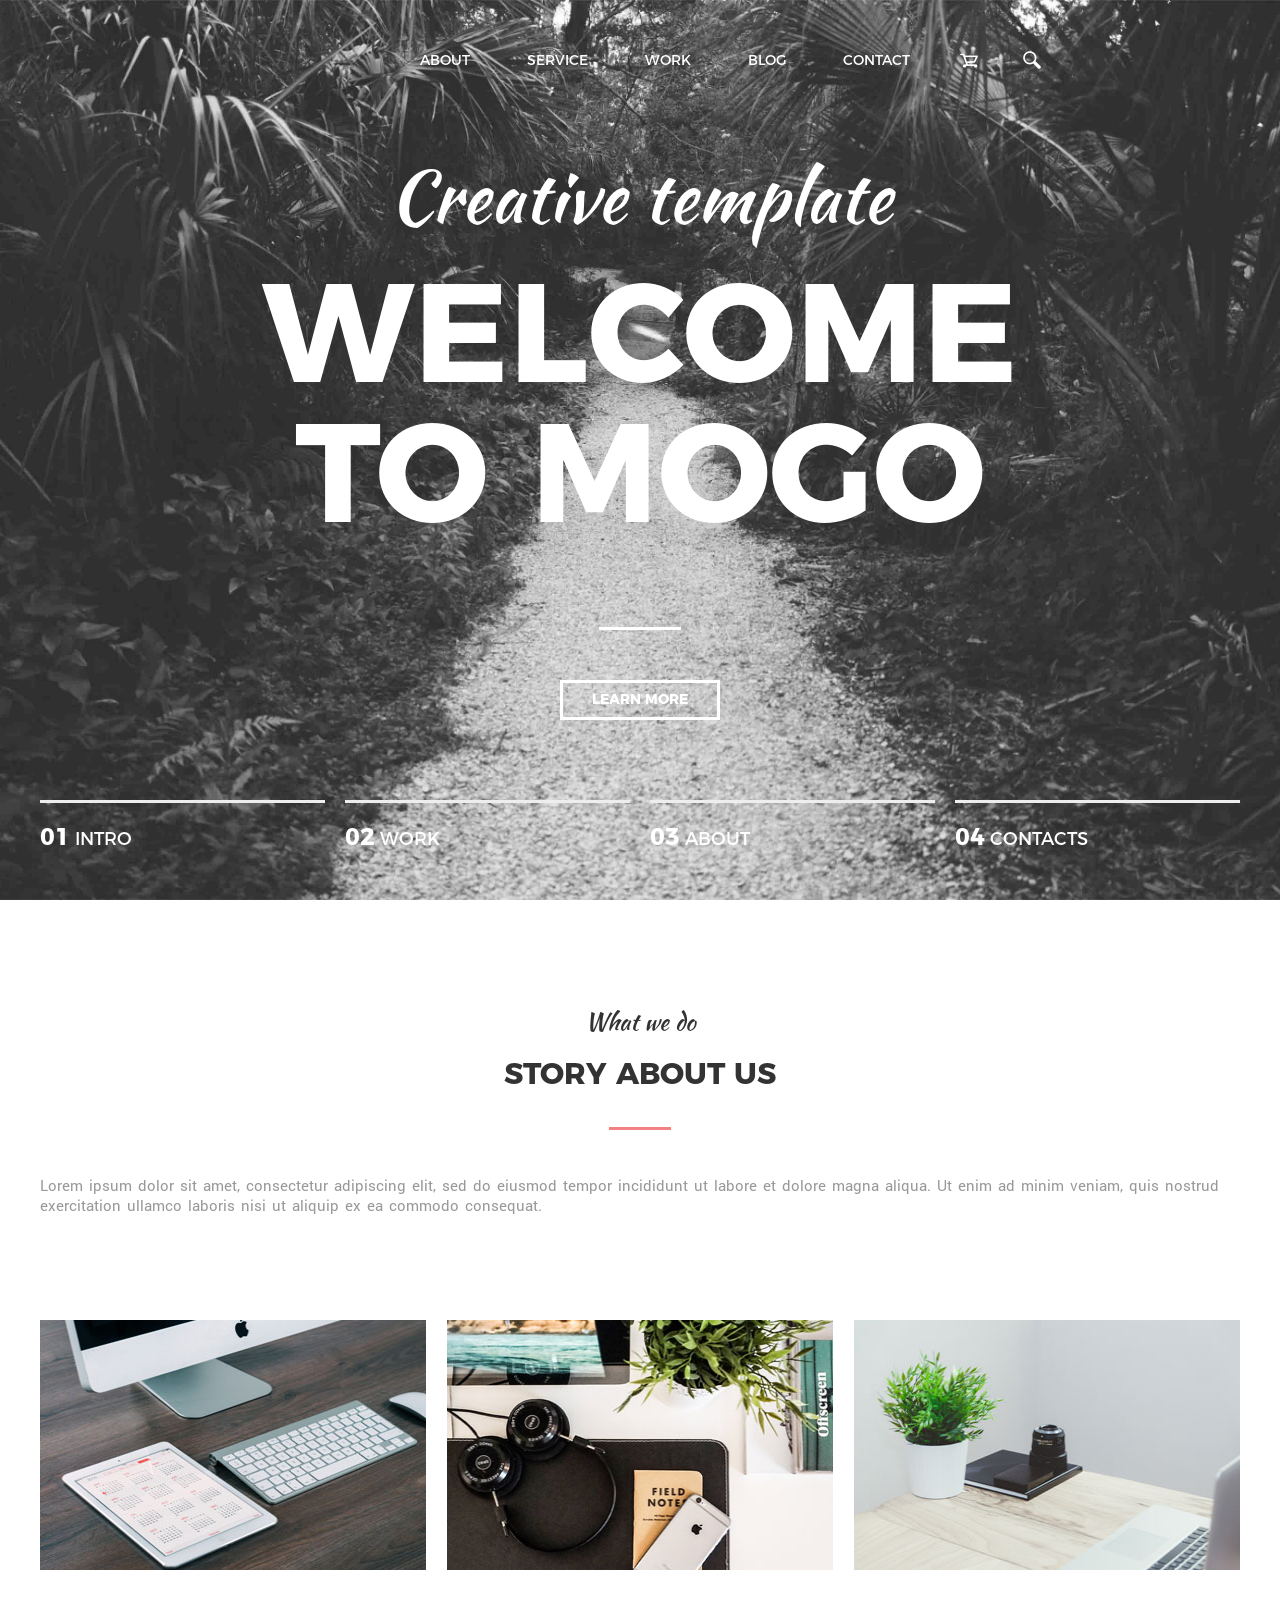
==== index.html @ 101a0281 "nfdsa" ====
<!doctype html>
<html lang="zxx">
 <head>
    <meta charset="utf-8">
    <title>Mogo</title>
    <meta name="description" content="">
    <meta name="viewport" content="width=device-width, initial-scale=1, user-scalable=no"> 
<!--[if lt IE 9]> <script
src="https://cdnjs.cloudflare.com/ajax/libs/html5shiv/3.7.3/html5shiv.min.js"></script> <!
[endif]-->
    <link rel="shortcut icon" href="img/favicon.ico" type="image/x-icon">
<link rel="icon" href="img/favicon/favicon.ico" type="image/x-icon"> 
    <link rel="stylesheet" type="text/css" href="css/jquery-ui.css">
    <link rel="stylesheet" href="css/jquery.mCustomScrollbar.css">    
    <link rel="stylesheet" href="css/main.css">
    
 </head>
 
 
 <body> 
  
    
    <nav id="nav" class="c-nav">
        <ul class="mobile-menu">
            <li class="mobile-menu__item">
                <div class="menu-trigger">menu</div>
            </li>
            <li class="mobile-menu__item">
              <div class="mobile-menu__item--search">
                <img src="https://s11.postimg.org/673qty31v/search.png" width="35" height="35" alt="search link button"> 
              </div>
               
               
                <form class="c-form c-form__search">
                      <input type="text" placeholder="search"  name="/." class="c-form__search-icon">
                      <div class="c-form__cancel">cancel</div>
                </form>  
            </li>
            <li class="mobile-menu__item">            
                <div class="mobile-menu-logo">
                    <a href="" class="o-link">
                        MoGo
                    </a>
                </div>        
            </li>
            <li class="mobile-menu__item">
                <a href=""><img class="mobile-menu__item--map" src="https://s24.postimg.org/7sqw2fk05/icon_map.png" width="25" height="25" alt="map link button"></a>
            </li>
            <li class="mobile-menu__item">
                <a href=""><img class="mobile-menu__item--carriage" src="https://s13.postimg.org/uj3uo2h5z/carriage_2.png" width="40" height="40" alt="carriage link button"></a>
            </li>   
        </ul>
        <div class="c-list c-main-menu">

            <h1 class="t1">
                <a href="" class="o-link">
                    MoGo
                </a>
            </h1>
            <ul>
                <li class="c-main-menu__item"><a class="o-link c-main-menu__link" href="#about">about</a></li>
                <li class="c-main-menu__item"><a class="o-link c-main-menu__link" href="#service">service</a></li>
                <li class="c-main-menu__item"><a class="o-link c-main-menu__link" href="#work">work</a></li>
                <li class="c-main-menu__item"><a class="o-link c-main-menu__link" href="#blog">blog</a></li>
                <li class="c-main-menu__item"><a class="o-link c-main-menu__link" href="#contact">contact</a></li> 
                <li class="c-main-menu__item"><a href="" class="o-card"></a></li>             
                <li class="c-main-menu__item">
                    <a class="o-link c-main-menu__link c-main-menu__search" href="">  
                    </a>
                </li>
            </ul>                                               
        </div>   
    </nav>
    
    
    
    
    
    <main>
        
        <header id="main-header" class="c-main-header">
            <div class="c-main-header__slide"></div>
            <div class="c-main-header__slide"></div>
            <div class="c-main-header__slide"></div>
            <div class="c-main-header__slide"></div>                                                                        
          <div class="c-main-header__header-pusher"></div>
           <span class="t2 t2--intro-text">Creative template</span>
            <h2 class="t3"> 
                welcome<br> to mogo
            </h2>
            <hr class="o-hr--header">   
             <a class="o-link o-link--learn-more" href="">learn more</a>
          
             <ul class="c-list c-header-switch">
                <li class="c-header-switch__item"><div class="c-header-switch__bar"></div><a class="o-link c-header-switch__link" href=""><span class="c-header-switch__link--text">01</span> intro</a></li>
                <li class="c-header-switch__item"><div class="c-header-switch__bar"></div><a class="o-link c-header-switch__link" href=""><span class="c-header-switch__link--text">02</span> work</a></li>
                <li class="c-header-switch__item"><div class="c-header-switch__bar"></div><a class="o-link c-header-switch__link" href=""><span class="c-header-switch__link--text">03</span> about</a></li>
                <li class="c-header-switch__item"><div class="c-header-switch__bar"></div><a class="o-link c-header-switch__link" href=""><span class="c-header-switch__link--text">04</span> contacts</a></li>                    
             </ul>                  
        </header>
        

       
       
       
        <section id="about" class="c-about-us">
            <span class="s2 s2--intro-text">What we do</span>
            <h2>story about us</h2><hr class="o-hr">
            <p class="o-p o-p--intro">Lorem ipsum dolor sit amet, consectetur adipiscing elit, sed do eiusmod tempor incididunt ut labore et dolore magna aliqua. Ut enim ad minim veniam, quis nostrud exercitation ullamco laboris nisi ut aliquip ex ea commodo consequat. </p>
            <div class="c-gallery c-about-us-gallery">
                <figure class="c-about-us-gallery__item">
                    <div class="c-about-us-gallery__mask">
                        <img class="c-about-us-gallery__image" src="img/about_us_img_1.jpg" width="380" height="250" alt="apple computer with tablet">
                    </div>
                    <figcaption class="c-about-us-gallery__figcaption">
                        <div class="c-about-us-gallery__icon">
                            <img src="img/about_us_hover.png" width="40" height="40" alt="">
                        </div>
                        <div class="c-about-us-gallery__heading">
                            <h3>super team</h3>
                        </div>                    
                    
                    </figcaption>
                </figure>
                <figure class="c-about-us-gallery__item">
                    <div class="c-about-us-gallery__mask">
                        <img class="c-about-us-gallery__image" src="img/about_us_img_2.jpg" width="380" height="250" alt="work desk with flowers and headphones">
                    </div>
                    <figcaption class="c-about-us-gallery__figcaption">
                        <div class="c-about-us-gallery__icon">
                            <img src="img/about_us_hover.png" width="40" height="40" alt="">
                        </div>
                        <div class="c-about-us-gallery__heading">
                            <h3>super team</h3>
                        </div>                    
                    
                    </figcaption>
                </figure>
                <figure class="c-about-us-gallery__item">
                    <div class="c-about-us-gallery__mask">
                        <img class="c-about-us-gallery__image" src="img/about_us_img_3.jpg" width="380" height="250" alt="working desk with laptop camera and flowers">
                    </div>
                    <figcaption class="c-about-us-gallery__figcaption">
                        <div class="c-about-us-gallery__icon">
                            <img src="img/about_us_hover.png" width="40" height="40" alt="">
                        </div>
                        <div class="c-about-us-gallery__heading">
                            <h3>super team</h3>
                        </div>                    
                    
                    </figcaption>
                </figure>                             
            </div>
        </section>
        
        
        
        
  

            
                                                                                                    
    </main>
	
	
	
	


	




  <script src="https://code.jquery.com/jquery-1.12.4.js"></script>
  <script src="js/script.js"></script>  
    <script
  src="https://code.jquery.com/ui/1.12.1/jquery-ui.min.js"
  integrity="sha256-VazP97ZCwtekAsvgPBSUwPFKdrwD3unUfSGVYrahUqU="
  crossorigin="anonymous"></script>
  
      
            
              
                  

 </body>
 </html>
---- css/main.css ----
/* CSS Document */
/* http://meyerweb.com/eric/tools/css/reset/ 
   v2.0 | 20110126
   License: none (public domain)
*/
html, body, div, span, applet, object, iframe,
h1, h2, h3, h4, h5, h6, p, blockquote, pre,
a, abbr, acronym, address, big, cite, code,
del, dfn, em, img, ins, kbd, q, s, samp,
small, strike, strong, sub, sup, tt, var,
b, u, i, input, center,
dl, dt, dd, ol, ul, li,
fieldset, form, label, legend,
table, caption, tbody, tfoot, thead, tr, th, td,
article, aside, canvas, details, embed,
figure, figcaption, footer, header, hgroup,
menu, nav, output, ruby, section, summary,
time, mark, audio, video {
  margin: 0;
  padding: 0;
  border: 0;
  font-size: 100%;
  font: inherit;
  vertical-align: baseline;
  outline: none; }

/* HTML5 display-role reset for older browsers */
article, aside, details, figcaption, figure,
footer, header, hgroup, menu, nav, section {
  display: block; }

body {
  line-height: 1; }

ol, ul {
  list-style: none; }

blockquote, q {
  quotes: none; }

blockquote:before, blockquote:after,
q:before, q:after {
  content: '';
  content: none; }

table {
  border-collapse: collapse;
  border-spacing: 0; }

h1 {
  font-size: 30px; }

h2 {
  font-size: 18px;
  font-family: "Montserrat-Bold";
  font-size: 30px;
  text-transform: uppercase;
  padding: 25px 0 30px;
  color: #333333; }

h3 {
  font-size: 18px; }

h4 {
  font-size: 16px; }

h5 {
  font-size: 14px; }

h6 {
  font-size: 12px; }

@-webkit-keyframes team {
  from {
    left: 0;
    bottom: 0; }
  to {
    left: -10px;
    bottom: 10px; } }

@keyframes team {
  from {
    left: 0;
    bottom: 0; }
  to {
    left: -10px;
    bottom: 10px; } }

@-webkit-keyframes mega {
  0% {
    opacity: 0;
    bottom: -53px; }
  5% {
    opacity: .05;
    bottom: -33px; }
  10% {
    opacity: 0.1;
    bottom: -13px; }
  15% {
    opacity: 0.2;
    bottom: 0; }
  20% {
    opacity: 0.3;
    bottom: 20px; }
  25% {
    opacity: 0.4;
    bottom: 30px; }
  30% {
    opacity: 0.5;
    bottom: 40px; }
  35% {
    opacity: 0.6;
    bottom: 50px; }
  40% {
    opacity: 0.7;
    bottom: 60px; }
  45% {
    opacity: 0.8;
    bottom: 70px; }
  70% {
    opacity: 0.8;
    bottom: 80px; }
  90% {
    opacity: 0.9;
    bottom: 80px; }
  100% {
    opacity: 1;
    bottom: 80px; } }

@keyframes mega {
  0% {
    opacity: 0;
    bottom: -53px; }
  5% {
    opacity: .05;
    bottom: -33px; }
  10% {
    opacity: 0.1;
    bottom: -13px; }
  15% {
    opacity: 0.2;
    bottom: 0; }
  20% {
    opacity: 0.3;
    bottom: 20px; }
  25% {
    opacity: 0.4;
    bottom: 30px; }
  30% {
    opacity: 0.5;
    bottom: 40px; }
  35% {
    opacity: 0.6;
    bottom: 50px; }
  40% {
    opacity: 0.7;
    bottom: 60px; }
  45% {
    opacity: 0.8;
    bottom: 70px; }
  70% {
    opacity: 0.8;
    bottom: 80px; }
  90% {
    opacity: 0.9;
    bottom: 80px; }
  100% {
    opacity: 1;
    bottom: 80px; } }

@-webkit-keyframes wolf {
  from {
    bottom: 0;
    left: 0; }
  to {
    bottom: 10px;
    left: -10px; } }

@keyframes wolf {
  from {
    bottom: 0;
    left: 0; }
  to {
    bottom: 10px;
    left: -10px; } }

.s1 {
  font-size: 14px; }

.s2 {
  font-size: 18px; }
  .s2--intro-text {
    display: inline-block;
    font-family: "KaushanScript-Regular";
    font-size: 24px;
    color: #333333; }

.s3 {
  font-family: "Montserrat-Light";
  font-size: 14px;
  font-weight: 600;
  text-transform: uppercase;
  color: #333333; }

.t2 {
  font-size: 35px; }
  .t2--intro-text {
    font-family: "KaushanScript-Regular";
    font-size: 72px;
    color: white; }
  @media (max-width: 480px) {
    .t2 {
      font-size: 20px; }
      .t2--intro-text {
        font-size: 30px; } }
  @media (min-width: 481px) and (max-width: 768px) {
    .t2 {
      font-size: 40px; }
      .t2--intro-text {
        font-size: 60px; } }
  @media (min-width: 769px) and (max-width: 1199px) {
    .t2 {
      font-size: 3vw; }
      .t2--intro-text {
        font-size: 8vw; } }

.t3 {
  font-family: "Montserrat-Bold";
  font-size: 140px;
  text-transform: uppercase;
  color: white; }
  @media (max-width: 480px) {
    .t3 {
      font-size: 40px; } }
  @media (min-width: 481px) and (max-width: 768px) {
    .t3 {
      font-size: 60px; } }
  @media (min-width: 769px) and (max-width: 1199px) {
    .t3 {
      font-size: 8vw; } }

.o-link {
  text-decoration: none; }
  .o-link--font {
    color: silver; }

.o-hidden-label {
  display: none; }

.o-button {
  text-transform: uppercase;
  text-align: center;
  padding: 10px;
  background: #95e1d3; }

.o-card {
  position: absolute;
  right: 50px;
  top: 22px;
  width: 40px;
  height: 40px;
  background-image: url("../img/carriage.png");
  background-size: 100% auto;
  background-position: center;
  background-repeat: no-repeat;
  float: right; }

@media (max-width: 480px) {
  .o-hr {
    width: 21.05263%;
    margin-bottom: 25px;
    border: none;
    height: 3px;
    background-color: #f38181; } }

@media (min-width: 481px) and (max-width: 768px) {
  .o-hr {
    width: 21.05263%;
    margin-bottom: 25px;
    border: none;
    height: 3px;
    background-color: #f38181; } }

@media (min-width: 769px) and (max-width: 1199px) {
  .o-hr {
    margin-bottom: 45px;
    width: 5.08475%;
    border: none;
    height: 3px;
    background-color: #f38181; } }

@media (min-width: 1200px) {
  .o-hr {
    margin-bottom: 45px;
    width: 5.08475%;
    border: none;
    height: 3px;
    background-color: #f38181; } }

.o-hr--footer-one {
  width: 100%;
  margin-top: 10px;
  margin-bottom: 20px;
  border: none;
  height: 1px;
  background-color: #e5e5e5; }

@media (max-width: 480px) {
  .o-hr--footer-two {
    width: 100%;
    margin-top: 40px;
    margin-bottom: 20px;
    border: none;
    height: 1px;
    background-color: #e5e5e5; } }

@media (min-width: 769px) and (max-width: 1199px) {
  .o-hr--footer-two {
    width: 100%;
    margin-top: 20px;
    margin-bottom: 20px;
    border: none;
    height: 1px;
    background-color: #e5e5e5; } }

@media (min-width: 1200px) {
  .o-hr--footer-two {
    width: 100%;
    margin-top: 20px;
    margin-bottom: 20px;
    border: none;
    height: 1px;
    background-color: #e5e5e5; } }

@media (max-width: 480px) {
  .o-hr--header {
    position: absolute;
    left: 0;
    right: 0;
    bottom: 40%;
    margin: auto;
    width: 6.77966%;
    border: none;
    height: 3px;
    background-color: white; } }

@media (min-width: 481px) and (max-width: 768px) {
  .o-hr--header {
    position: absolute;
    left: 0;
    right: 0;
    bottom: 40%;
    margin: auto;
    width: 6.77966%;
    border: none;
    height: 3px;
    background-color: white; } }

@media (min-width: 769px) and (max-width: 1199px) {
  .o-hr--header {
    position: absolute;
    left: 0;
    right: 0;
    bottom: 30%;
    margin: auto;
    width: 6.77966%;
    border: none;
    height: 3px;
    background-color: white; } }

@media (min-width: 1200px) {
  .o-hr--header {
    position: absolute;
    left: 0;
    right: 0;
    bottom: 30%;
    margin: auto;
    width: 6.77966%;
    border: none;
    height: 3px;
    background-color: white; } }

.o-hr--testimonial {
  width: 6.35593%;
  margin-bottom: 0;
  position: absolute;
  left: 200px;
  bottom: 5px; }

.o-hr--testimonial2 {
  width: 6.35593%;
  margin-bottom: 0;
  position: absolute;
  left: 200px;
  bottom: 5px; }

@media (max-width: 480px) {
  .o-hr--people-say {
    display: none; } }

@media (min-width: 481px) and (max-width: 768px) {
  .o-hr--people-say {
    display: none; } }

@media (min-width: 769px) and (max-width: 1199px) {
  .o-hr--people-say {
    width: 15.25424%;
    position: absolute;
    left: 0;
    right: 0;
    margin: auto;
    top: 70px; } }

@media (min-width: 1200px) {
  .o-hr--people-say {
    width: 15.25424%;
    position: absolute;
    left: 0;
    top: 60px; } }

.o-hr--what-people-say-heading {
  margin-bottom: 90px; }

.o-hr--latest-blog {
  margin-bottom: 0;
  width: 100%;
  border: none;
  height: 1px;
  background-color: #e5e5e5; }

.o-hr--map {
  position: relative;
  z-index: 2;
  width: 3.38983%;
  margin-bottom: 0;
  left: 0;
  right: 0;
  margin: auto;
  bottom: 20px; }

.o-p {
  font-family: "Roboto-Regular";
  font-size: 15px;
  word-spacing: 2px;
  line-height: 20px;
  color: #999999; }
  @media (max-width: 480px) {
    .o-p--intro {
      margin-bottom: 20px;
      padding-left: 15px;
      padding-right: 15px; }
    .o-p--testimonial {
      position: absolute;
      left: 0;
      right: 0;
      top: 0;
      width: 100%;
      margin: auto;
      word-spacing: -2px;
      line-height: 40px;
      font-family: "Roboto-LightItalic";
      font-weight: 100;
      font-size: 15px;
      text-align: center; }
    .o-p--testimonial2 {
      position: absolute;
      left: 200px;
      top: 0;
      width: 95.76271%;
      margin-right: 0;
      word-spacing: -2px;
      line-height: 40px;
      font-family: "Roboto-LightItalic";
      font-weight: 100;
      font-size: 25px;
      text-align: left; } }
  @media (min-width: 481px) and (max-width: 768px) {
    .o-p--intro {
      margin-bottom: 20px;
      padding-left: 15px;
      padding-right: 15px; }
    .o-p--testimonial {
      position: absolute;
      left: 0;
      right: 0;
      top: 0;
      width: 100%;
      margin: auto;
      word-spacing: -2px;
      line-height: 40px;
      font-family: "Roboto-LightItalic";
      font-weight: 100;
      font-size: 15px;
      text-align: center; }
    .o-p--testimonial2 {
      position: absolute;
      left: 200px;
      top: 0;
      width: 95.76271%;
      margin-right: 0;
      word-spacing: -2px;
      line-height: 40px;
      font-family: "Roboto-LightItalic";
      font-weight: 100;
      font-size: 25px;
      text-align: left; } }
  @media (min-width: 769px) and (max-width: 1199px) {
    .o-p--intro {
      margin: 20px auto 105px;
      padding-left: 15px;
      padding-right: 15px;
      max-width: 1200px;
      text-align: center; }
    .o-p--testimonial {
      position: absolute;
      left: 200px;
      top: 0;
      width: 83.05085%;
      margin-right: 0;
      word-spacing: -2px;
      line-height: 40px;
      font-family: "Roboto-LightItalic";
      font-weight: 100;
      font-size: 18px;
      text-align: left; }
    .o-p--testimonial2 {
      position: absolute;
      left: 200px;
      top: 0;
      width: 83.05085%;
      margin-right: 0;
      word-spacing: -2px;
      line-height: 40px;
      font-family: "Roboto-LightItalic";
      font-weight: 100;
      font-size: 18px;
      text-align: left; } }
  @media (min-width: 1200px) {
    .o-p--team {
      margin: 20px auto 105px;
      padding-left: 15px;
      padding-right: 15px;
      max-width: 1200px;
      text-align: center; }
    .o-p--intro {
      margin: 20px auto 105px;
      max-width: 1200px;
      text-align: left; }
    .o-p--testimonial {
      position: absolute;
      left: 200px;
      top: 0;
      width: 95.76271%;
      margin-right: 0;
      word-spacing: -2px;
      line-height: 40px;
      font-family: "Roboto-LightItalic";
      font-weight: 100;
      font-size: 25px;
      text-align: left; }
    .o-p--testimonial2 {
      position: absolute;
      left: 200px;
      top: 0;
      width: 95.76271%;
      margin-right: 0;
      word-spacing: -2px;
      line-height: 40px;
      font-family: "Roboto-LightItalic";
      font-weight: 100;
      font-size: 25px;
      text-align: left; } }

@media (max-width: 480px) {
  .c-form__search {
    width: 100%;
    height: 60px;
    position: absolute;
    z-index: 999;
    background: white;
    top: 0;
    left: 0;
    box-shadow: 0 1px 2px rgba(0, 0, 0, 0.04);
    display: none; }
    .c-form__search input {
      position: absolute;
      top: 24%;
      left: 5%;
      padding: 5px 2px;
      border: 1px solid darkgrey;
      line-height: 0;
      font-family: "Montserrat-Light";
      font-size: 15px; }
  .c-form__cancel {
    display: block;
    position: absolute;
    line-height: 25px;
    right: 5%;
    top: 20px;
    width: 60px;
    height: 25px;
    background-color: lightgray;
    font-family: "Montserrat-Light";
    font-size: 15px;
    text-align: center; } }

@media (min-width: 481px) and (max-width: 768px) {
  .c-form__search {
    width: 100%;
    height: 60px;
    position: absolute;
    z-index: 999;
    background: white;
    top: 0;
    left: 0;
    box-shadow: 0 1px 2px rgba(0, 0, 0, 0.04);
    display: none; }
    .c-form__search input {
      position: absolute;
      top: 24%;
      left: 5%;
      padding: 5px 2px;
      border: 1px solid darkgrey;
      line-height: 0;
      font-family: "Montserrat-Light";
      font-size: 15px; }
  .c-form__cancel {
    display: block;
    position: absolute;
    line-height: 25px;
    right: 5%;
    top: 20px;
    width: 60px;
    height: 25px;
    background-color: lightgray;
    font-family: "Montserrat-Light";
    font-size: 15px;
    text-align: center; } }

@media (min-width: 769px) and (max-width: 1199px) {
  .c-form__search {
    width: 100%;
    height: 60px;
    position: absolute;
    z-index: 999;
    background: white;
    top: 0;
    left: 0;
    box-shadow: 0 1px 2px rgba(0, 0, 0, 0.04);
    display: none; }
    .c-form__search input {
      position: absolute;
      top: 24%;
      left: 5%;
      padding: 5px 2px;
      border: 1px solid darkgrey;
      line-height: 0;
      font-family: "Montserrat-Light";
      font-size: 15px; }
  .c-form__cancel {
    display: block;
    position: absolute;
    line-height: 25px;
    right: 5%;
    top: 20px;
    width: 60px;
    height: 25px;
    background-color: lightgray;
    font-family: "Montserrat-Light";
    font-size: 15px;
    text-align: center; } }

@media (min-width: 1200px) {
  .c-form__search {
    position: absolute;
    right: 20px;
    top: 26px;
    width: 40px;
    height: 40px;
    background-image: url("../img/search.png");
    background-size: 100% auto;
    background-position: center;
    background-repeat: no-repeat;
    float: right; } }

*, *:before, *:after {
  box-sizing: border-box; }

@font-face {
  font-family: "Montserrat-SemiBold";
  src: url("../fonts/Montserrat-SemiBold.woff") format("woff"), url("../fonts/Montserrat-SemiBold.woff2") format("woff2");
  font-style: normal;
  font-weight: normal; }

@font-face {
  font-family: "Montserrat-Bold";
  src: url("../fonts/Montserrat-Bold.woff") format("woff"), url("../fonts/Montserrat-Bold.woff2") format("woff2");
  font-style: normal;
  font-weight: normal; }

@font-face {
  font-family: "Montserrat-Regular";
  src: url("../fonts/Montserrat-Regular.woff") format("woff"), url("../fonts/Montserrat-Regular.woff2") format("woff2");
  font-style: normal;
  font-weight: normal; }

@font-face {
  font-family: "Montserrat-Light";
  src: url("../fonts/Montserrat-Light.woff") format("woff"), url("../fonts/Montserrat-Light.woff2") format("woff2");
  font-style: normal;
  font-weight: normal; }

@font-face {
  font-family: "KaushanScript-Regular";
  src: url("../fonts/KaushanScript-Regular.woff") format("woff"), url("../fonts/KaushanScript-Regular.woff2") format("woff2");
  font-style: normal;
  font-weight: normal; }

@font-face {
  font-family: "Roboto-Regular";
  src: url("../fonts/Roboto-Regular.woff") format("woff"), url("../fonts/Roboto-Regular.woff2") format("woff2");
  font-style: normal;
  font-weight: normal; }

@font-face {
  font-family: "Roboto-LightItalic";
  src: url("../fonts/Roboto-LightItalic.woff") format("woff"), url("../fonts/Roboto-LightItalic.woff2") format("woff2");
  font-style: normal;
  font-weight: normal; }

html {
  overflow-x: hidden; }

body {
  position: relative;
  overflow-x: hidden; }

a.o-control--prev, a.o-control--next {
  position: absolute;
  top: 45%;
  z-index: 999;
  display: block;
  width: 24px;
  height: 22px;
  opacity: .8;
  background-image: url("../img/accordion_arrow.png");
  background-size: 100% auto;
  background-position: center;
  background-repeat: no-repeat;
  cursor: pointer; }

a.o-control--prev:hover, a.o-control--next:hover {
  opacity: 1;
  -webkit-transition: all 0.2s ease; }

a.o-control--prev {
  border-radius: 0 20px 20px 0;
  -webkit-transform: rotate(90deg);
          transform: rotate(90deg); }

a.o-control--next {
  -webkit-transform: rotate(270deg);
          transform: rotate(270deg);
  right: 0;
  border-radius: 20px 0 0 20px; }

.color {
  -webkit-filter: brightness(220%);
          filter: brightness(220%); }

a.o-control--prev2, a.o-control--next2 {
  position: absolute;
  top: 45%;
  z-index: 999;
  display: block;
  width: 24px;
  height: 22px;
  opacity: .8;
  background-image: url("../img/accordion_arrow.png");
  background-size: 100% auto;
  background-position: center;
  background-repeat: no-repeat;
  cursor: pointer; }

a.o-control--prev2:hover, a.o-control--next2:hover {
  opacity: 1;
  -webkit-transition: all 0.2s ease; }

a.o-control--prev2 {
  border-radius: 0 20px 20px 0;
  -webkit-transform: rotate(90deg);
          transform: rotate(90deg); }

a.o-control--next2 {
  -webkit-transform: rotate(270deg);
          transform: rotate(270deg);
  right: 0;
  border-radius: 20px 0 0 20px; }

.ui-accordion .ui-accordion-header {
  height: 60px;
  border: 1px solid #e5e5e5;
  background: #fff;
  font-family: "Montserrat-Light";
  font-weight: 100;
  font-size: 14px;
  color: #5a5a5a;
  text-transform: uppercase; }

.ui-accordion-header:active {
  background: #f6f6f6;
  opacity: 1; }

.accordion h3 {
  position: relative;
  top: 0; }

.accordion__heading {
  position: absolute;
  left: 90px;
  top: 25px; }

.c-services-2 .accordion h3:nth-of-type(1) .accord-icon {
  position: absolute;
  left: 210px;
  display: inline-block;
  width: 52px;
  height: 52px;
  background-image: url("../img/icon_photography.png");
  background-size: 100% auto;
  background-position: center;
  background-repeat: no-repeat; }

.c-services-2 .accordion h3:nth-of-type(2) .accord-icon {
  position: absolute;
  left: 210px;
  display: inline-block;
  width: 52px;
  height: 52px;
  background-image: url("../img/icon_creativity.png");
  background-size: 100% auto;
  background-position: center;
  background-repeat: no-repeat; }

.c-services-2 .accordion h3:nth-of-type(3) .accord-icon {
  position: absolute;
  left: 210px;
  display: inline-block;
  width: 52px;
  height: 52px;
  background-image: url("../img/icon_web_design.png");
  background-size: 100% auto;
  background-position: center;
  background-repeat: no-repeat; }

.ui-accordion .ui-accordion-content::-webkit-scrollbar-track {
  background-color: #f5f5f5; }

.ui-accordion .ui-accordion-content::-webkit-scrollbar {
  position: fixed;
  z-index: 99999999999999999;
  width: 5px;
  background-color: #f5f5f5; }

.ui-accordion .ui-accordion-content::-webkit-scrollbar-thumb {
  border-radius: 10px;
  -webkit-box-shadow: inset 0 0 6px rgba(0, 0, 0, 0.3);
  background-color: #95e1d3; }

.ui-accordion .ui-accordion-content {
  max-height: 214px; }

.ui-accordion .ui-accordion-content:active {
  overflow-x: scroll; }

.ui-accordion-content .ui-corner-bottom .ui-helper-reset .ui-widget-content .ui-accordion-content-active {
  overflow-y: scroll; }

.c-services-2__figcaption {
  font-family: "Roboto-LightItalic";
  font-size: 14px;
  text-align: justify; }

.ui-icon, .ui-widget-content .ui-icon {
  width: 22px;
  height: 12px;
  background-image: url("../img/accordion_arrow.png");
  background-size: 100% auto;
  background-position: center;
  background-repeat: no-repeat;
  position: absolute;
  right: 18px;
  top: 24px;
  max-height: 100px; }

.ui-state-active {
  border: none; }

.ui-state-active .ui-icon, .ui-button:active .ui-icon {
  width: 22px;
  height: 12px;
  background-image: url("../img/accordion_arrow.png");
  background-size: 100% auto;
  background-position: center;
  background-repeat: no-repeat; }

.ui-state-hover .ui-icon, .ui-button:hover .ui-icon, .ui-button:focus .ui-icon {
  width: 22px;
  height: 12px;
  background-image: url("../img/accordion_arrow.png");
  background-size: 100% auto;
  background-position: center;
  background-repeat: no-repeat;
  border: none; }

.ui-state-focus .ui-icon {
  width: 22px;
  height: 12px;
  background-image: url("../img/accordion_arrow.png");
  background-size: 100% auto;
  background-position: center;
  background-repeat: no-repeat;
  position: absolute;
  right: 18px;
  top: 24px; }

.back-to-top {
  display: block;
  position: fixed;
  z-index: 999;
  width: 40px;
  height: 40px;
  bottom: 15px;
  right: -50px;
  background-image: url("../img/back-to-top.png");
  background-position: center;
  background-size: 100% auto;
  background-repeat: no-repeat;
  opacity: .2; }
  @media (max-width: 480px) {
    .back-to-top {
      width: 35px;
      height: 35px; } }
  @media (min-width: 481px) and (max-width: 768px) {
    .back-to-top {
      width: 35px;
      height: 35px; } }

#scrollMsg {
  position: fixed;
  color: red;
  font-size: 20px;
  background: white;
  padding: 20px; }

@media (max-width: 480px) {
  .c-nav {
    position: fixed;
    z-index: 999;
    width: 100%;
    height: 60px;
    background: white; }
  .mobile-menu {
    list-style-type: none;
    height: inherit; }
    .mobile-menu__item {
      width: 15.96639%;
      float: left;
      margin-right: 0.84034%;
      line-height: 60px;
      text-align: center;
      float: left; }
      .mobile-menu__item:nth-child(3) {
        width: 32.77311%;
        float: left;
        margin-right: 0.84034%; }
      .mobile-menu__item:nth-child(5) {
        float: right;
        margin-right: 0; }
      .mobile-menu__item--map {
        -webkit-filter: grayscale(1);
                filter: grayscale(1);
        -webkit-filter: brightness(0);
                filter: brightness(0);
        position: relative;
        top: 8px; }
      .mobile-menu__item--search img {
        -webkit-filter: grayscale(1);
                filter: grayscale(1);
        -webkit-filter: brightness(0);
                filter: brightness(0);
        position: relative;
        top: 13px; }
      .mobile-menu__item--carriage {
        position: relative;
        top: 13px; }
      .mobile-menu__item a {
        text-decoration: none;
        font-family: "Montserrat-Bold";
        font-size: 3.5vw;
        color: darkgrey; }
  .search_active {
    display: block; }
  .menu-trigger {
    display: inline;
    position: relative;
    left: 6px;
    text-transform: uppercase;
    padding: 5px;
    border: 1px solid lightgrey;
    font-family: "Montserrat-Bold";
    font-size: 4vw;
    color: darkgrey; }
  .c-main-menu {
    position: fixed;
    z-index: 2;
    margin-top: 0;
    padding-top: 0;
    top: 0;
    left: -200px;
    width: 200px;
    display: inline-block;
    height: 100%;
    border-right: 0.0001em solid rgba(0, 0, 0, 0.05);
    text-align: left; }
    .c-main-menu h1 {
      display: none; }
    .c-main-menu__item {
      padding: 5px 15px; }
    .c-main-menu__item:nth-of-type(1) {
      padding: 30px 15px 5px; }
    .c-main-menu__item:nth-of-type(6) {
      display: none; } }

@media (min-width: 481px) and (max-width: 768px) {
  .c-nav {
    position: fixed;
    z-index: 999;
    width: 100%;
    height: 60px;
    background: white; }
  .mobile-menu {
    list-style-type: none;
    height: inherit; }
    .mobile-menu__item {
      width: 15.96639%;
      float: left;
      margin-right: 0.84034%;
      line-height: 60px;
      text-align: center;
      float: left; }
      .mobile-menu__item:nth-child(3) {
        width: 32.77311%;
        float: left;
        margin-right: 0.84034%; }
      .mobile-menu__item:nth-child(5) {
        float: right;
        margin-right: 0; }
      .mobile-menu__item--map {
        -webkit-filter: grayscale(1);
                filter: grayscale(1);
        -webkit-filter: brightness(0);
                filter: brightness(0);
        position: relative;
        top: 10px; }
      .mobile-menu__item--search img {
        -webkit-filter: grayscale(1);
                filter: grayscale(1);
        -webkit-filter: brightness(0);
                filter: brightness(0);
        position: relative;
        top: 10px; }
      .mobile-menu__item--carriage {
        -webkit-filter: grayscale(1);
                filter: grayscale(1);
        -webkit-filter: brightness(0);
                filter: brightness(0);
        position: relative;
        top: 10px; }
      .mobile-menu__item a {
        text-decoration: none;
        font-family: "Montserrat-Bold";
        font-size: 3.5vw;
        color: darkgrey; }
  .search_active {
    display: block; }
  .menu-trigger {
    display: inline;
    position: relative;
    left: 6px;
    text-transform: uppercase;
    padding: 5px;
    border: 1px solid lightgrey;
    font-family: "Montserrat-Bold";
    font-size: 3vw;
    color: darkgrey; }
  .c-main-menu {
    position: fixed;
    z-index: 2;
    margin-top: 0;
    padding-top: 0;
    top: 0;
    left: -200px;
    width: 200px;
    display: inline-block;
    height: 100%;
    border-right: 0.0001em solid rgba(0, 0, 0, 0.05);
    text-align: left; }
    .c-main-menu h1 {
      display: none; }
    .c-main-menu__item {
      padding: 5px 15px; }
    .c-main-menu__item:nth-of-type(1) {
      padding: 30px 15px 5px; }
    .c-main-menu__item:nth-of-type(6) {
      display: none; } }

@media (min-width: 769px) and (max-width: 1199px) {
  .c-nav {
    position: fixed;
    z-index: 999;
    width: 100%;
    height: 60px;
    background: white; }
  .mobile-menu {
    list-style-type: none;
    height: inherit; }
    .mobile-menu__item {
      width: 15.96639%;
      float: left;
      margin-right: 0.84034%;
      line-height: 60px;
      text-align: center;
      float: left; }
      .mobile-menu__item:nth-child(3) {
        width: 32.77311%;
        float: left;
        margin-right: 0.84034%; }
      .mobile-menu__item:nth-child(5) {
        float: right;
        margin-right: 0; }
      .mobile-menu__item--map {
        -webkit-filter: grayscale(1);
                filter: grayscale(1);
        -webkit-filter: brightness(0);
                filter: brightness(0);
        position: relative;
        top: 2px; }
      .mobile-menu__item--search img {
        -webkit-filter: grayscale(1);
                filter: grayscale(1);
        -webkit-filter: brightness(0);
                filter: brightness(0);
        position: relative;
        top: 10px; }
      .mobile-menu__item--carriage {
        -webkit-filter: grayscale(1);
                filter: grayscale(1);
        -webkit-filter: brightness(0);
                filter: brightness(0);
        position: relative;
        top: 10px; }
      .mobile-menu__item a {
        text-decoration: none;
        font-family: "Montserrat-Bold";
        font-size: 3.5vw;
        color: darkgrey; }
  .search_active {
    display: block; }
  .menu-trigger {
    display: inline;
    position: relative;
    left: 6px;
    text-transform: uppercase;
    padding: 5px;
    border: 1px solid lightgrey;
    font-family: "Montserrat-Bold";
    font-size: 2.2vw;
    color: darkgrey; }
  .c-main-menu {
    position: fixed;
    z-index: 2;
    margin-top: 0;
    padding-top: 0;
    top: 0;
    left: -200px;
    width: 200px;
    display: inline-block;
    height: 100%;
    border-right: 0.0001em solid rgba(0, 0, 0, 0.05);
    text-align: left; }
    .c-main-menu h1 {
      display: none; }
    .c-main-menu__item {
      padding: 5px 15px; }
    .c-main-menu__item:nth-of-type(1) {
      padding: 30px 15px 5px; }
    .c-main-menu__item:nth-of-type(6) {
      display: none; } }

@media (min-width: 1200px) {
  .c-nav {
    position: absolute;
    z-index: 999;
    width: 100%;
    padding: 20px 0 30px;
    transition: all .3s ease-in; }
  .fixed {
    position: fixed;
    padding: 0;
    color: #adadad;
    box-shadow: 0 1px 2px rgba(0, 0, 0, 0.15);
    background: #fff; }
  .mobile-menu {
    display: none; }
  .c-main-menu {
    max-width: 1200px;
    margin-left: auto;
    margin-right: auto;
    position: relative;
    left: 0; }
    .c-main-menu:after {
      content: " ";
      display: block;
      clear: both; }
    .c-main-menu h1 {
      position: absolute;
      z-index: 9999;
      left: 0;
      top: 25px; }
    .c-main-menu__item {
      float: left;
      margin-right: 57px;
      line-height: 80px;
      text-transform: uppercase; }
    .c-main-menu__item:nth-of-type(1) {
      margin-left: 580px; }
    .c-main-menu__item:nth-of-type(5) {
      margin-right: 0; }
    .c-main-menu__search {
      position: absolute;
      right: -12px;
      top: 20px;
      width: 40px;
      height: 40px;
      background-image: url("../img/search.png");
      background-size: 100% auto;
      background-position: center;
      background-repeat: no-repeat;
      float: right; }
  .toggle {
    display: none; }
  .object1 {
    z-index: 88;
    background: #fce38a;
    opacity: 0;
    position: absolute;
    height: 3px;
    top: 65px; } }

@media (max-width: 480px) {
  .c-main-header {
    position: relative;
    height: 100vh;
    text-align: center; }
    .c-main-header__slide {
      content: '';
      position: absolute;
      z-index: -2;
      width: 100vw;
      top: 0;
      bottom: 0;
      left: calc(-50vw + 50%);
      background-image: url("../img/header_slide_1.jpg");
      -webkit-filter: grayscale(100%);
      /* Safari 6.0 - 9.0 */
      filter: grayscale(100%);
      background-size: cover;
      background-position: center top;
      background-repeat: no-repeat; }
      .c-main-header__slide:nth-child(2) {
        background-image: url("../img/header_slide_2.jpg");
        -webkit-filter: grayscale(100%);
        /* Safari 6.0 - 9.0 */
        filter: grayscale(100%); }
      .c-main-header__slide:nth-child(3) {
        background-image: url("../img/header_slide_1.jpg");
        -webkit-filter: grayscale(100%);
        /* Safari 6.0 - 9.0 */
        filter: grayscale(100%); }
      .c-main-header__slide:nth-child(4) {
        background-image: url("../img/header_slide_1.jpg");
        -webkit-filter: grayscale(100%);
        /* Safari 6.0 - 9.0 */
        filter: grayscale(100%); }
    .c-main-header__header-pusher {
      width: 100%;
      height: 0; }
    .c-main-header__hr {
      width: 6.77966%;
      height: 3px;
      border: none;
      margin-top: 30px;
      background-color: white; }
    .c-main-header .t2 {
      display: inline-block;
      padding-top: 48%; }
    .c-main-header .t3 {
      padding: 30px 0 0; }
  .o-link--learn-more {
    position: absolute;
    left: 0;
    right: 0;
    bottom: 25%;
    margin: auto;
    display: inline-block;
    width: 160px;
    height: 40px;
    border: 3px solid white; }
  .c-header-switch {
    position: absolute;
    bottom: 0;
    width: 100%;
    height: 60px; }
    .c-header-switch__item {
      position: relative;
      float: left;
      width: 23.72881%;
      float: left;
      margin-right: 1.69492%;
      height: 3px;
      background: #eee;
      text-align: center;
      text-transform: uppercase; }
      .c-header-switch__item:nth-of-type(4) {
        width: 23.72881%;
        float: right;
        margin-right: 0; }
    .c-header-switch__link {
      position: relative;
      top: 25px;
      font-family: "Montserrat-Regular";
      font-size: 3vw;
      color: #fff;
      text-align: center; }
      .c-header-switch__link--text {
        display: none; }
    .c-header-switch__bar {
      position: absolute;
      left: 0;
      top: 0;
      width: 0;
      height: 3px;
      background: #f38181; } }

@media (min-width: 481px) and (max-width: 768px) {
  .c-main-header {
    position: relative;
    height: 100vh;
    text-align: center; }
    .c-main-header__slide {
      content: '';
      position: absolute;
      z-index: -2;
      width: 100vw;
      top: 0;
      bottom: 0;
      left: calc(-50vw + 50%);
      background-image: url("../img/header_slide_1.jpg");
      -webkit-filter: grayscale(100%);
      /* Safari 6.0 - 9.0 */
      filter: grayscale(100%);
      background-size: cover;
      background-position: center top;
      background-repeat: no-repeat; }
      .c-main-header__slide:nth-child(2) {
        background-image: url("../img/header_slide_2.jpg");
        -webkit-filter: grayscale(100%);
        /* Safari 6.0 - 9.0 */
        filter: grayscale(100%);
        -webkit-filter: grayscale(120%);
                filter: grayscale(120%); }
      .c-main-header__slide:nth-child(3) {
        background-image: url("../img/header_slide_2.jpg");
        -webkit-filter: grayscale(100%);
        /* Safari 6.0 - 9.0 */
        filter: grayscale(100%); }
      .c-main-header__slide:nth-child(4) {
        background-image: url("../img/header_slide_1.jpg");
        -webkit-filter: grayscale(100%);
        /* Safari 6.0 - 9.0 */
        filter: grayscale(100%); }
    .c-main-header__header-pusher {
      width: 100%;
      height: 0; }
    .c-main-header__hr {
      width: 6.77966%;
      height: 3px;
      border: none;
      margin-top: 30px;
      background-color: white; }
    .c-main-header .t2 {
      display: inline-block;
      padding-top: 38%; }
    .c-main-header .t3 {
      padding: 30px 0 0; }
  .o-link--learn-more {
    position: absolute;
    left: 0;
    right: 0;
    bottom: 25%;
    margin: auto;
    display: inline-block;
    width: 160px;
    height: 40px;
    border: 3px solid white; }
  .c-header-switch {
    position: absolute;
    bottom: 0;
    width: 100%;
    height: 60px; }
    .c-header-switch__item {
      position: relative;
      float: left;
      width: 23.72881%;
      float: left;
      margin-right: 1.69492%;
      height: 3px;
      background: #eee;
      text-align: center;
      text-transform: uppercase; }
      .c-header-switch__item:nth-of-type(4) {
        width: 23.72881%;
        float: right;
        margin-right: 0; }
    .c-header-switch__link {
      position: relative;
      top: 25px;
      font-family: "Montserrat-Regular";
      font-size: 3vw;
      color: #fff;
      text-align: center; }
      .c-header-switch__link--text {
        display: none; }
    .c-header-switch__bar {
      position: absolute;
      left: 0;
      top: 0;
      width: 0;
      height: 3px;
      background: #f38181; } }

@media (min-width: 769px) and (max-width: 1199px) {
  .c-main-header {
    position: relative;
    height: 100vh;
    text-align: center; }
    .c-main-header__slide {
      content: '';
      position: absolute;
      z-index: -2;
      width: 100vw;
      top: 0;
      bottom: 0;
      left: calc(-50vw + 50%);
      background-image: url("../img/header_slide_1.jpg");
      -webkit-filter: grayscale(100%);
      /* Safari 6.0 - 9.0 */
      filter: grayscale(100%);
      background-size: cover;
      background-position: center top;
      background-repeat: no-repeat; }
      .c-main-header__slide:nth-child(2) {
        background-image: url("../img/header_slide_2.jpg");
        -webkit-filter: grayscale(100%);
        /* Safari 6.0 - 9.0 */
        filter: grayscale(100%);
        -webkit-filter: grayscale(120%);
                filter: grayscale(120%); }
      .c-main-header__slide:nth-child(3) {
        background-image: url("../img/header_slide_2.jpg");
        -webkit-filter: grayscale(100%);
        /* Safari 6.0 - 9.0 */
        filter: grayscale(100%); }
      .c-main-header__slide:nth-child(4) {
        background-image: url("../img/header_slide_1.jpg");
        -webkit-filter: grayscale(100%);
        /* Safari 6.0 - 9.0 */
        filter: grayscale(100%); }
    .c-main-header__header-pusher {
      width: 100%;
      height: 0; }
    .c-main-header__hr {
      width: 6.77966%;
      height: 3px;
      border: none;
      margin-top: 30px;
      background-color: white; }
    .c-main-header .t2 {
      display: inline-block;
      padding-top: 20%; }
    .c-main-header .t3 {
      padding: 30px 0 0; }
  .o-link--learn-more {
    position: absolute;
    left: 0;
    right: 0;
    bottom: 25%;
    margin: auto;
    display: inline-block;
    width: 160px;
    height: 40px;
    border: 3px solid white; }
  .c-header-switch {
    position: absolute;
    bottom: 0;
    width: 100%;
    height: 60px; }
    .c-header-switch__item {
      position: relative;
      float: left;
      width: 23.72881%;
      float: left;
      margin-right: 1.69492%;
      height: 3px;
      background: #eee;
      text-align: center;
      text-transform: uppercase; }
      .c-header-switch__item:nth-of-type(4) {
        width: 23.72881%;
        float: right;
        margin-right: 0; }
    .c-header-switch__link {
      position: relative;
      top: 25px;
      font-family: "Montserrat-Regular";
      font-size: 1.7vw;
      color: #fff;
      text-align: center; }
      .c-header-switch__link--text {
        display: none; }
    .c-header-switch__bar {
      position: absolute;
      left: 0;
      top: 0;
      width: 0;
      height: 3px;
      background: #f38181; } }

@media (min-width: 1200px) {
  .c-main-header {
    max-width: 1200px;
    margin-left: auto;
    margin-right: auto;
    position: relative;
    height: 100vh;
    text-align: center; }
    .c-main-header:after {
      content: " ";
      display: block;
      clear: both; }
    .c-main-header__slide {
      content: '';
      position: absolute;
      z-index: -2;
      width: 100vw;
      top: 0;
      bottom: 0;
      left: calc(-50vw + 50%);
      background-image: url("../img/header_slide_1.jpg");
      -webkit-filter: grayscale(100%);
      /* Safari 6.0 - 9.0 */
      filter: grayscale(100%);
      background-size: cover;
      background-position: center top;
      background-repeat: no-repeat; }
      .c-main-header__slide:nth-child(2) {
        background-image: url("../img/header_slide_2.jpg");
        -webkit-filter: grayscale(100%);
        /* Safari 6.0 - 9.0 */
        filter: grayscale(100%); }
      .c-main-header__slide:nth-child(3) {
        background-image: url("../img/header_slide_2.jpg");
        -webkit-filter: grayscale(100%);
        /* Safari 6.0 - 9.0 */
        filter: grayscale(100%); }
      .c-main-header__slide:nth-child(4) {
        background-image: url("../img/header_slide_1.jpg");
        -webkit-filter: grayscale(100%);
        /* Safari 6.0 - 9.0 */
        filter: grayscale(100%); }
    .c-main-header__header-pusher {
      width: 100%;
      height: 100px; }
    .c-main-header__hr {
      width: 6.77966%;
      height: 3px;
      border: none;
      margin-top: 30px;
      background-color: white; }
    .c-main-header .t2 {
      display: inline-block;
      padding-top: 5%; }
    .c-main-header .t3 {
      padding: 30px 0 0; }
  .o-link--learn-more {
    position: absolute;
    left: 0;
    right: 0;
    bottom: 20%;
    margin: auto;
    display: inline-block;
    width: 160px;
    height: 40px;
    border: 3px solid white; }
  .c-header-switch {
    position: absolute;
    bottom: 0;
    width: 100%;
    height: 100px; }
    .c-header-switch__item {
      position: relative;
      float: left;
      width: 23.72881%;
      float: left;
      margin-right: 1.69492%;
      height: 3px;
      background: #eee;
      text-align: left;
      text-transform: uppercase; }
      .c-header-switch__item:nth-of-type(4) {
        width: 23.72881%;
        float: right;
        margin-right: 0; }
    .c-header-switch__link {
      position: relative;
      top: 25px;
      font-family: "Montserrat-Regular";
      font-size: 18px;
      color: #fff; }
      .c-header-switch__link--text {
        font-family: "Montserrat-Bold";
        font-size: 24px;
        color: #fff; }
    .c-header-switch__bar {
      position: absolute;
      left: 0;
      top: 0;
      width: 0;
      height: 3px;
      background: #f38181; } }

@media (min-width: 1200px) {
  .c-main-header h1 a {
    font-family: "Montserrat-Bold";
    color: white; }
  .o-link--learn-more {
    font-family: "Montserrat-Bold";
    font-size: 14px;
    text-transform: uppercase;
    color: white; } }

@media (max-width: 480px) {
  .c-about-us {
    max-width: 580px;
    margin-left: auto;
    margin-right: auto;
    text-align: center;
    padding: 80px 15px; }
    .c-about-us:after {
      content: " ";
      display: block;
      clear: both; }
  .c-about-us > h2 {
    padding: 15px 0 20px; }
  .c-about-us-gallery__icon {
    width: 100%;
    height: auto; } }

@media (min-width: 481px) and (max-width: 768px) {
  .c-about-us {
    max-width: 580px;
    margin-left: auto;
    margin-right: auto;
    text-align: center;
    padding: 80px 15px; }
    .c-about-us:after {
      content: " ";
      display: block;
      clear: both; }
  .c-about-us > h2 {
    padding: 15px 0 20px; }
  .c-about-us-gallery__icon {
    width: 100%;
    height: auto; } }

@media (min-width: 769px) and (max-width: 1199px) {
  .c-about-us {
    max-width: 1199px;
    margin-left: auto;
    margin-right: auto;
    text-align: center;
    padding: 110px 150px; }
    .c-about-us:after {
      content: " ";
      display: block;
      clear: both; }
  .c-about-us-gallery:after {
    content: '';
    display: block;
    clear: both; }
  .c-about-us-gallery__item {
    position: relative;
    z-index: 1;
    width: 49.15254%;
    float: left;
    margin-right: 1.69492%;
    height: 50%;
    margin-bottom: 5.08475%; }
    .c-about-us-gallery__item:hover .c-about-us-gallery__icon {
      opacity: .8; }
    .c-about-us-gallery__item:hover .c-about-us-gallery__heading {
      opacity: .8; }
    .c-about-us-gallery__item:hover .c-about-us-gallery__image {
      opacity: .2; }
    .c-about-us-gallery__item:hover .c-about-us-gallery__mask {
      background-image: url("../img/about_us_img_mask.jpg");
      background-size: cover;
      background-position: center;
      -webkit-animation: wolf .25s;
      -moz--animation: wolf .25s;
      -ms-animation: wolf .25s;
      -webkit-animation-direction: normal;
      -moz-animation-direction: normal;
      -ms-animation-direction: normal;
      -webkit-animation-fill-mode: forwards;
      -moz-animation-fill-mode: forwards;
      -ms-animation-fill-mode: forwards; }
    .c-about-us-gallery__item:nth-child(2) {
      float: right;
      margin-right: 0; }
    .c-about-us-gallery__item:nth-of-type(3) {
      margin-left: 25.42373%; }
  .c-about-us-gallery__image {
    position: relative;
    width: 100%;
    height: auto;
    opacity: 1;
    transition: opacity 250ms ease-in-out; }
  .c-about-us-gallery__icon {
    position: absolute;
    left: 0;
    right: 0;
    margin: auto;
    top: 35%;
    width: 40px;
    height: 40px;
    opacity: 0;
    transition: opacity 250ms ease-in-out; }
  .c-about-us-gallery__heading {
    position: absolute;
    left: 0;
    right: 0;
    margin: auto;
    top: 55%;
    width: 150px;
    height: 40px;
    opacity: 0;
    transition: opacity 250ms ease-in-out; } }

@media (min-width: 1200px) {
  .c-about-us {
    max-width: 1200px;
    margin-left: auto;
    margin-right: auto;
    text-align: center;
    padding: 110px 0; }
    .c-about-us:after {
      content: " ";
      display: block;
      clear: both; }
  .c-about-us-gallery:after {
    content: '';
    display: block;
    clear: both; }
  .c-about-us-gallery__item {
    position: relative;
    z-index: 1;
    width: 32.20339%;
    float: left;
    margin-right: 1.69492%;
    height: 250px;
    background: #95e1d3; }
    .c-about-us-gallery__item:hover .c-about-us-gallery__icon {
      opacity: .8; }
    .c-about-us-gallery__item:hover .c-about-us-gallery__heading {
      opacity: .8; }
    .c-about-us-gallery__item:hover .c-about-us-gallery__image {
      opacity: .2; }
    .c-about-us-gallery__item:hover .c-about-us-gallery__mask {
      -webkit-animation: wolf .25s;
      -moz--animation: wolf .25s;
      -ms-animation: wolf .25s;
      -webkit-animation-direction: normal;
      -moz-animation-direction: normal;
      -ms-animation-direction: normal;
      -webkit-animation-fill-mode: forwards;
      -moz-animation-fill-mode: forwards;
      -ms-animation-fill-mode: forwards; }
    .c-about-us-gallery__item:nth-child(3) {
      width: 32.20339%;
      float: right;
      margin-right: 0; }
  .c-about-us-gallery__figcaption {
    overflow: hidden;
    background-image: url("https://s7.postimg.org/itjttur1n/image1.jpg");
    background-size: cover; }
  .c-about-us-gallery__image {
    width: 100%;
    height: 100%;
    opacity: 1;
    transition: opacity 250ms ease-in-out; }
  .c-about-us-gallery__mask {
    position: absolute;
    left: 0;
    bottom: 0;
    width: 100%;
    height: 250px;
    background-image: url("../img/about_us_img_mask.jpg");
    background-size: cover;
    background-position: center; }
  .c-about-us-gallery__icon {
    position: absolute;
    left: 160px;
    top: 80px;
    width: 40px;
    height: 40px;
    opacity: 0;
    transition: opacity 250ms ease-in-out; }
  .c-about-us-gallery__heading {
    position: absolute;
    left: 110px;
    top: 120px;
    width: 150px;
    height: 40px;
    opacity: 0;
    transition: opacity 250ms ease-in-out; } }

@media (max-width: 480px) {
  .c-counter {
    background: #95e1d3;
    text-align: center; }
  .c-counter h2 {
    padding: 40px 0; }
  .c-countup {
    width: 47.36842%;
    margin-left: 26.31579%;
    text-align: center; }
    .c-countup__item {
      margin-bottom: 70px;
      color: white;
      font-weight: bold;
      white-space: initial; }
    .c-countup___description {
      display: block;
      padding-top: 0; } }

@media (min-width: 481px) and (max-width: 768px) {
  .c-counter {
    background: #95e1d3;
    text-align: center; }
  .c-counter h2 {
    padding: 40px 0; }
  .c-countup {
    width: 47.36842%;
    margin-left: 26.31579%;
    text-align: center; }
    .c-countup__item {
      margin-bottom: 70px;
      color: white;
      font-weight: bold;
      white-space: initial; }
    .c-countup___description {
      display: block;
      padding-top: 0; } }

@media (min-width: 769px) and (max-width: 1199px) {
  .c-counter {
    background: #95e1d3;
    text-align: center; }
  .c-counter h2 {
    padding: 40px 0; }
  .c-countup {
    width: 47.36842%;
    margin-left: 26.31579%;
    text-align: center; }
    .c-countup__item {
      margin-bottom: 70px;
      color: white;
      font-weight: bold;
      white-space: initial; }
    .c-countup___description {
      display: block;
      padding-top: 0; } }

@media (min-width: 1200px) {
  .c-counter {
    max-width: 1200px;
    margin-left: auto;
    margin-right: auto;
    text-align: center;
    position: relative; }
    .c-counter:after {
      content: " ";
      display: block;
      clear: both; }
  .c-counter:before {
    content: '';
    position: absolute;
    z-index: -2222;
    width: 100vw;
    top: 0;
    bottom: 0;
    right: 0;
    left: calc(-50vw + 50%);
    background-color: #95e1d3; }
  .c-counter h2 {
    padding: 40px 0; }
  .c-countup__item {
    width: 16.66667%;
    float: left;
    margin-right: 4.16667%;
    color: white;
    font-weight: bold; }
    .c-countup__item:nth-of-type(5) {
      width: 16.66667%;
      float: right;
      margin-right: 0; }
  .c-countup__description {
    display: block;
    padding-top: 20px; } }

@media (max-width: 480px) {
  .c-services {
    position: relative;
    max-width: 580px;
    margin-left: auto;
    margin-right: auto;
    padding: 80px 15px;
    text-align: center; }
    .c-services:after {
      content: " ";
      display: block;
      clear: both; }
  .c-services:before {
    content: '';
    position: absolute;
    top: 0;
    bottom: 0;
    z-index: -1;
    width: 100vw;
    left: calc(-50vw + 50%);
    background-color: #fff; }
  .c-services h2 {
    padding-bottom: 20px; }
  .c-services hr {
    width: 21.05263%;
    border-color: orangered; }
  .c-services-gallery__item {
    padding: 20px 0;
    margin: 70px 0;
    width: 100%;
    height: 140px; }
  .c-services-gallery__icon {
    margin: 10px 0 0;
    width: 10.52632%;
    height: auto; }
  .c-services-gallery__figcaption h3 {
    padding: 10px 0; } }

@media (min-width: 481px) and (max-width: 768px) {
  .c-services {
    position: relative;
    max-width: 580px;
    margin-left: auto;
    margin-right: auto;
    padding: 80px 15px;
    text-align: center; }
    .c-services:after {
      content: " ";
      display: block;
      clear: both; }
  .c-services:before {
    content: '';
    position: absolute;
    top: 0;
    bottom: 0;
    z-index: -1;
    width: 100vw;
    left: calc(-50vw + 50%);
    background-color: #fff; }
  .c-services h2 {
    padding-bottom: 20px; }
  .c-services hr {
    width: 21.05263%;
    border-color: orangered; }
  .c-services-gallery__item {
    padding: 20px 0;
    margin: 70px 0;
    width: 100%; }
  .c-services-gallery__icon {
    margin: 20px auto 0;
    width: 10.52632%;
    height: auto; }
  .c-services-gallery__figcaption {
    margin: 10px auto 0;
    width: 73.68421%; }
    .c-services-gallery__figcaption h3 {
      padding: 10px 0; } }

@media (min-width: 769px) and (max-width: 1199px) {
  .c-services {
    position: relative;
    max-width: 1199px;
    margin-left: auto;
    margin-right: auto;
    text-align: center;
    padding: 110px 140px; }
    .c-services:after {
      content: " ";
      display: block;
      clear: both; }
  .c-services:before {
    content: '';
    position: absolute;
    top: 0;
    bottom: 0;
    z-index: -1;
    width: 100vw;
    left: calc(-50vw + 50%); }
  .c-services-gallery {
    margin-top: 100px; }
    .c-services-gallery__item {
      position: relative;
      width: 49.15254%;
      float: left;
      margin-right: 1.69492%;
      height: 170px; }
      .c-services-gallery__item:nth-of-type(2n) {
        float: right;
        margin-right: 0; }
      .c-services-gallery__item h3 {
        width: 100%;
        float: left;
        margin-left: 0;
        margin-right: 0;
        position: absolute;
        right: 0; }
    .c-services-gallery__icon {
      display: block;
      margin: 20px auto 0;
      width: 10.52632%;
      height: auto; }
    .c-services-gallery__figcaption {
      margin: 10px auto 0;
      width: 73.68421%; }
      .c-services-gallery__figcaption h3 {
        padding: 10px 0; } }

@media (min-width: 1200px) {
  .c-services {
    position: relative;
    max-width: 1200px;
    margin-left: auto;
    margin-right: auto;
    text-align: center;
    padding: 110px 0; }
    .c-services:after {
      content: " ";
      display: block;
      clear: both; }
  .c-services:before {
    content: '';
    position: absolute;
    top: 0;
    bottom: 0;
    z-index: -1;
    width: 100vw;
    left: calc(-50vw + 50%); }
  .c-services-gallery__item {
    position: relative;
    width: 32.20339%;
    float: left;
    margin-right: 1.69492%;
    height: 170px; }
    .c-services-gallery__item:nth-of-type(3n) {
      float: right;
      margin-right: 0; }
    .c-services-gallery__item h3 {
      width: 73.68421%;
      float: right;
      margin-right: 0;
      position: absolute;
      right: 0;
      text-align: left; }
  .c-services-gallery__icon {
    position: absolute;
    left: 30px;
    top: -7px;
    text-align: center; }
  .c-services-gallery__figcaption {
    position: absolute;
    top: 30px;
    right: 0;
    text-align: left;
    width: 73.68421%;
    float: right;
    margin-right: 0; } }

@media (max-width: 480px) {
  .c-design {
    max-width: 580px;
    margin-left: auto;
    margin-right: auto;
    position: relative;
    text-align: center;
    padding: 80px 0; }
    .c-design:after {
      content: " ";
      display: block;
      clear: both; }
    .c-design:before {
      content: '';
      position: absolute;
      z-index: -2;
      width: 100vw;
      top: 0;
      bottom: 0;
      right: 0;
      left: calc(-50vw + 50%);
      background-image: url("../img/unique_design_background.jpg");
      background-size: cover;
      background-position: center bottom;
      background-repeat: no-repeat; }
    .c-design__image-1 {
      position: relative;
      width: 100%;
      height: auto;
      top: 85px;
      left: 0; }
    .c-design__image-2 {
      display: none; }
  .c-design h2 {
    padding: 10px 0 30px; } }

@media (min-width: 481px) and (max-width: 768px) {
  .c-design {
    max-width: 580px;
    margin-left: auto;
    margin-right: auto;
    position: relative;
    text-align: center;
    padding: 80px 0; }
    .c-design:after {
      content: " ";
      display: block;
      clear: both; }
    .c-design:before {
      content: '';
      position: absolute;
      z-index: -2;
      width: 100vw;
      top: 0;
      bottom: 0;
      right: 0;
      left: calc(-50vw + 50%);
      background-image: url("../img/unique_design_background.jpg");
      background-size: cover;
      background-position: center bottom;
      background-repeat: no-repeat; }
    .c-design__image-1 {
      position: relative;
      top: 85px;
      left: 0; }
    .c-design__image-2 {
      display: none; }
  .c-design h2 {
    padding: 10px 0 30px; } }

@media (min-width: 769px) and (max-width: 1199px) {
  .c-design {
    max-width: 580px;
    margin-left: auto;
    margin-right: auto;
    position: relative;
    text-align: center;
    padding: 80px 0; }
    .c-design:after {
      content: " ";
      display: block;
      clear: both; }
    .c-design:before {
      content: '';
      position: absolute;
      z-index: -2;
      width: 100vw;
      top: 0;
      bottom: 0;
      right: 0;
      left: calc(-50vw + 50%);
      background-image: url("../img/unique_design_background.jpg");
      background-size: cover;
      background-position: center bottom;
      background-repeat: no-repeat; }
    .c-design__image-1 {
      position: relative;
      top: 85px;
      left: 0; }
    .c-design__image-2 {
      display: none; }
  .c-design h2 {
    padding: 10px 0 30px; } }

@media (min-width: 1200px) {
  .c-design {
    max-width: 1200px;
    margin-left: auto;
    margin-right: auto;
    position: relative;
    height: 860px;
    padding-top: 110px;
    text-align: center; }
    .c-design:after {
      content: " ";
      display: block;
      clear: both; }
    .c-design:before {
      content: '';
      position: absolute;
      z-index: -2;
      width: 100vw;
      top: 0;
      bottom: 0;
      right: 0;
      left: calc(-50vw + 50%);
      background-image: url("../img/unique_design_background.jpg");
      background-size: cover;
      background-position: center bottom;
      background-repeat: no-repeat; }
    .c-design__image-1 {
      position: absolute;
      bottom: 0;
      left: 335px; }
    .c-design__image-2 {
      position: absolute;
      z-index: 4;
      bottom: -92px;
      right: 220px; } }

@media (max-width: 480px) {
  .c-what-we-do {
    max-width: 580px;
    margin-left: auto;
    margin-right: auto;
    position: relative;
    text-align: center;
    padding: 80px 0 90px; }
    .c-what-we-do:after {
      content: " ";
      display: block;
      clear: both; }
    .c-what-we-do h2 {
      padding: 15px 0 20px; }
  .c-services-2__image {
    display: none; } }

@media (min-width: 481px) and (max-width: 768px) {
  .c-what-we-do {
    max-width: 580px;
    margin-left: auto;
    margin-right: auto;
    position: relative;
    text-align: center;
    padding: 80px 0 90px; }
    .c-what-we-do:after {
      content: " ";
      display: block;
      clear: both; }
    .c-what-we-do h2 {
      padding: 15px 0 20px; }
  .c-services-2__images {
    margin: 0 auto 20px; }
  .c-services-2__image {
    display: block;
    width: 100%;
    height: auto; } }

@media (min-width: 769px) and (max-width: 1199px) {
  .c-what-we-do {
    max-width: 580px;
    margin-left: auto;
    margin-right: auto;
    position: relative;
    text-align: center;
    padding: 80px 0 90px; }
    .c-what-we-do:after {
      content: " ";
      display: block;
      clear: both; }
    .c-what-we-do h2 {
      padding: 15px 0 20px; }
  .c-services-2__images {
    margin: 0 auto 20px; }
  .c-services-2__image {
    display: block;
    width: 100%;
    height: auto; } }

@media (min-width: 1200px) {
  .c-what-we-do {
    max-width: 1200px;
    margin-left: auto;
    margin-right: auto;
    position: relative;
    text-align: center;
    padding: 110px 0 120px; }
    .c-what-we-do:after {
      content: " ";
      display: block;
      clear: both; }
    .c-what-we-do h2 {
      padding: 15px 0 20px; }
  .c-services-2:after {
    content: '';
    display: block;
    clear: both; }
  .c-services-2__images {
    float: left; }
  .c-services-2__image {
    display: block; }
  .c-services-2 .accordion {
    float: right;
    width: 49.15254%;
    max-height: 400px;
    text-align: justify; } }

@media (max-width: 480px) {
  .c-testimonials {
    position: relative;
    max-width: 580px;
    margin-left: auto;
    margin-right: auto;
    text-align: center;
    padding: 70px 0; }
    .c-testimonials:after {
      content: '';
      display: block;
      clear: both; }
    .c-testimonials:after {
      content: " ";
      display: block;
      clear: both; }
    .c-testimonials:before {
      content: '';
      position: absolute;
      top: 0;
      bottom: 0;
      z-index: -1;
      width: 100vw;
      left: calc(-50vw + 50%);
      background-color: #f8f8f8; }
    .c-testimonials h2 {
      position: absolute;
      left: -9999px; }
    .c-testimonials__mask {
      margin: 0 auto;
      position: relative;
      overflow: hidden; }
  .c-testimonials-list {
    position: relative;
    margin: 0;
    padding: 0;
    list-style: none; }
  .c-testimonial {
    position: relative;
    width: 300px;
    height: 300px;
    margin: 0 auto;
    padding: 0;
    float: left; }
    .c-testimonial__author-photo {
      position: absolute;
      left: 0;
      right: 0;
      margin: auto;
      display: inline-block;
      width: 150px;
      height: 150px; }
    .c-testimonial__text {
      width: 80.50847%;
      top: 200px; }
    .c-testimonial__author-name {
      position: absolute;
      left: 270px;
      bottom: 0; } }

@media (min-width: 481px) and (max-width: 768px) {
  .c-testimonials {
    position: relative;
    max-width: 580px;
    margin-left: auto;
    margin-right: auto;
    text-align: center;
    padding: 70px 0; }
    .c-testimonials:after {
      content: '';
      display: block;
      clear: both; }
    .c-testimonials:after {
      content: " ";
      display: block;
      clear: both; }
    .c-testimonials:before {
      content: '';
      position: absolute;
      top: 0;
      bottom: 0;
      z-index: -1;
      width: 100vw;
      left: calc(-50vw + 50%);
      background-color: #f8f8f8; }
    .c-testimonials h2 {
      position: absolute;
      left: -9999px; }
    .c-testimonials__mask {
      margin: 0 auto;
      position: relative;
      overflow: hidden; }
  .c-testimonials-list {
    position: relative;
    margin: 0;
    padding: 0;
    list-style: none; }
  .c-testimonial {
    position: relative;
    width: 300px;
    height: 300px;
    margin: 0 auto;
    padding: 0;
    float: left; }
    .c-testimonial__author-photo {
      position: absolute;
      left: 0;
      right: 0;
      margin: auto;
      display: inline-block;
      width: 150px;
      height: 150px; }
    .c-testimonial__text {
      width: 80.50847%;
      top: 200px; }
    .c-testimonial__author-name {
      position: absolute;
      left: 270px;
      bottom: 0; } }

@media (min-width: 769px) and (max-width: 1199px) {
  .c-testimonials {
    position: relative;
    max-width: 1200px;
    margin-left: auto;
    margin-right: auto;
    text-align: center;
    padding: 70px 0; }
    .c-testimonials:after {
      content: '';
      display: block;
      clear: both; }
    .c-testimonials:after {
      content: " ";
      display: block;
      clear: both; }
    .c-testimonials:before {
      content: '';
      position: absolute;
      top: 0;
      bottom: 0;
      z-index: -1;
      width: 100vw;
      left: calc(-50vw + 50%);
      background-color: #f8f8f8; }
    .c-testimonials h2 {
      position: absolute;
      left: -9999px; }
    .c-testimonials__mask {
      margin: 0 auto;
      position: relative;
      overflow: hidden; }
  .c-testimonials-list {
    position: relative;
    margin: 0;
    padding: 0;
    list-style: none; }
  .c-testimonial {
    position: relative;
    width: 800px;
    height: 150px;
    margin: 0 auto;
    padding: 0;
    float: left; }
    .c-testimonial__author-photo {
      position: absolute;
      left: 0;
      display: inline-block;
      width: 150px;
      height: 150px; }
    .c-testimonial__text {
      width: 80.50847%; }
    .c-testimonial__author-name {
      position: absolute;
      left: 270px;
      bottom: 0; } }

@media (min-width: 1200px) {
  .c-testimonials {
    position: relative;
    max-width: 1200px;
    margin-left: auto;
    margin-right: auto;
    text-align: center;
    padding: 70px 0; }
    .c-testimonials:after {
      content: '';
      display: block;
      clear: both; }
    .c-testimonials:after {
      content: " ";
      display: block;
      clear: both; }
    .c-testimonials:before {
      content: '';
      position: absolute;
      top: 0;
      bottom: 0;
      z-index: -1;
      width: 100vw;
      left: calc(-50vw + 50%);
      background-color: #f8f8f8; }
    .c-testimonials h2 {
      position: absolute;
      left: -9999px; }
    .c-testimonials__mask {
      margin: 0 auto;
      position: relative;
      overflow: hidden; }
  .c-testimonials-list {
    position: relative;
    margin: 0;
    padding: 0;
    list-style: none; }
  .c-testimonial {
    position: relative;
    width: 1000px;
    height: 150px;
    margin: 0 auto;
    padding: 0;
    float: left; }
    .c-testimonial__author-photo {
      position: absolute;
      left: 0;
      display: inline-block;
      width: 150px;
      height: 150px; }
    .c-testimonial__text {
      width: 80.50847%; }
    .c-testimonial__author-name {
      position: absolute;
      left: 270px;
      bottom: 0; } }

@media (max-width: 480px) {
  .c-testimonials2 {
    position: relative;
    overflow: hidden;
    max-width: 580px;
    margin-left: auto;
    margin-right: auto;
    text-align: center;
    padding: 70px 0; }
    .c-testimonials2:after {
      content: " ";
      display: block;
      clear: both; }
  .c-testimonials2:before {
    content: '';
    position: absolute;
    top: 0;
    bottom: 0;
    z-index: -1;
    width: 100vw;
    left: calc(-50vw + 50%);
    background-color: silver; }
  .c-testimonials2 h2 {
    text-indent: -9999px; }
  .c-testimonials-list2 {
    position: relative;
    margin: 0;
    padding: 0;
    list-style: none; }
  .c-testimonials-list2 li {
    position: relative;
    display: block;
    float: left;
    margin: 0;
    text-align: center; }
  .c-testimonial2 {
    width: 300px;
    height: 100px; }
  .c-testimonial2__author-photo {
    width: 21.05263%;
    height: auto; }
  a.control_prev2, a.control_next2 {
    position: relative;
    top: 40%;
    z-index: 999;
    display: block;
    padding: 4% 3%;
    width: auto;
    height: auto;
    background: #4AC8E9;
    color: #fff;
    text-decoration: none;
    font-weight: 600;
    font-size: 18px;
    opacity: 0.5;
    cursor: pointer; } }

@media (min-width: 481px) and (max-width: 768px) {
  .c-testimonials2 {
    position: relative;
    overflow: hidden;
    max-width: 580px;
    margin-left: auto;
    margin-right: auto;
    text-align: center;
    padding: 70px 0; }
    .c-testimonials2:after {
      content: " ";
      display: block;
      clear: both; }
  .c-testimonials2:before {
    content: '';
    position: absolute;
    top: 0;
    bottom: 0;
    z-index: -1;
    width: 100vw;
    left: calc(-50vw + 50%);
    background-color: silver; }
  .c-testimonials2 h2 {
    text-indent: -9999px; }
  .c-testimonials-list2 {
    position: relative;
    margin: 0;
    padding: 0;
    list-style: none; }
  .c-testimonials-list2 li {
    position: relative;
    display: block;
    float: left;
    margin: 0;
    text-align: center; }
  .c-testimonial2 {
    width: 300px;
    height: 100px; }
  .c-testimonial2__author-photo {
    width: 21.05263%;
    height: auto; }
  a.control_prev2, a.control_next2 {
    position: relative;
    top: 40%;
    z-index: 999;
    display: block;
    padding: 4% 3%;
    width: auto;
    height: auto;
    background: #4AC8E9;
    color: #fff;
    text-decoration: none;
    font-weight: 600;
    font-size: 18px;
    opacity: 0.5;
    cursor: pointer; } }

@media (min-width: 769px) and (max-width: 1199px) {
  .c-testimonials2 {
    position: relative;
    max-width: 1200px;
    margin-left: auto;
    margin-right: auto;
    text-align: center;
    padding: 70px 0; }
    .c-testimonials2:after {
      content: '';
      display: block;
      clear: both; }
    .c-testimonials2:after {
      content: " ";
      display: block;
      clear: both; }
    .c-testimonials2:before {
      content: '';
      position: absolute;
      top: 0;
      bottom: 0;
      z-index: -1;
      width: 100vw;
      left: calc(-50vw + 50%);
      background-color: #f8f8f8; }
    .c-testimonials2 h2 {
      position: absolute;
      left: -9999px; }
    .c-testimonials2__mask {
      margin: 0 auto;
      position: relative;
      overflow: hidden; }
  .c-testimonials-list2 {
    position: relative;
    margin: 0;
    padding: 0;
    list-style: none; }
  .c-testimonial2 {
    position: relative;
    width: 800px;
    height: 150px;
    margin: 0 auto;
    padding: 0;
    float: left; }
    .c-testimonial2__author-photo {
      position: absolute;
      left: 0;
      display: inline-block;
      width: 150px;
      height: 150px; }
    .c-testimonial2__text {
      width: 80.50847%; }
    .c-testimonial2__author-name {
      position: absolute;
      left: 270px;
      bottom: 0; } }

@media (min-width: 1200px) {
  .c-testimonials2 {
    position: relative;
    max-width: 1200px;
    margin-left: auto;
    margin-right: auto;
    text-align: center;
    padding: 70px 0; }
    .c-testimonials2:after {
      content: '';
      display: block;
      clear: both; }
    .c-testimonials2:after {
      content: " ";
      display: block;
      clear: both; }
    .c-testimonials2:before {
      content: '';
      position: absolute;
      top: 0;
      bottom: 0;
      z-index: -1;
      width: 100vw;
      left: calc(-50vw + 50%);
      background-color: #f8f8f8; }
    .c-testimonials2 h2 {
      position: absolute;
      left: -9999px; }
    .c-testimonials2__mask {
      margin: 0 auto;
      position: relative;
      overflow: hidden; }
  .c-testimonials-list2 {
    position: relative;
    margin: 0;
    padding: 0;
    list-style: none; }
  .c-testimonial2 {
    position: relative;
    width: 1000px;
    height: 150px;
    margin: 0 auto;
    padding: 0;
    float: left; }
    .c-testimonial2__author-photo {
      position: absolute;
      left: 0;
      display: inline-block; }
    .c-testimonial2__text {
      width: 80.50847%; }
    .c-testimonial2__author-name {
      position: absolute;
      left: 270px;
      bottom: 0; } }

@media (max-width: 480px) {
  .c-team {
    max-width: 580px;
    margin-left: auto;
    margin-right: auto;
    position: relative;
    text-align: center;
    padding: 80px 15px 0; }
    .c-team:after {
      content: " ";
      display: block;
      clear: both; }
  .c-team > h2 {
    padding: 15px 0 20px; }
  .c-team hr {
    width: 21.05263%;
    border-color: orangered; }
  .c-team-members__item {
    margin: 100px 0; }
  .c-team-members__image {
    width: 100%;
    height: auto; }
  .c-team-members__figcaption h3 {
    font-family: "Montserrat-Regular";
    font-weight: 100;
    font-size: 14px; }
  .c-team-members__figcaption--spec {
    display: inline-block;
    margin-top: 10px;
    font-family: "Roboto-LightItalic"; }
  .c-social-media-list {
    position: relative;
    height: 60px;
    width: 70%;
    margin: 0 auto; }
    .c-social-media-list__item {
      width: 21.05263%;
      float: left;
      margin-right: 5.26316%;
      float: left;
      background-color: #fff; }
      .c-social-media-list__item:nth-of-type(4) {
        float: right;
        margin-right: 0; }
    .c-social-media-list__image:hover {
      -webkit-filter: brightness(80%);
              filter: brightness(80%); } }

@media (min-width: 481px) and (max-width: 768px) {
  .c-team {
    max-width: 580px;
    margin-left: auto;
    margin-right: auto;
    position: relative;
    text-align: center;
    padding: 80px 15px 0; }
    .c-team:after {
      content: " ";
      display: block;
      clear: both; }
  .c-team > h2 {
    padding: 15px 0 20px; }
  .c-team hr {
    width: 21.05263%;
    border-color: orangered; }
  .c-team-members__item {
    margin: 100px auto;
    width: 73.68421%; }
  .c-team-members__image {
    width: 100%;
    height: auto; }
  .c-team-members__figcaption h3 {
    font-family: "Montserrat-Regular";
    font-weight: 100;
    font-size: 14px; }
  .c-team-members__figcaption--spec {
    display: inline-block;
    margin-top: 10px;
    font-family: "Roboto-LightItalic"; }
  .c-social-media-list {
    position: relative;
    height: 60px;
    width: 70%;
    margin: 0 auto; }
    .c-social-media-list__item {
      width: 21.05263%;
      float: left;
      margin-right: 5.26316%;
      float: left;
      background-color: #fff; }
      .c-social-media-list__item:nth-of-type(4) {
        float: right;
        margin-right: 0; }
    .c-social-media-list__image:hover {
      -webkit-filter: brightness(80%);
              filter: brightness(80%); } }

@media (min-width: 769px) and (max-width: 1199px) {
  .c-team {
    max-width: 1200px;
    margin-left: auto;
    margin-right: auto;
    position: relative;
    text-align: center;
    padding: 80px 150px 0; }
    .c-team:after {
      content: " ";
      display: block;
      clear: both; }
  .c-team-members:after {
    content: '';
    display: block;
    clear: both; }
  .c-team-members__item {
    position: relative;
    z-index: 1;
    width: 44.91525%;
    float: left;
    margin-right: 1.69492%;
    margin-bottom: 10.16949%; }
    .c-team-members__item:nth-of-type(2) {
      margin-left: 8.47458%;
      float: right;
      margin-right: 0; }
    .c-team-members__item:nth-of-type(3) {
      margin-left: 27.54237%; }
  .c-team-members__image {
    width: 100%;
    height: auto;
    opacity: 1;
    transition: opacity 250ms ease-in-out; }
  .c-team-members__figcaption h3 {
    font-family: "Montserrat-Regular";
    font-weight: 100;
    font-size: 14px; }
  .c-team-members__figcaption--spec {
    display: inline-block;
    margin-top: 10px;
    font-family: "Roboto-LightItalic"; }
  .c-social-media-list {
    position: relative;
    height: 60px;
    width: 50%;
    margin: 0 auto; }
    .c-social-media-list__item {
      width: 21.05263%;
      float: left;
      margin-right: 5.26316%;
      float: left;
      background-color: #fff; }
      .c-social-media-list__item:nth-of-type(4) {
        float: right;
        margin-right: 0; }
    .c-social-media-list__image:hover {
      -webkit-filter: brightness(80%);
              filter: brightness(80%); } }

@media (min-width: 1200px) {
  .c-team {
    max-width: 1200px;
    margin-left: auto;
    margin-right: auto;
    position: relative;
    text-align: center;
    padding: 100px 0 100px; }
    .c-team:after {
      content: " ";
      display: block;
      clear: both; }
  .c-team-members__item {
    position: relative;
    z-index: 1;
    width: 32.20339%;
    float: left;
    margin-right: 1.69492%;
    height: 470px;
    background: #95e1d3; }
    .c-team-members__item:nth-of-type(3) {
      float: right;
      margin-right: 0; }
    .c-team-members__item:hover .c-team-members__icon {
      opacity: .8; }
    .c-team-members__item:hover .c-team-members__heading {
      opacity: .8; }
    .c-team-members__item:hover .c-team-members__image {
      opacity: .2; }
    .c-team-members__item:hover .c-team-members__mask {
      -webkit-animation: team .25s;
      -moz-animation: team .25s;
      -ms-animation: team .25s;
      -webkit-animation-direction: normal;
      -moz-animation-direction: normal;
      -ms-animation-direction: normal;
      -webkit-animation-fill-mode: forwards;
      -moz-animation-fill-mode: forwards;
      -ms-animation-fill-mode: forwards; }
    .c-team-members__item:hover .c-social-media-list {
      -webkit-animation: mega 1s .25s;
      -moz-animation: mega 1s .25s;
      -ms-animation: mega 1s .25s;
      -webkit-animation-direction: normal;
      -moz-animation-direction: normal;
      -ms-animation-direction: normal;
      -webkit-animation-fill-mode: forwards;
      -moz-animation-fill-mode: forwards;
      -ms-animation-fill-mode: forwards; }
  .c-team-members__mask {
    position: absolute;
    left: 0;
    bottom: 0;
    width: 100%;
    height: 470px;
    background-image: url("../img/our_team_mask.jpg");
    background-size: cover;
    background-position: center; }
  .c-team-members__image {
    position: relative;
    width: 100%;
    height: 100%;
    opacity: 1;
    transition: opacity 250ms ease-in-out; }
  .c-social-media-list {
    position: absolute;
    bottom: -53px;
    left: 100px;
    opacity: 0; }
    .c-social-media-list__item {
      float: left;
      background-color: #fce38a;
      border-right: 1px solid #f38181; }
      .c-social-media-list__item:nth-of-type(4) {
        border: none; }
      .c-social-media-list__item:hover {
        background: #f38181; }
    .c-social-media-list__image:hover {
      -webkit-filter: brightness(0) invert(1);
              filter: brightness(0) invert(1); } }

@media (max-width: 480px) {
  .c-clients {
    position: relative;
    max-width: 580px;
    margin-left: auto;
    margin-right: auto;
    text-align: center;
    padding: 40px 0; }
    .c-clients:after {
      content: " ";
      display: block;
      clear: both; }
    .c-clients:before {
      content: '';
      position: absolute;
      top: 0;
      bottom: 0;
      z-index: -1;
      width: 100vw;
      left: calc(-50vw + 50%);
      background-color: #f5f5f5; }
    .c-clients h2 {
      text-indent: -9999px; }
  .c-clients-examples__image {
    width: 34.21053%;
    height: auto;
    margin: 50px auto; }
    .c-clients-examples__image:nth-child(1) {
      margin: 0 0 50px; } }

@media (min-width: 481px) and (max-width: 768px) {
  .c-clients {
    position: relative;
    max-width: 580px;
    margin-left: auto;
    margin-right: auto;
    text-align: center;
    padding: 40px 0; }
    .c-clients:after {
      content: " ";
      display: block;
      clear: both; }
    .c-clients:before {
      content: '';
      position: absolute;
      top: 0;
      bottom: 0;
      z-index: -1;
      width: 100vw;
      left: calc(-50vw + 50%);
      background-color: #f5f5f5; }
    .c-clients h2 {
      text-indent: -9999px; }
  .c-clients-examples__image {
    width: 130px;
    height: auto;
    margin: 50px auto; }
    .c-clients-examples__image:nth-child(1) {
      margin: 0 0 50px; } }

@media (min-width: 769px) and (max-width: 1199px) {
  .c-clients {
    position: relative;
    max-width: 1199px;
    margin-left: auto;
    margin-right: auto;
    padding: 50px 0;
    text-align: center; }
    .c-clients:after {
      content: " ";
      display: block;
      clear: both; }
    .c-clients:before {
      content: '';
      position: absolute;
      top: 0;
      bottom: 0;
      z-index: -1;
      width: 100vw;
      left: calc(-50vw + 50%);
      background-color: #f5f5f5; }
    .c-clients h2 {
      text-indent: -9999px;
      position: absolute; }
  .c-clients-examples__item {
    width: 32.20339%;
    float: left;
    margin-right: 1.69492%;
    height: auto;
    margin-bottom: 6.77966%; }
    .c-clients-examples__item:nth-child(2) {
      position: relative;
      top: 15px; }
    .c-clients-examples__item:nth-child(4) {
      width: 32.20339%;
      float: left;
      margin-right: 1.69492%;
      margin-left: 0; }
    .c-clients-examples__item:nth-of-type(3n) {
      width: 32.20339%;
      float: right;
      margin-right: 0;
      float: left; } }

@media (min-width: 1200px) {
  .c-clients {
    position: relative;
    max-width: 1200px;
    margin-left: auto;
    margin-right: auto;
    padding: 50px 0;
    text-align: center; }
    .c-clients:after {
      content: " ";
      display: block;
      clear: both; }
    .c-clients:before {
      content: '';
      position: absolute;
      top: 0;
      bottom: 0;
      z-index: -1;
      width: 100vw;
      left: calc(-50vw + 50%);
      background-color: #f5f5f5; }
    .c-clients h2 {
      text-indent: -9999px;
      position: absolute; }
  .c-clients-examples__item {
    width: 15.25424%;
    float: left;
    margin-right: 1.69492%;
    height: auto; }
    .c-clients-examples__item:nth-child(2) {
      position: relative;
      top: 15px; }
    .c-clients-examples__item:nth-child(6) {
      float: right;
      margin-right: 0; } }

@media (max-width: 480px) {
  .c-our-work {
    position: relative;
    max-width: 580px;
    margin-left: auto;
    margin-right: auto;
    text-align: center;
    padding: 80px 0; }
    .c-our-work:after {
      content: " ";
      display: block;
      clear: both; }
    .c-our-work h2 {
      padding: 15px 0 20px; }
  .c-our-work-gallery__image {
    width: 100%;
    height: auto; } }

@media (min-width: 481px) and (max-width: 768px) {
  .c-our-work {
    position: relative;
    max-width: 580px;
    margin-left: auto;
    margin-right: auto;
    text-align: center;
    padding: 80px 0; }
    .c-our-work:after {
      content: " ";
      display: block;
      clear: both; }
    .c-our-work h2 {
      padding: 15px 0 20px; }
  .c-our-work-gallery__image {
    width: 100%;
    height: auto; } }

@media (min-width: 769px) and (max-width: 1199px) {
  .c-our-work {
    position: relative;
    max-width: 100%;
    margin-left: auto;
    margin-right: auto;
    text-align: center;
    padding-top: 110px; }
    .c-our-work:after {
      content: " ";
      display: block;
      clear: both; }
    .c-our-work h2 {
      padding: 15px 0 20px; }
  .c-our-work-gallery {
    width: 50%;
    margin: 0 auto;
    overflow: hidden;
    -webkit-column-count: 1;
            column-count: 1;
    -ms-column-count: 2;
    -webkit-column-fill: balance;
    -webkit-column-gap: 0;
            column-gap: 0; }
    .c-our-work-gallery:after {
      content: '';
      display: block;
      clear: both; }
    .c-our-work-gallery__image {
      float: left;
      transition: all .6s ease; }
    .c-our-work-gallery__item {
      overflow: hidden; }
      .c-our-work-gallery__item:hover {
        -webkit-transform: scale(1); }
        .c-our-work-gallery__item:hover .c-our-work-gallery__image {
          -webkit-transform: scale(2) translate3d(0px, 0px, 0px);
          transform: scale(2) translate3d(0px, 0px, 0px); }
      .c-our-work-gallery__item .c-our-work-gallery__image {
        width: 100%;
        height: 100%; } }

@media (min-width: 1200px) {
  .c-our-work {
    position: relative;
    max-width: 100%;
    margin-left: auto;
    margin-right: auto;
    text-align: center;
    padding-top: 110px; }
    .c-our-work:after {
      content: " ";
      display: block;
      clear: both; }
    .c-our-work h2 {
      padding: 15px 0 20px; }
  .c-our-work-gallery {
    overflow: hidden;
    -webkit-column-count: 4;
            column-count: 4;
    -ms-column-count: 4;
    -webkit-column-fill: balance;
    -webkit-column-gap: 0;
            column-gap: 0; }
    .c-our-work-gallery:after {
      content: '';
      display: block;
      clear: both; }
    .c-our-work-gallery__image {
      float: left;
      transition: all .6s ease; }
    .c-our-work-gallery__item {
      overflow: hidden; }
      .c-our-work-gallery__item:hover {
        -webkit-transform: scale(1); }
        .c-our-work-gallery__item:hover .c-our-work-gallery__image {
          -webkit-transform: scale(2) translate3d(0px, 0px, 0px);
          transform: scale(2) translate3d(0px, 0px, 0px); }
      .c-our-work-gallery__item .c-our-work-gallery__image {
        width: 100%;
        height: 100%; } }

@media (max-width: 480px) {
  .c-what-people-say {
    position: relative;
    max-width: 580px;
    margin-left: auto;
    margin-right: auto;
    text-align: center;
    padding: 80px 15px 100px; }
    .c-what-people-say:after {
      content: " ";
      display: block;
      clear: both; }
    .c-what-people-say:before {
      content: '';
      position: absolute;
      z-index: -2;
      width: 100vw;
      top: 0;
      bottom: 0;
      right: 0;
      left: calc(-50vw + 50%);
      background-image: url("../img/testimonials_three_background.jpg");
      background-size: cover;
      background-position: center bottom;
      background-repeat: no-repeat; }
    .c-what-people-say h2 {
      padding: 15px 0 20px; }
  .c-testimonial-three__author-photo {
    display: block;
    margin: 0 auto; }
  .c-testimonial-three__author-name {
    display: block;
    padding: 10px 0 0; }
  .c-testimonial-three__author-job-title {
    display: block;
    padding: 10px 0 0; }
  .c-testimonial-three__text {
    padding: 5px 0 60px; } }

@media (min-width: 481px) and (max-width: 768px) {
  .c-what-people-say {
    position: relative;
    max-width: 580px;
    margin-left: auto;
    margin-right: auto;
    text-align: center;
    padding: 80px 15px 100px; }
    .c-what-people-say:after {
      content: " ";
      display: block;
      clear: both; }
    .c-what-people-say:before {
      content: '';
      position: absolute;
      z-index: -2;
      width: 100vw;
      top: 0;
      bottom: 0;
      right: 0;
      left: calc(-50vw + 50%);
      background-image: url("../img/testimonials_three_background.jpg");
      background-size: cover;
      background-position: center bottom;
      background-repeat: no-repeat; }
    .c-what-people-say h2 {
      padding: 15px 0 20px; }
  .c-testimonial-three__author-photo {
    display: block;
    margin: 0 auto; }
  .c-testimonial-three__author-name {
    display: block;
    padding: 10px 0 0; }
  .c-testimonial-three__author-job-title {
    display: block;
    padding: 10px 0 0; }
  .c-testimonial-three__text {
    margin: 0 auto;
    width: 73.68421%;
    padding: 5px 0 60px; } }

@media (min-width: 769px) and (max-width: 1199px) {
  .c-what-people-say {
    position: relative;
    max-width: 1199px;
    margin-left: auto;
    margin-right: auto;
    text-align: center;
    padding: 80px 15px 100px; }
    .c-what-people-say:after {
      content: " ";
      display: block;
      clear: both; }
    .c-what-people-say:before {
      content: '';
      position: absolute;
      z-index: -2;
      width: 100vw;
      top: 0;
      bottom: 0;
      right: 0;
      left: calc(-50vw + 50%);
      background-image: url("../img/testimonials_three_background.jpg");
      background-size: cover;
      background-position: center bottom;
      background-repeat: no-repeat; }
    .c-what-people-say h2 {
      padding: 15px 0 20px; }
  .c-testimonial-three {
    width: 49.15254%;
    float: left;
    margin-right: 1.69492%;
    padding-bottom: 85px; }
    .c-testimonial-three:nth-of-type(2n) {
      float: right;
      margin-right: 0; }
    .c-testimonial-three__author-photo {
      display: block;
      margin: 0 auto; }
    .c-testimonial-three__info-box {
      position: relative;
      padding: 0 40px;
      margin: 0 auto;
      text-align: center; }
    .c-testimonial-three__author-name {
      margin: 0 auto;
      display: block;
      padding-top: 10px; }
    .c-testimonial-three__author-job-title {
      display: block; } }

@media (min-width: 1200px) {
  .c-what-people-say {
    position: relative;
    max-width: 1200px;
    margin-left: auto;
    margin-right: auto;
    text-align: center;
    padding: 110px 0 130px; }
    .c-what-people-say:after {
      content: " ";
      display: block;
      clear: both; }
    .c-what-people-say:before {
      content: '';
      position: absolute;
      z-index: -2;
      width: 100vw;
      top: 0;
      bottom: 0;
      right: 0;
      left: calc(-50vw + 50%);
      background-image: url("../img/testimonials_three_background.jpg");
      background-size: cover;
      background-position: center bottom;
      background-repeat: no-repeat; }
    .c-what-people-say h2 {
      padding: 15px 0 30px; }
  .c-testimonial-three {
    width: 49.15254%;
    float: left;
    margin-right: 1.69492%;
    padding-bottom: 85px; }
    .c-testimonial-three:nth-of-type(2n) {
      float: right;
      margin-right: 0; }
    .c-testimonial-three__author-photo {
      margin-left: 30px;
      margin-right: 30px;
      float: left; }
    .c-testimonial-three__info-box {
      position: relative;
      width: 66.10169%;
      float: left;
      margin-right: 1.69492%;
      text-align: left; }
    .c-testimonial-three__author-name {
      display: block;
      padding-top: 10px; }
    .c-testimonial-three__author-job-title {
      display: block; } }

@media (max-width: 480px) {
  .c-blog {
    max-width: 580px;
    margin-left: auto;
    margin-right: auto;
    position: relative;
    text-align: center;
    padding: 60px 15px; }
    .c-blog:after {
      content: " ";
      display: block;
      clear: both; }
    .c-blog h2 {
      padding: 15px 0 20px; }
  .c-blog-teasers__item {
    margin: 60px 0 0; }
    .c-blog-teasers__item:nth-of-type(2) div {
      background-image: url("../img/blog_2.jpg"); }
    .c-blog-teasers__item:nth-of-type(3) div {
      background-image: url("../img/blog_3.jpg"); }
  .c-blog-teasers__header {
    padding: 0; }
    .c-blog-teasers__header p {
      text-align: center; }
  .c-blog-teasers__image {
    position: relative;
    display: block;
    height: calc(63.16vw - 30px);
    background-image: url("../img/blog_1.jpg");
    background-size: 100% auto;
    background-position: center;
    background-repeat: no-repeat; }
  .c-blog-teasers__date {
    width: 86.84211%;
    height: 40px;
    padding-top: 10px;
    position: absolute;
    left: 0;
    right: 0;
    margin: auto;
    bottom: 0;
    background: #95e1d3; }
    .c-blog-teasers__date--month {
      position: relative;
      bottom: 0; }
  .c-blog-article-info {
    width: 130px;
    margin: 0 auto;
    padding: 5px 0 20px; }
    .c-blog-article-info:after {
      content: '';
      display: block;
      clear: both; }
    .c-blog-article-info__item:nth-child(1) {
      float: left; }
    .c-blog-article-info__item:nth-child(2) {
      float: right; }
    .c-blog-article-info__icon {
      position: relative;
      top: 5px; } }

@media (min-width: 481px) and (max-width: 768px) {
  .c-blog {
    max-width: 580px;
    margin-left: auto;
    margin-right: auto;
    position: relative;
    text-align: center;
    padding: 60px 15px; }
    .c-blog:after {
      content: " ";
      display: block;
      clear: both; }
    .c-blog h2 {
      padding: 15px 0 20px; }
  .c-blog-teasers__item {
    margin: 60px 0 0; }
    .c-blog-teasers__item:nth-of-type(2) div {
      background-image: url("../img/blog_2.jpg"); }
    .c-blog-teasers__item:nth-of-type(3) div {
      background-image: url("../img/blog_3.jpg"); }
  .c-blog-teasers__header {
    padding: 0; }
    .c-blog-teasers__header p {
      text-align: center; }
  .c-blog-teasers__image {
    position: relative;
    display: block;
    height: calc(63.16vw - 30px);
    background-image: url("../img/blog_1.jpg");
    background-size: 100% auto;
    background-position: center;
    background-repeat: no-repeat; }
  .c-blog-teasers__date {
    width: 86.84211%;
    height: 40px;
    padding-top: 10px;
    position: absolute;
    left: 0;
    right: 0;
    margin: auto;
    bottom: 0;
    background: #95e1d3; }
    .c-blog-teasers__date--month {
      position: relative;
      bottom: 0; }
  .c-blog-article-info {
    width: 160px;
    margin: 0 auto;
    padding: 5px 0 20px; }
    .c-blog-article-info:after {
      content: '';
      display: block;
      clear: both; }
    .c-blog-article-info__item:nth-child(1) {
      float: left; }
    .c-blog-article-info__item:nth-child(2) {
      float: right; }
    .c-blog-article-info__icon {
      position: relative;
      top: 5px; } }

@media (min-width: 769px) and (max-width: 1199px) {
  .c-blog {
    max-width: 580px;
    margin-left: auto;
    margin-right: auto;
    position: relative;
    text-align: center;
    padding: 60px 15px; }
    .c-blog:after {
      content: " ";
      display: block;
      clear: both; }
    .c-blog h2 {
      padding: 15px 0 20px; }
  .c-blog-teasers__item {
    margin: 60px 0 0; }
    .c-blog-teasers__item:nth-of-type(2) div {
      background-image: url("../img/blog_2.jpg"); }
    .c-blog-teasers__item:nth-of-type(3) div {
      background-image: url("../img/blog_3.jpg"); }
  .c-blog-teasers__header {
    padding: 0; }
    .c-blog-teasers__header p {
      text-align: center; }
  .c-blog-teasers__image {
    position: relative;
    display: block;
    height: calc(43.16vw - 30px);
    background-image: url("../img/blog_1.jpg");
    background-size: 100% auto;
    background-position: center;
    background-repeat: no-repeat; }
  .c-blog-teasers__date {
    width: 86.84211%;
    height: 40px;
    padding-top: 10px;
    position: absolute;
    left: 0;
    right: 0;
    margin: auto;
    bottom: 0;
    background: #95e1d3; }
    .c-blog-teasers__date--month {
      position: relative;
      bottom: 0; }
  .c-blog-article-info {
    width: 160px;
    margin: 0 auto;
    padding: 5px 0 20px; }
    .c-blog-article-info:after {
      content: '';
      display: block;
      clear: both; }
    .c-blog-article-info__item:nth-child(1) {
      float: left; }
    .c-blog-article-info__item:nth-child(2) {
      float: right; }
    .c-blog-article-info__icon {
      position: relative;
      top: 5px; } }

@media (min-width: 1200px) {
  .c-blog {
    position: relative;
    max-width: 1200px;
    margin-left: auto;
    margin-right: auto;
    text-align: center;
    padding-top: 110px; }
    .c-blog:after {
      content: " ";
      display: block;
      clear: both; }
    .c-blog h2 {
      padding: 15px 0 20px; }
  .c-blog-teasers__item {
    width: 32.20339%;
    float: left;
    margin-right: 1.69492%; }
    .c-blog-teasers__item:nth-of-type(2) div {
      background-image: url("../img/blog_2.jpg"); }
    .c-blog-teasers__item:nth-of-type(3) {
      float: right;
      margin-right: 0; }
      .c-blog-teasers__item:nth-of-type(3) div {
        background-image: url("../img/blog_3.jpg"); }
  .c-blog-teasers__image {
    position: relative;
    display: block;
    width: 100%;
    height: 240px;
    background-image: url("../img/blog_1.jpg");
    background-size: 100% auto;
    background-position: center;
    background-repeat: no-repeat; }
  .c-blog-teasers__date {
    display: block;
    position: absolute;
    bottom: 10px;
    left: -10px;
    width: 60px;
    height: 70px;
    padding: 10px 0;
    background: #95e1d3; }
    .c-blog-teasers__date--month {
      display: block; }
  .c-blog-article-info {
    margin: 0 auto;
    padding: 10px 0 20px; }
    .c-blog-article-info:after {
      content: '';
      display: block;
      clear: both; }
    .c-blog-article-info__item:nth-child(1) {
      float: left;
      line-height: 38px; }
    .c-blog-article-info__item:nth-child(2) {
      float: left; }
    .c-blog-article-info__icon {
      position: relative;
      top: 5px; } }

@media (max-width: 480px) {
  .map-section {
    position: relative;
    width: 100vw;
    height: 200px;
    padding: 60px 0;
    text-align: center; }
    .map-section .open-map {
      position: relative;
      z-index: 2;
      padding: 10px 0 40px;
      font-size: 4vw;
      color: #f38181;
      cursor: pointer; }
    .map-section__mask {
      position: absolute;
      top: 0;
      z-index: 1;
      width: 100%;
      height: 100%;
      background-image: url("../img/mapa.jpg");
      background-size: 100% auto;
      background-position: center top;
      background-repeat: no-repeat;
      text-align: center; }
  .map-icon {
    display: block;
    position: relative;
    z-index: 2;
    margin: 0 auto;
    width: 32px;
    height: 35px;
    background-image: url("../img/icon_map.png");
    background-size: cover;
    background-position: center top;
    background-repeat: no-repeat; }
  .map {
    position: absolute;
    z-index: 1;
    width: inherit;
    height: 800px;
    opacity: 0; } }

@media (min-width: 481px) and (max-width: 768px) {
  .map-section {
    position: relative;
    width: 100vw;
    height: 200px;
    padding: 60px 0;
    text-align: center; }
    .map-section .open-map {
      position: relative;
      z-index: 2;
      padding: 10px 0 40px;
      font-size: 1.6vw;
      color: #f38181;
      cursor: pointer; }
    .map-section__mask {
      position: absolute;
      top: 0;
      z-index: 1;
      width: 100%;
      height: 100%;
      background-image: url("../img/mapa.jpg");
      background-size: 100% auto;
      background-position: center top;
      background-repeat: no-repeat;
      text-align: center; }
  .map-icon {
    display: block;
    position: relative;
    z-index: 2;
    margin: 0 auto;
    width: 32px;
    height: 35px;
    background-image: url("../img/icon_map.png");
    background-size: cover;
    background-position: center top;
    background-repeat: no-repeat; }
  .map {
    position: absolute;
    z-index: 1;
    width: inherit;
    height: 800px;
    opacity: 0; } }

@media (min-width: 769px) and (max-width: 1199px) {
  .map-section {
    position: relative;
    width: 100vw;
    height: 200px;
    padding: 60px 0;
    text-align: center; }
    .map-section .open-map {
      position: relative;
      z-index: 2;
      padding: 10px 0 40px;
      font-size: 1.6vw;
      color: #f38181;
      cursor: pointer; }
    .map-section__mask {
      position: absolute;
      top: 0;
      z-index: 1;
      width: 100%;
      height: 100%;
      background-image: url("../img/mapa.jpg");
      background-size: 100% auto;
      background-position: center top;
      background-repeat: no-repeat;
      text-align: center; }
  .map-icon {
    display: block;
    position: relative;
    z-index: 2;
    margin: 0 auto;
    width: 32px;
    height: 35px;
    background-image: url("../img/icon_map.png");
    background-size: cover;
    background-position: center top;
    background-repeat: no-repeat; }
  .map {
    position: absolute;
    z-index: 1;
    width: inherit;
    height: 800px;
    opacity: 0; } }

@media (min-width: 1200px) {
  .map-section {
    position: relative;
    width: 100vw;
    height: 200px;
    padding: 60px 0;
    text-align: center; }
    .map-section .open-map {
      position: relative;
      z-index: 2;
      padding: 10px 0 40px;
      font-size: 1.6vw;
      color: #f38181;
      cursor: pointer; }
    .map-section__mask {
      position: absolute;
      top: 0;
      z-index: 1;
      width: 100%;
      height: 100%;
      background-image: url("../img/mapa.jpg");
      background-size: 100% auto;
      background-position: center top;
      background-repeat: no-repeat;
      text-align: center; }
  .map-icon {
    display: block;
    position: relative;
    z-index: 2;
    margin: 0 auto;
    width: 32px;
    height: 35px;
    background-image: url("../img/icon_map.png");
    background-size: cover;
    background-position: center top;
    background-repeat: no-repeat; }
  .map {
    position: absolute;
    z-index: 0;
    width: inherit;
    height: 800px;
    opacity: 0; } }

@media (max-width: 480px) {
  .c-footer {
    position: relative;
    max-width: 580px;
    margin-left: auto;
    margin-right: auto;
    padding-right: 15px;
    padding-left: 15px;
    text-align: center; }
    .c-footer:after {
      content: " ";
      display: block;
      clear: both; }
    .c-footer:before {
      content: '';
      position: absolute;
      top: 0;
      bottom: 0;
      z-index: -1;
      width: 100vw;
      left: calc(-50vw + 50%);
      background-color: #f8f8f8; }
  .c-footer-info > p {
    padding: 0 0 20px; }
  .c-social-media__followers {
    padding: 20px 0 10px;
    font-family: "Montserrat-Light";
    font-size: 14px; }
    .c-social-media__followers--15k {
      font-weight: bold;
      font-family: "Montserrat-Bold";
      font-size: 17px; }
  .c-social-media__follow-us {
    display: inline-block;
    padding: 0 0 10px;
    font-family: "Roboto-LightItalic";
    font-size: 16px;
    opacity: .6; }
  .c-social-media__icons {
    width: 40%;
    margin: auto;
    padding-top: 20px; }
    .c-social-media__icons:after {
      content: '';
      display: block;
      clear: both; }
    .c-social-media__icons .c-social-media__item {
      width: 21.05263%;
      float: left;
      margin-right: 5.26316%; }
      .c-social-media__icons .c-social-media__item:nth-of-type(4n) {
        float: right;
        margin-right: 0; }
  .c-social-media__item {
    float: left;
    margin-right: 10px;
    padding: 0 0 20px; }
  .c-footer-blog:after {
    content: '';
    display: block;
    clear: both; }
  .c-footer-blog h3 {
    padding: 60px 0 0; }
  .c-footer-blog__item {
    width: 100%;
    float: left;
    padding: 40px 0; }
    .c-footer-blog__item:nth-of-type(2) {
      padding: 0; }
  .c-footer-blog__image {
    width: 47.36842%;
    height: auto; }
  .c-footer-blog__header {
    margin: 20px 0 5px;
    font-family: "Montserrat-Regular";
    text-transform: uppercase;
    font-size: 12px;
    color: #333333; }
  .c-footer-blog__date {
    width: 86.84211%;
    font-family: "Roboto-LightItalic";
    color: #cccccc; }
  .c-blog-teasers__header {
    padding: 0; }
  .c-blog-article-info {
    margin: 0 auto;
    padding: 5px 0 20px; }
    .c-blog-article-info:after {
      content: '';
      display: block;
      clear: both; }
    .c-blog-article-info__item:nth-child(1) {
      float: left; }
    .c-blog-article-info__item:nth-child(2) {
      float: right; }
  .c-footer-blog h3 {
    font-family: "Montserrat-Regular";
    font-size: 5vw;
    text-transform: uppercase;
    color: #333333; }
  .c-footer-instagram h3 {
    padding: 20px 0 30px;
    font-family: "Montserrat-Regular";
    font-size: 5vw;
    text-transform: uppercase;
    color: #333333; }
  .c-instagram-gallery {
    padding-bottom: 380px; }
    .c-instagram-gallery__item {
      width: 31.81818%;
      height: auto;
      float: left; }
      .c-instagram-gallery__item:nth-child(1n) {
        margin-right: 2.27273%; }
      .c-instagram-gallery__item:nth-child(3n) {
        float: right;
        margin-right: 0; }
    .c-instagram-gallery__image {
      width: 100%;
      height: auto; }
  .c-subscribe {
    margin: 50px 0; }
    .c-subscribe__email {
      margin: 0 auto;
      display: block;
      width: 60.52632%;
      padding: 5px;
      font-family: "Roboto-LightItalic";
      font-size: 14px;
      opacity: .6;
      text-align: center; }
    .c-subscribe__button {
      margin: 0 auto;
      display: block;
      width: 60.52632%;
      font-family: "Montserrat-Bold";
      font-size: 14px;
      color: white; }
  .page-author {
    display: inline-block;
    padding: 10px 0 20px;
    font-family: "Montserrat-Regular";
    font-size: 14px;
    color: #777777; } }

@media (min-width: 481px) and (max-width: 768px) {
  .c-footer {
    position: relative;
    max-width: 580px;
    margin-left: auto;
    margin-right: auto;
    padding-right: 15px;
    padding-left: 15px;
    text-align: center; }
    .c-footer:after {
      content: " ";
      display: block;
      clear: both; }
    .c-footer:before {
      content: '';
      position: absolute;
      top: 0;
      bottom: 0;
      z-index: -1;
      width: 100vw;
      left: calc(-50vw + 50%);
      background-color: #f8f8f8; }
  .c-footer-info > p {
    padding: 0 0 20px; }
  .c-social-media__followers {
    padding: 20px 0 10px;
    font-family: "Montserrat-Light";
    font-size: 14px; }
    .c-social-media__followers--15k {
      font-weight: bold;
      font-family: "Montserrat-Bold";
      font-size: 17px; }
  .c-social-media__follow-us {
    display: inline-block;
    padding: 0 0 10px;
    font-family: "Roboto-LightItalic";
    font-size: 16px;
    opacity: .6; }
  .c-social-media__icons {
    width: 40%;
    margin: auto;
    padding-top: 20px; }
    .c-social-media__icons:after {
      content: '';
      display: block;
      clear: both; }
    .c-social-media__icons .c-social-media__item {
      width: 21.05263%;
      float: left;
      margin-right: 5.26316%; }
      .c-social-media__icons .c-social-media__item:nth-of-type(4n) {
        float: right;
        margin-right: 0; }
  .c-social-media__item {
    float: left;
    margin-right: 10px;
    padding: 0 0 20px; }
  .c-footer-blog:after {
    content: '';
    display: block;
    clear: both; }
  .c-footer-blog h3 {
    padding: 60px 0 0; }
  .c-footer-blog__item {
    width: 100%;
    float: left;
    padding: 40px 0; }
    .c-footer-blog__item:nth-of-type(2) {
      padding: 0; }
  .c-footer-blog__image {
    width: 47.36842%;
    height: auto; }
  .c-footer-blog__header {
    margin: 20px 0 5px;
    font-family: "Montserrat-Regular";
    text-transform: uppercase;
    font-size: 12px;
    color: #333333; }
  .c-footer-blog__date {
    width: 86.84211%;
    font-family: "Roboto-LightItalic";
    color: #cccccc; }
  .c-blog-teasers__header {
    padding: 0; }
  .c-blog-article-info {
    margin: 0 auto;
    padding: 5px 0 20px; }
    .c-blog-article-info:after {
      content: '';
      display: block;
      clear: both; }
    .c-blog-article-info__item:nth-child(1) {
      float: left; }
    .c-blog-article-info__item:nth-child(2) {
      float: right; }
  .c-footer-blog h3 {
    font-family: "Montserrat-Regular";
    font-size: 5vw;
    text-transform: uppercase;
    color: #333333; }
  .c-footer-instagram h3 {
    padding: 20px 0 30px;
    font-family: "Montserrat-Regular";
    font-size: 5vw;
    text-transform: uppercase;
    color: #333333; }
  .c-instagram-gallery {
    padding-bottom: 380px; }
    .c-instagram-gallery__item {
      width: 31.81818%;
      height: auto;
      float: left; }
      .c-instagram-gallery__item:nth-child(1n) {
        margin-right: 2.27273%; }
      .c-instagram-gallery__item:nth-child(3n) {
        float: right;
        margin-right: 0; }
    .c-instagram-gallery__image {
      width: 100%;
      height: auto; }
  .c-subscribe {
    margin: 50px 0; }
    .c-subscribe__email {
      margin: 0 auto;
      display: block;
      width: 60.52632%;
      padding: 5px;
      font-family: "Roboto-LightItalic";
      font-size: 14px;
      opacity: .6;
      text-align: center; }
    .c-subscribe__button {
      margin: 0 auto;
      display: block;
      width: 60.52632%;
      font-family: "Montserrat-Bold";
      font-size: 14px;
      color: white; }
  .page-author {
    display: inline-block;
    padding: 10px 0 20px;
    font-family: "Montserrat-Regular";
    font-size: 14px;
    color: #777777; } }

@media (min-width: 769px) and (max-width: 1199px) {
  .c-footer {
    position: relative;
    max-width: 580px;
    margin-left: auto;
    margin-right: auto;
    padding-right: 15px;
    padding-left: 15px;
    text-align: center; }
    .c-footer:after {
      content: " ";
      display: block;
      clear: both; }
    .c-footer:before {
      content: '';
      position: absolute;
      top: 0;
      bottom: 0;
      z-index: -1;
      width: 100vw;
      left: calc(-50vw + 50%);
      background-color: #f8f8f8; }
  .c-footer-info > p {
    padding: 0 0 20px; }
  .c-social-media__followers {
    padding: 20px 0 10px;
    font-family: "Montserrat-Light";
    font-size: 14px; }
    .c-social-media__followers--15k {
      font-weight: bold;
      font-family: "Montserrat-Bold";
      font-size: 17px; }
  .c-social-media__follow-us {
    display: inline-block;
    padding: 0 0 10px;
    font-family: "Roboto-LightItalic";
    font-size: 16px;
    opacity: .6; }
  .c-social-media__icons {
    width: 40%;
    margin: auto;
    padding-top: 20px; }
    .c-social-media__icons:after {
      content: '';
      display: block;
      clear: both; }
    .c-social-media__icons .c-social-media__item {
      width: 21.05263%;
      float: left;
      margin-right: 5.26316%; }
      .c-social-media__icons .c-social-media__item:nth-of-type(4n) {
        float: right;
        margin-right: 0; }
  .c-social-media__item {
    float: left;
    margin-right: 10px;
    padding: 0 0 20px; }
  .c-footer-blog:after {
    content: '';
    display: block;
    clear: both; }
  .c-footer-blog h3 {
    padding: 60px 0 0; }
  .c-footer-blog__item {
    width: 100%;
    float: left;
    padding: 40px 0; }
    .c-footer-blog__item:nth-of-type(2) {
      padding: 0; }
  .c-footer-blog__image {
    width: 47.36842%;
    height: auto; }
  .c-footer-blog__header {
    margin: 20px 0 5px;
    font-family: "Montserrat-Regular";
    text-transform: uppercase;
    font-size: 12px;
    color: #333333; }
  .c-footer-blog__date {
    width: 86.84211%;
    font-family: "Roboto-LightItalic";
    color: #cccccc; }
  .c-blog-teasers__header {
    padding: 0; }
  .c-blog-article-info {
    margin: 0 auto;
    padding: 5px 0 20px; }
    .c-blog-article-info:after {
      content: '';
      display: block;
      clear: both; }
    .c-blog-article-info__item:nth-child(1) {
      float: left; }
    .c-blog-article-info__item:nth-child(2) {
      float: right; }
  .c-footer-blog h3 {
    font-family: "Montserrat-Regular";
    font-size: 5vw;
    text-transform: uppercase;
    color: #333333; }
  .c-footer-instagram h3 {
    padding: 20px 0 30px;
    font-family: "Montserrat-Regular";
    font-size: 3vw;
    text-transform: uppercase;
    color: #333333; }
  .c-instagram-gallery {
    padding-bottom: 380px; }
    .c-instagram-gallery__item {
      width: 31.81818%;
      height: auto;
      float: left; }
      .c-instagram-gallery__item:nth-child(1n) {
        margin-right: 2.27273%; }
      .c-instagram-gallery__item:nth-child(3n) {
        float: right;
        margin-right: 0; }
    .c-instagram-gallery__image {
      width: 100%;
      height: auto; }
  .c-subscribe {
    margin: 50px 0; }
    .c-subscribe__email {
      margin: 0 auto;
      display: block;
      width: 60.52632%;
      padding: 5px;
      font-family: "Roboto-LightItalic";
      font-size: 14px;
      opacity: .6;
      text-align: center; }
    .c-subscribe__button {
      margin: 0 auto;
      display: block;
      width: 60.52632%;
      font-family: "Montserrat-Bold";
      font-size: 14px;
      color: white; }
  .page-author {
    display: inline-block;
    padding: 10px 0 20px;
    font-family: "Montserrat-Regular";
    font-size: 14px;
    color: #777777; } }

@media (min-width: 1200px) {
  .c-footer {
    position: relative;
    max-width: 1200px;
    margin-left: auto;
    margin-right: auto;
    text-align: center; }
    .c-footer:after {
      content: " ";
      display: block;
      clear: both; }
    .c-footer:before {
      content: '';
      position: absolute;
      top: 0;
      bottom: 0;
      z-index: -1;
      width: 100vw;
      left: calc(-50vw + 50%);
      background-color: #f8f8f8; }
  .c-footer-info {
    width: 40.67797%;
    float: left;
    margin-right: 1.69492%;
    text-align: left; }
    .c-footer-info h2 {
      padding: 80px 0 34px;
      text-transform: none;
      font-size: 46px;
      color: #cccccc; }
  .c-social-media:after {
    content: '';
    display: block;
    clear: both; }
  .c-social-media__followers {
    padding: 20px 0 5px;
    font-family: "Montserrat-Light";
    font-size: 14px; }
    .c-social-media__followers--15k {
      font-weight: bold;
      font-family: "Montserrat-Bold";
      font-size: 17px; }
  .c-social-media__follow-us {
    display: inline-block;
    padding: 6px 0 10px;
    font-family: "Roboto-LightItalic";
    font-size: 16px;
    opacity: .6; }
  .c-social-media__icons {
    width: 400px;
    float: right; }
    .c-social-media__icons:after {
      content: '';
      display: block;
      clear: both; }
  .c-social-media__item {
    float: left;
    margin-right: 10px;
    padding: 0 0 20px; }
  .c-subscribe {
    height: 40px;
    margin: 10px 0 70px; }
    .c-subscribe__email {
      width: 61.86441%;
      padding: 10px 10px 10px 20px;
      display: inline-block;
      font-family: "Roboto-LightItalic";
      font-size: 15px;
      opacity: .6;
      color: #a7a7a7;
      text-align: left; }
    .c-subscribe__button {
      position: relative;
      padding: 13px;
      margin-left: -6.77966%;
      width: 32.20339%;
      font-family: "Montserrat-Bold";
      font-size: 14px;
      color: white; }
  .c-footer-blog {
    width: 32.20339%;
    float: left;
    margin-right: 1.69492%;
    text-align: left; }
    .c-footer-blog h3 {
      padding: 80px 0 40px; }
    .c-footer-blog__item {
      padding: 0 0 20px; }
      .c-footer-blog__item:after {
        content: '';
        display: block;
        clear: both; }
    .c-footer-blog__image {
      float: left;
      padding: 0 20px 0 0; }
    .c-footer-blog__header {
      padding: 10px 0 10px;
      font-family: "Montserrat-Regular";
      text-transform: uppercase;
      font-size: 12px;
      line-height: 18px;
      color: #333333; }
    .c-footer-blog__date {
      font-family: "Roboto-LightItalic";
      font-size: 13px;
      color: #cccccc; }
  .c-footer-blog h3 {
    font-family: "Montserrat-Regular";
    font-size: 16px;
    text-transform: uppercase;
    color: #333333; }
  .c-footer-instagram h3 {
    font-family: "Montserrat-Regular";
    font-size: 16px;
    text-transform: uppercase;
    color: #333333; }
  .c-footer-instagram {
    width: 23.72881%;
    float: right;
    margin-right: 0;
    max-width: 270px; }
    .c-footer-instagram h3 {
      padding: 80px 0 40px; }
  .c-instagram-gallery__item {
    width: 32.60357%;
    float: left;
    margin-right: 7.14286%;
    height: auto;
    margin-right: 1.1%; }
    .c-instagram-gallery__item:nth-of-type(3n) {
      float: right;
      margin-right: 0; }
  .c-instagram-gallery__image {
    width: 100%; }
  .page-author {
    display: inline-block;
    padding: 10px 0 20px;
    font-family: "Montserrat-Regular";
    font-size: 14px;
    color: #777777; } }

/* This comment is
 * more than one line long
 * since it uses the CSS comment syntax,
 * it will appear in the CSS output. */
@media (max-width: 480px) {
  .c-main-menu__item {
    font-size: 14px;
    text-transform: uppercase; }
  .c-main-menu__link {
    font-family: "Montserrat-Regular";
    color: black; }
  .mobile-menu-logo a {
    font-family: "Montserrat-Bold";
    font-size: 9vw;
    color: #000;
    -webkit-filter: brightness(0);
            filter: brightness(0); }
    .mobile-menu-logo a--font {
      color: #999999; } }

@media (min-width: 481px) and (max-width: 768px) {
  .c-main-menu__item {
    font-size: 14px;
    text-transform: uppercase; }
  .c-main-menu__link {
    font-family: "Montserrat-Regular";
    color: black; }
  .mobile-menu-logo a {
    font-family: "Montserrat-Bold";
    font-size: 7vw;
    color: #000;
    -webkit-filter: brightness(0);
            filter: brightness(0); }
    .mobile-menu-logo a--font {
      color: #999999; } }

@media (min-width: 769px) and (max-width: 1199px) {
  .c-main-menu__item {
    font-size: 14px;
    text-transform: uppercase; }
  .c-main-menu__link {
    font-family: "Montserrat-Regular";
    color: black; }
  .mobile-menu-logo a {
    font-family: "Montserrat-Bold";
    font-size: 5vw;
    color: #000;
    -webkit-filter: brightness(0);
            filter: brightness(0); }
    .mobile-menu-logo a--font {
      color: #999999; } }

@media (min-width: 1200px) {
  .c-main-menu h1 a {
    font-family: "Montserrat-Bold";
    color: white; }
    .c-main-menu h1 a--font {
      color: #999999; }
  .c-main-menu__link {
    font-family: "Montserrat-Regular";
    font-size: 14px;
    color: white; }
    .c-main-menu__link--font {
      color: #999999; }
  .c-main-menu .trala {
    font-family: "Montserrat-Regular";
    font-size: 14px;
    color: #fce38a;
    text-decoration: none;
    line-height: 50px; } }

@media (max-width: 480px) {
  .c-main-header h1 a {
    font-family: "Montserrat-Bold";
    color: white; }
  .o-link--learn-more {
    font-family: "Montserrat-Bold";
    font-size: 14px;
    text-transform: uppercase;
    color: white;
    line-height: 33px;
    text-align: center; } }

@media (min-width: 481px) and (max-width: 768px) {
  .c-main-header h1 a {
    font-family: "Montserrat-Bold";
    color: white; }
  .o-link--learn-more {
    font-family: "Montserrat-Bold";
    font-size: 14px;
    text-transform: uppercase;
    color: white;
    line-height: 33px;
    text-align: center; } }

@media (min-width: 769px) and (max-width: 1199px) {
  .c-main-header h1 a {
    font-family: "Montserrat-Bold";
    color: white; }
  .o-link--learn-more {
    font-family: "Montserrat-Bold";
    font-size: 14px;
    text-transform: uppercase;
    color: white;
    line-height: 33px;
    text-align: center; } }

@media (min-width: 1200px) {
  .c-main-header h1 a {
    font-family: "Montserrat-Bold";
    color: white; }
  .o-link--learn-more {
    font-family: "Montserrat-Bold";
    font-size: 14px;
    text-transform: uppercase;
    color: white;
    line-height: 33px;
    text-align: center; } }

@media (max-width: 480px) {
  .c-about-us-gallery__heading {
    font-family: "Montserrat-Bold";
    font-size: 14px;
    text-transform: uppercase;
    color: white; } }

@media (min-width: 481px) and (max-width: 768px) {
  .c-about-us-gallery__heading {
    font-family: "Montserrat-Bold";
    font-size: 14px;
    text-transform: uppercase;
    color: white; } }

@media (min-width: 769px) and (max-width: 1199px) {
  .c-about-us-gallery__heading {
    font-family: "Montserrat-Bold";
    font-size: 14px;
    text-transform: uppercase;
    color: white; } }

@media (min-width: 1200px) {
  .c-about-us-gallery__heading {
    font-family: "Montserrat-Bold";
    font-size: 14px;
    text-transform: uppercase;
    color: white; } }

@media (max-width: 480px) {
  .c-counter {
    padding: 90px 0; }
    .c-counter h2 {
      position: absolute;
      text-indent: -9999px; }
  .c-countup__item {
    font-family: "Montserrat-Bold";
    font-size: 50px; }
  .c-countup__description {
    font-family: "Montserrat-Light";
    font-size: 14px;
    font-weight: 100;
    text-transform: uppercase; } }

@media (min-width: 481px) and (max-width: 768px) {
  .c-counter {
    padding: 90px 0; }
    .c-counter h2 {
      position: absolute;
      text-indent: -9999px; }
  .c-countup__item {
    font-family: "Montserrat-Bold";
    font-size: 50px; }
  .c-countup__description {
    font-family: "Montserrat-Light";
    font-size: 14px;
    font-weight: 100;
    text-transform: uppercase; } }

@media (min-width: 769px) and (max-width: 1199px) {
  .c-counter {
    padding: 90px 0; }
    .c-counter h2 {
      position: absolute;
      text-indent: -9999px; }
  .c-countup__item {
    font-family: "Montserrat-Bold";
    font-size: 50px; }
  .c-countup__description {
    font-family: "Montserrat-Light";
    font-size: 14px;
    font-weight: 100;
    text-transform: uppercase; } }

@media (min-width: 1200px) {
  .c-counter {
    padding: 90px 0; }
    .c-counter h2 {
      position: absolute;
      text-indent: -9999px; }
  .c-countup__item {
    font-family: "Montserrat-Bold";
    font-size: 72px; }
  .c-countup__description {
    font-family: "Montserrat-Light";
    font-size: 14px;
    font-weight: 100;
    text-transform: uppercase; } }

@media (min-width: 1200px) {
  .c-services h2 {
    font-family: "Montserrat-Bold";
    font-size: 30px;
    text-transform: uppercase; } }

@media (max-width: 480px) {
  .c-testimonial__author-name {
    font-family: "KaushanScript-Regular"; } }

@media (min-width: 481px) and (max-width: 768px) {
  .c-testimonial__author-name {
    font-family: "KaushanScript-Regular"; } }

@media (min-width: 769px) and (max-width: 1199px) {
  .c-testimonial__author-name {
    font-family: "KaushanScript-Regular"; } }

@media (min-width: 1200px) {
  .c-testimonial__author-name {
    font-family: "KaushanScript-Regular";
    font-size: 22px; } }

@media (max-width: 480px) {
  .c-testimonial__author-name {
    font-family: "KaushanScript-Regular"; } }

@media (min-width: 481px) and (max-width: 768px) {
  .c-testimonial__author-name {
    font-family: "KaushanScript-Regular"; } }

@media (min-width: 769px) and (max-width: 1199px) {
  .c-testimonial__author-name {
    font-family: "KaushanScript-Regular"; } }

@media (min-width: 1200px) {
  .c-testimonial2__author-name {
    font-family: "KaushanScript-Regular";
    font-size: 22px; }
  .c-testimonial2__author-photo {
    width: 150px;
    height: 150px; } }

@media (max-width: 480px) {
  .c-testimonial-three__author-name {
    padding: 10px 0;
    font-family: "Montserrat-Regular";
    font-size: 12px;
    text-transform: uppercase; }
  .c-testimonial-three__author-job-title {
    font-family: "Roboto-LightItalic"; }
  .c-testimonial-three__text {
    padding-top: 40px;
    font-family: "Roboto-Regular";
    font-size: 15px;
    letter-spacing: 0px;
    word-spacing: 0;
    line-height: 25px;
    color: #999999; } }

@media (min-width: 481px) and (max-width: 768px) {
  .c-testimonial-three__author-name {
    padding: 10px 0;
    font-family: "Montserrat-Regular";
    font-size: 12px;
    text-transform: uppercase; }
  .c-testimonial-three__author-job-title {
    font-family: "Roboto-LightItalic"; }
  .c-testimonial-three__text {
    padding-top: 40px;
    font-family: "Roboto-Regular";
    font-size: 15px;
    letter-spacing: 0px;
    word-spacing: 0;
    line-height: 25px;
    color: #999999; } }

@media (min-width: 769px) and (max-width: 1199px) {
  .c-testimonial-three__author-name {
    padding: 10px 0;
    font-family: "Montserrat-Regular";
    font-size: 12px;
    text-transform: uppercase; }
  .c-testimonial-three__author-job-title {
    font-family: "Roboto-LightItalic"; }
  .c-testimonial-three__text {
    padding-top: 40px;
    font-family: "Roboto-Regular";
    font-size: 15px;
    letter-spacing: 0px;
    word-spacing: 0;
    line-height: 25px;
    color: #999999; } }

@media (min-width: 1200px) {
  .c-testimonial-three__author-name {
    padding: 10px 0;
    font-family: "Montserrat-Regular";
    font-size: 12px;
    text-transform: uppercase; }
  .c-testimonial-three__author-job-title {
    font-family: "Roboto-LightItalic"; }
  .c-testimonial-three__text {
    padding-top: 40px;
    font-family: "Roboto-Regular";
    font-size: 15px;
    letter-spacing: 0px;
    word-spacing: 0;
    line-height: 25px;
    color: #999999; } }

@media (max-width: 480px) {
  .c-blog-teasers__date {
    font-family: "Montserrat-Bold";
    font-size: 20px;
    color: #fff; }
    .c-blog-teasers__date--month {
      font-family: "Roboto-LightItalic";
      font-size: 20px; }
  .c-blog-teasers__header {
    text-align: center; }
    .c-blog-teasers__header h3 {
      padding: 20px 0;
      font-family: "Montserrat-Regular";
      font-size: 14px;
      text-transform: uppercase;
      color: #333333; }
    .c-blog-teasers__header p {
      width: 100%;
      padding-bottom: 10px;
      font-family: "Roboto-Regular";
      font-size: 14px;
      font-weight: 100;
      color: #999999;
      line-height: 25px; }
  .c-blog-article-info {
    font-family: "Roboto-LightItalic";
    font-size: 4vw;
    color: #a0a0a0; } }

@media (min-width: 481px) and (max-width: 768px) {
  .c-blog-teasers__date {
    font-family: "Montserrat-Bold";
    font-size: 20px;
    color: #fff; }
    .c-blog-teasers__date--month {
      font-family: "Roboto-LightItalic";
      font-size: 20px; }
  .c-blog-teasers__header {
    text-align: center; }
    .c-blog-teasers__header h3 {
      padding: 20px 0;
      font-family: "Montserrat-Regular";
      font-size: 14px;
      text-transform: uppercase;
      color: #333333; }
    .c-blog-teasers__header p {
      width: 100%;
      padding-bottom: 10px;
      font-family: "Roboto-Regular";
      font-size: 14px;
      font-weight: 100;
      color: #999999;
      line-height: 25px; }
  .c-blog-article-info {
    font-family: "Roboto-LightItalic";
    font-size: 3vw;
    color: #a0a0a0; } }

@media (min-width: 769px) and (max-width: 1199px) {
  .c-blog-teasers__date {
    font-family: "Montserrat-Bold";
    font-size: 20px;
    color: #fff; }
    .c-blog-teasers__date--month {
      font-family: "Roboto-LightItalic";
      font-size: 20px; }
  .c-blog-teasers__header {
    text-align: center; }
    .c-blog-teasers__header h3 {
      padding: 20px 0;
      font-family: "Montserrat-Regular";
      font-size: 14px;
      text-transform: uppercase;
      color: #333333; }
    .c-blog-teasers__header p {
      width: 100%;
      padding-bottom: 10px;
      font-family: "Roboto-Regular";
      font-size: 14px;
      font-weight: 100;
      color: #999999;
      line-height: 25px; }
  .c-blog-article-info {
    font-family: "Roboto-LightItalic";
    font-size: 2vw;
    color: #a0a0a0; } }

@media (min-width: 1200px) {
  .c-blog-teasers__header {
    text-align: left; }
    .c-blog-teasers__header h3 {
      padding: 20px 0;
      font-family: "Montserrat-Regular";
      font-size: 14px;
      text-transform: uppercase;
      color: #333333; }
    .c-blog-teasers__header p {
      width: 91.52542%;
      padding-bottom: 10px;
      font-family: "Roboto-Regular";
      font-size: 14px;
      font-weight: 100;
      color: #999999;
      line-height: 25px; }
  .c-blog-teasers__date {
    font-family: "Montserrat-Bold";
    font-size: 30px;
    color: #fff; }
    .c-blog-teasers__date--month {
      font-family: "Roboto-LightItalic";
      font-size: 20px; }
  .c-blog-article-info__item {
    font-family: "Roboto-LightItalic";
    font-size: 14px;
    color: #a0a0a0; } }
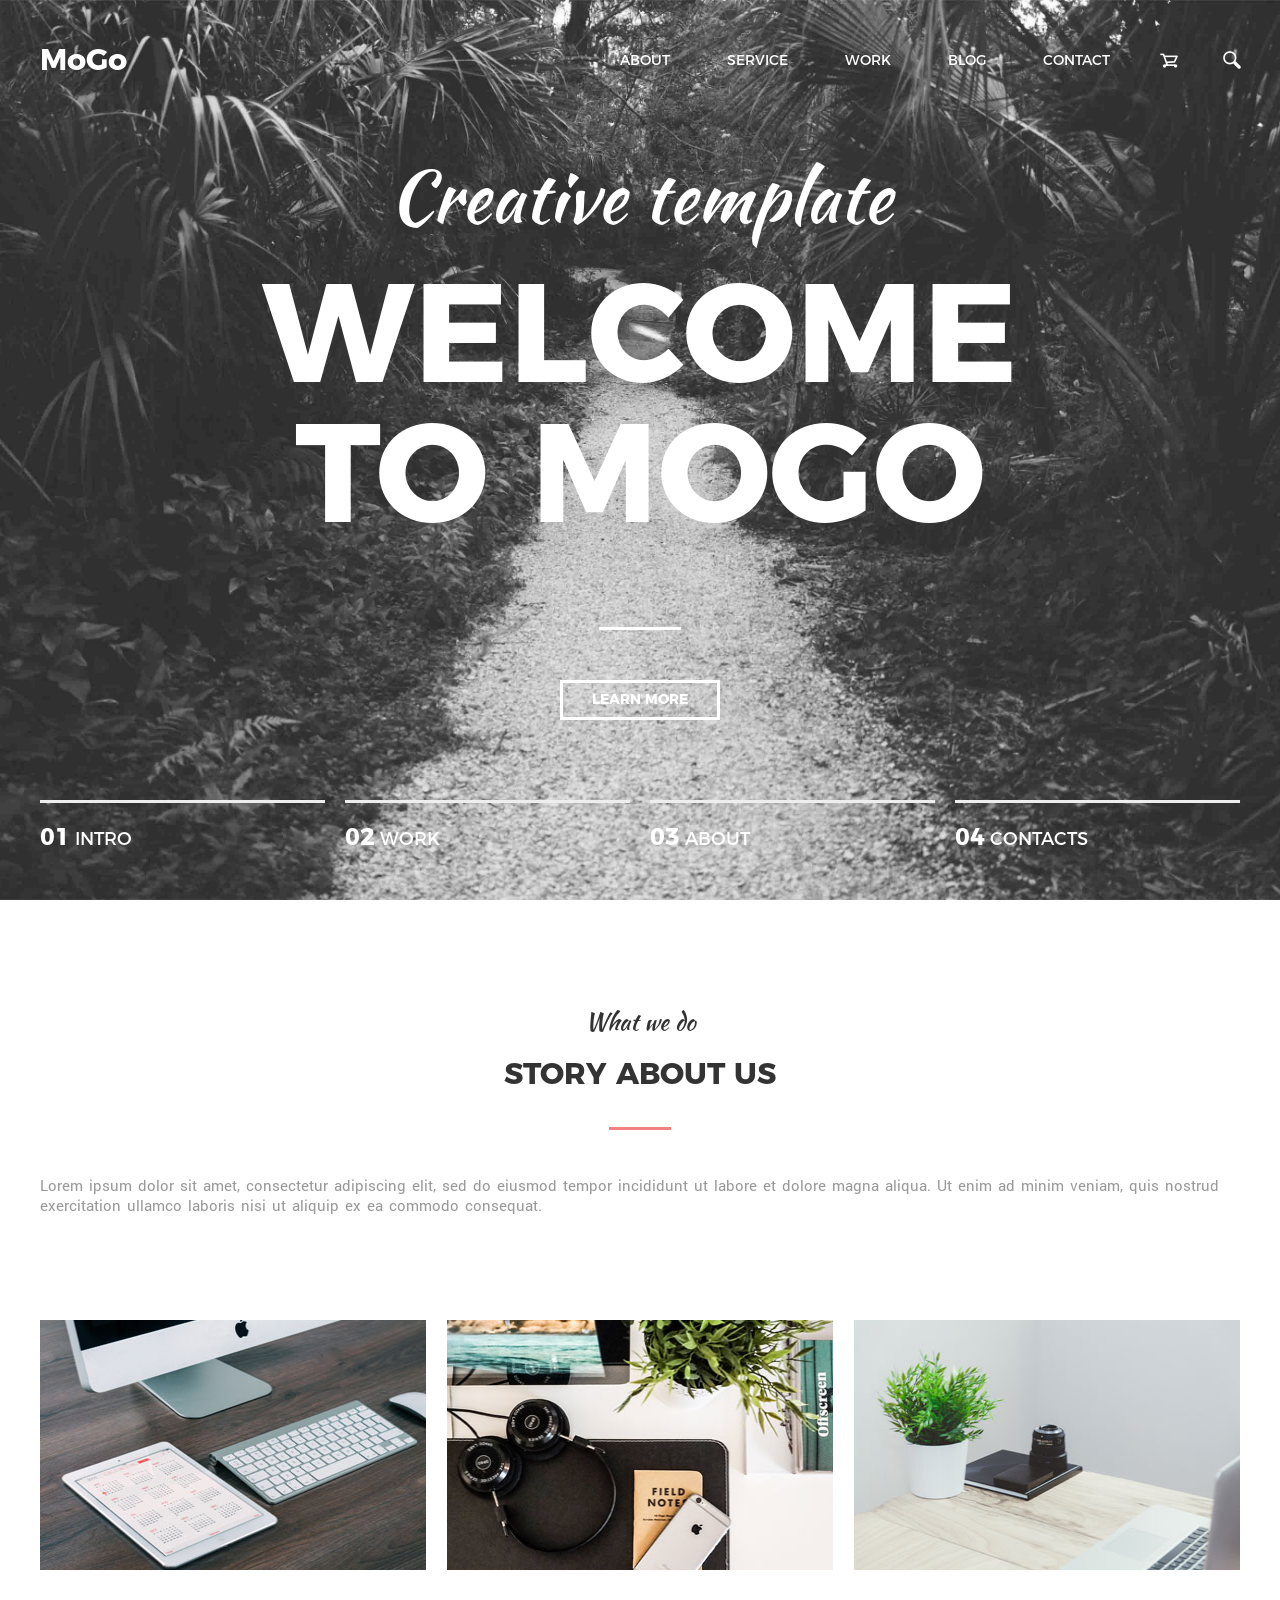
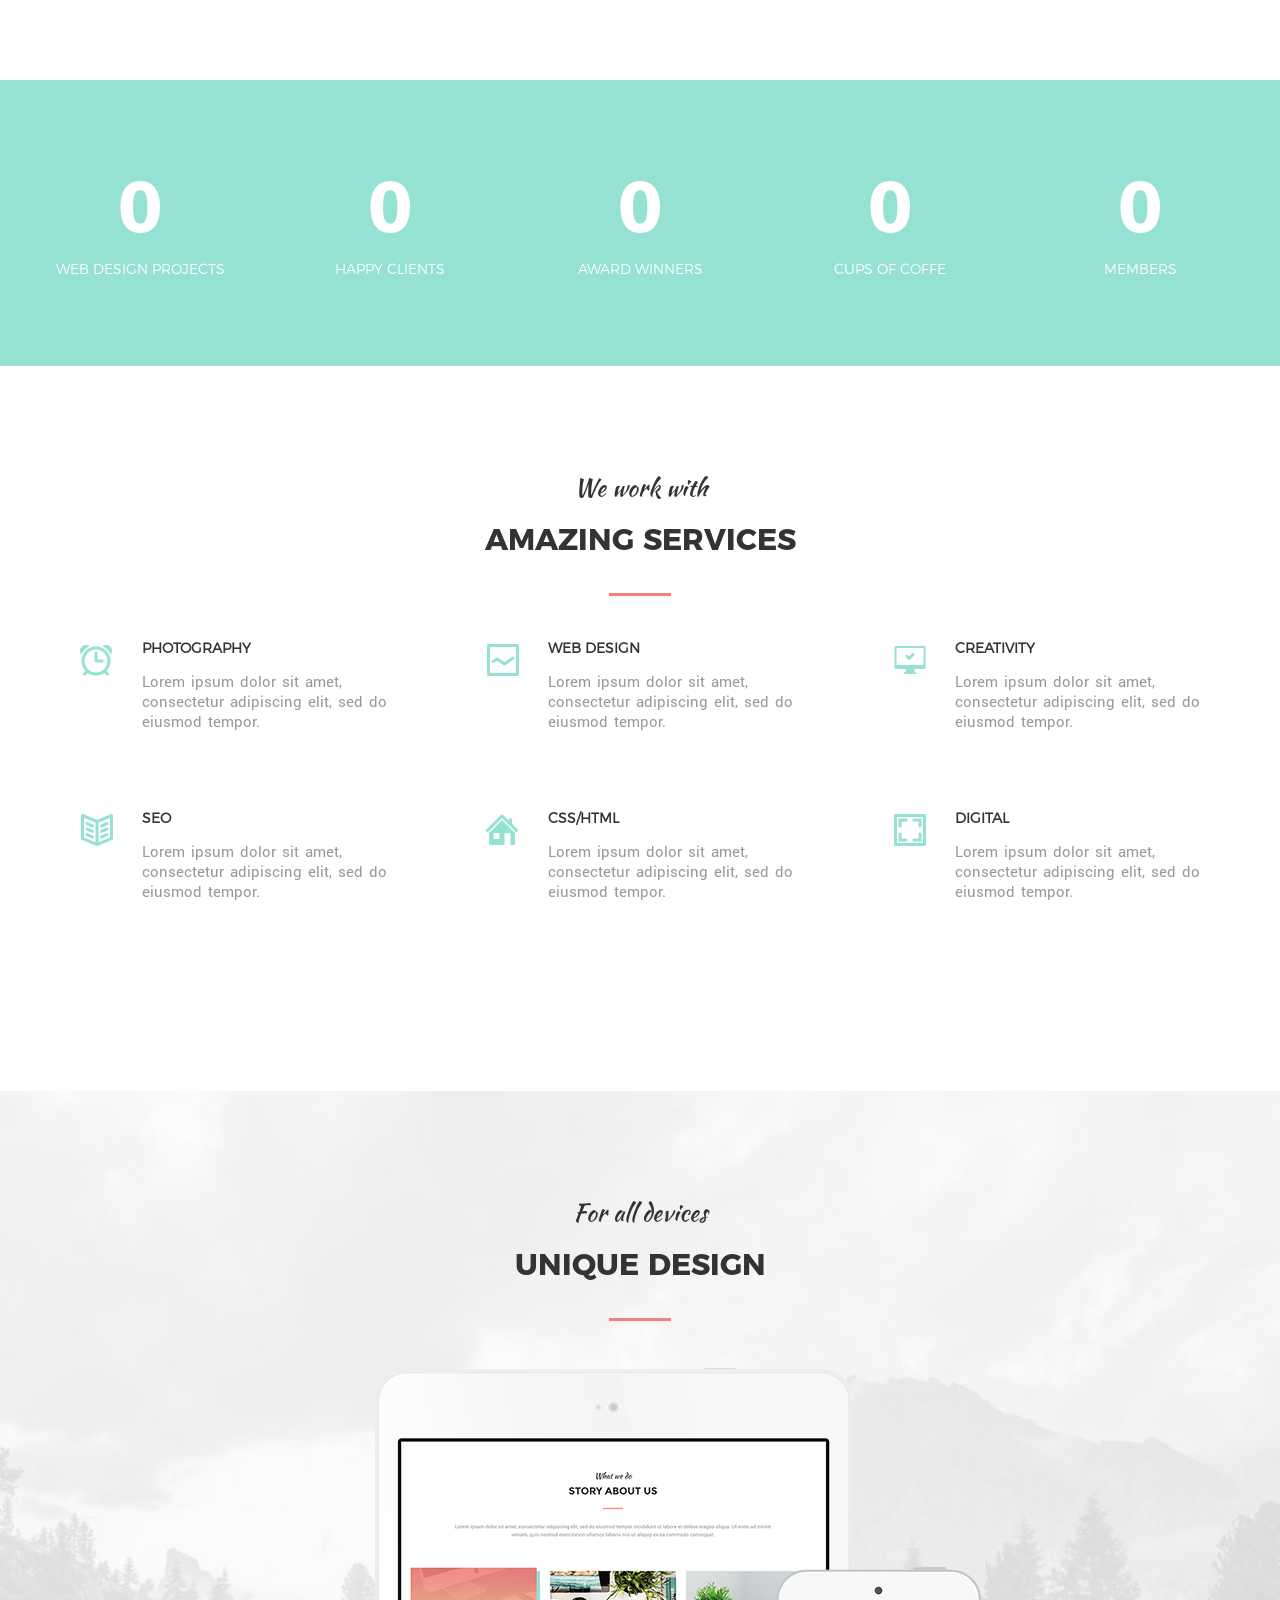
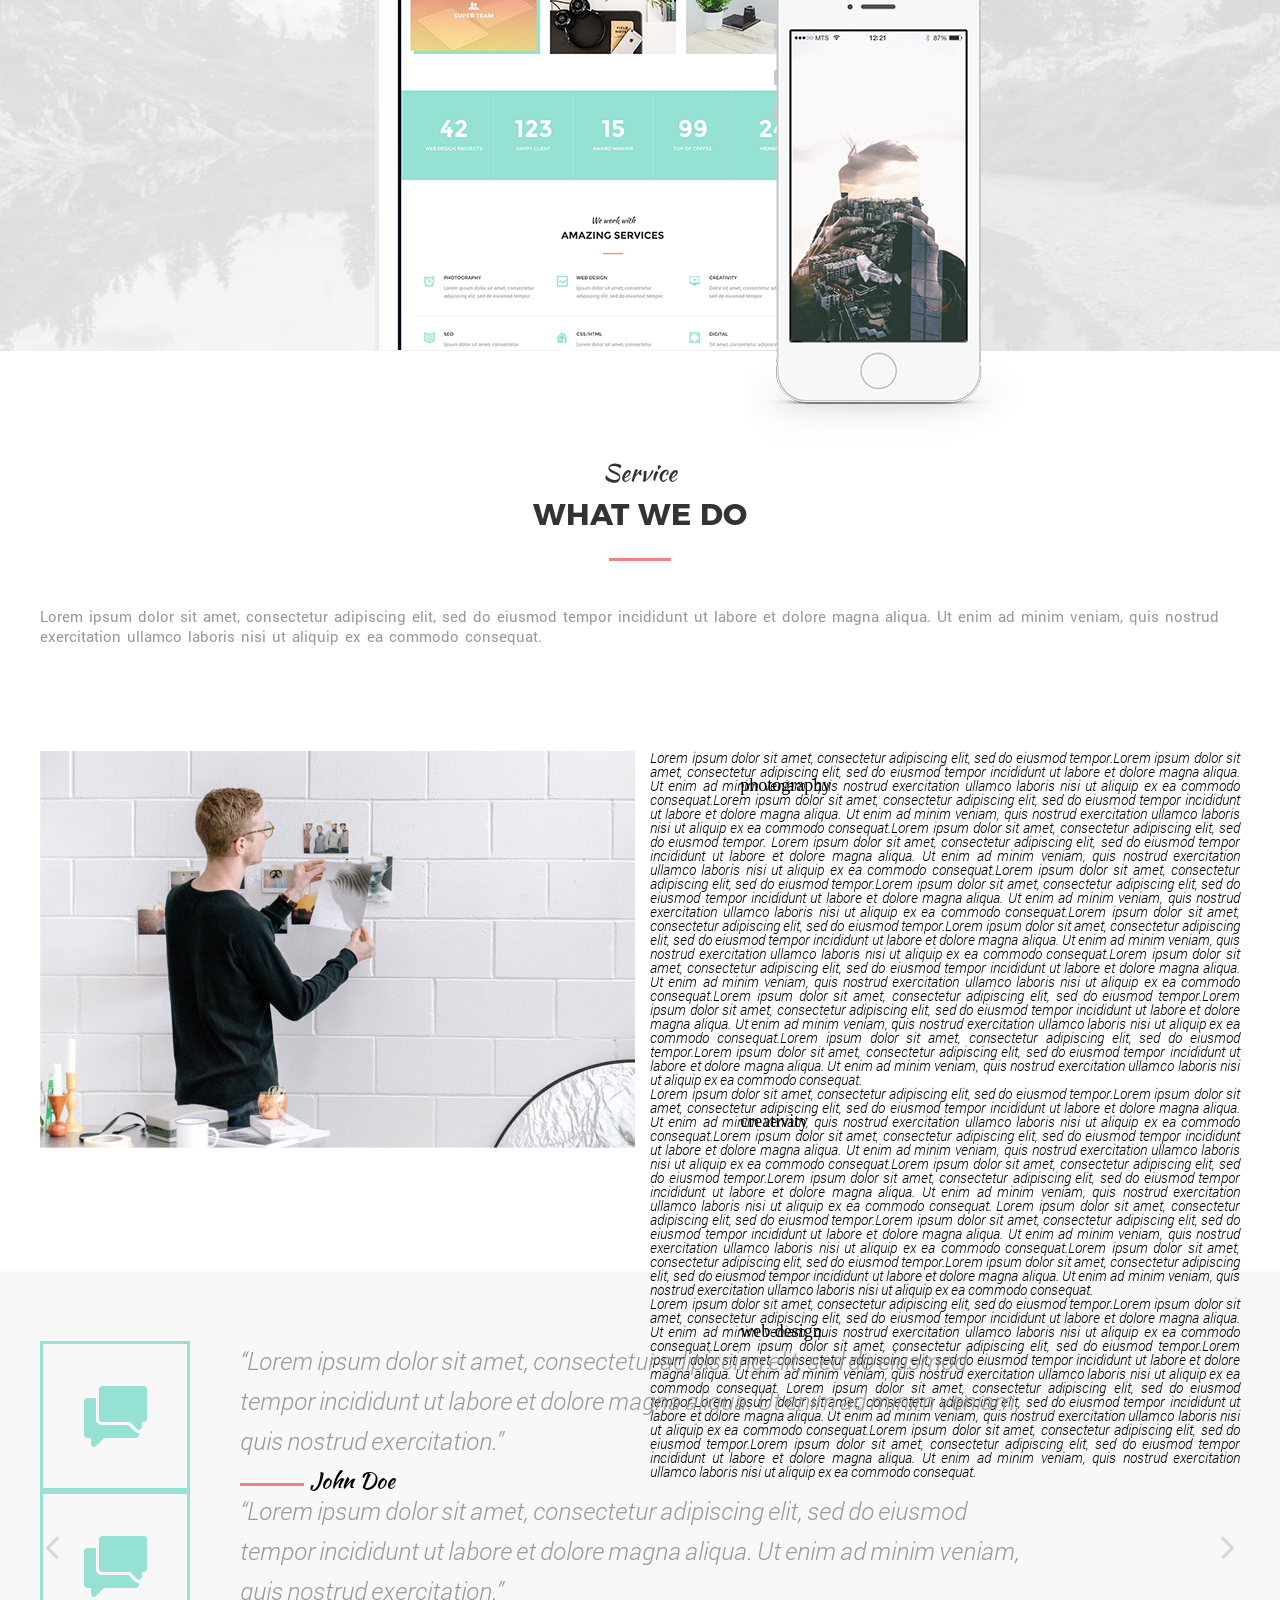
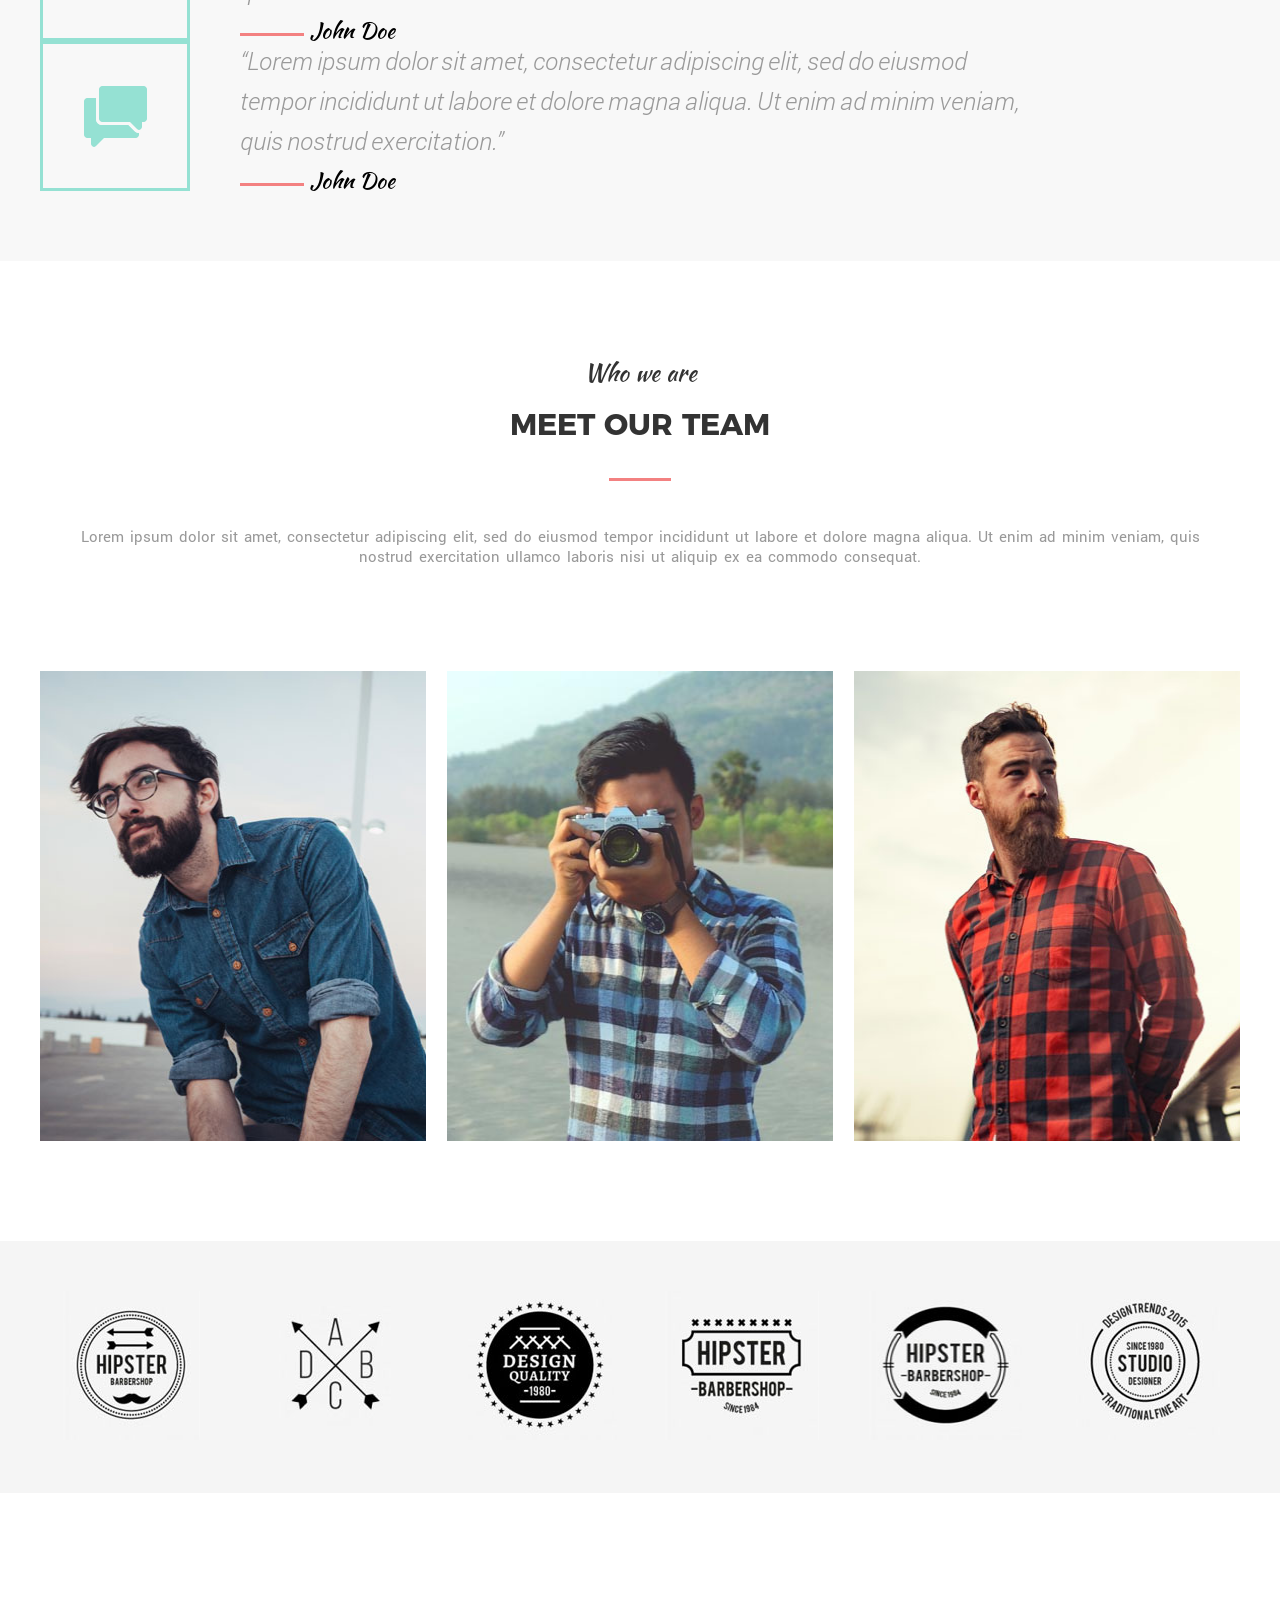
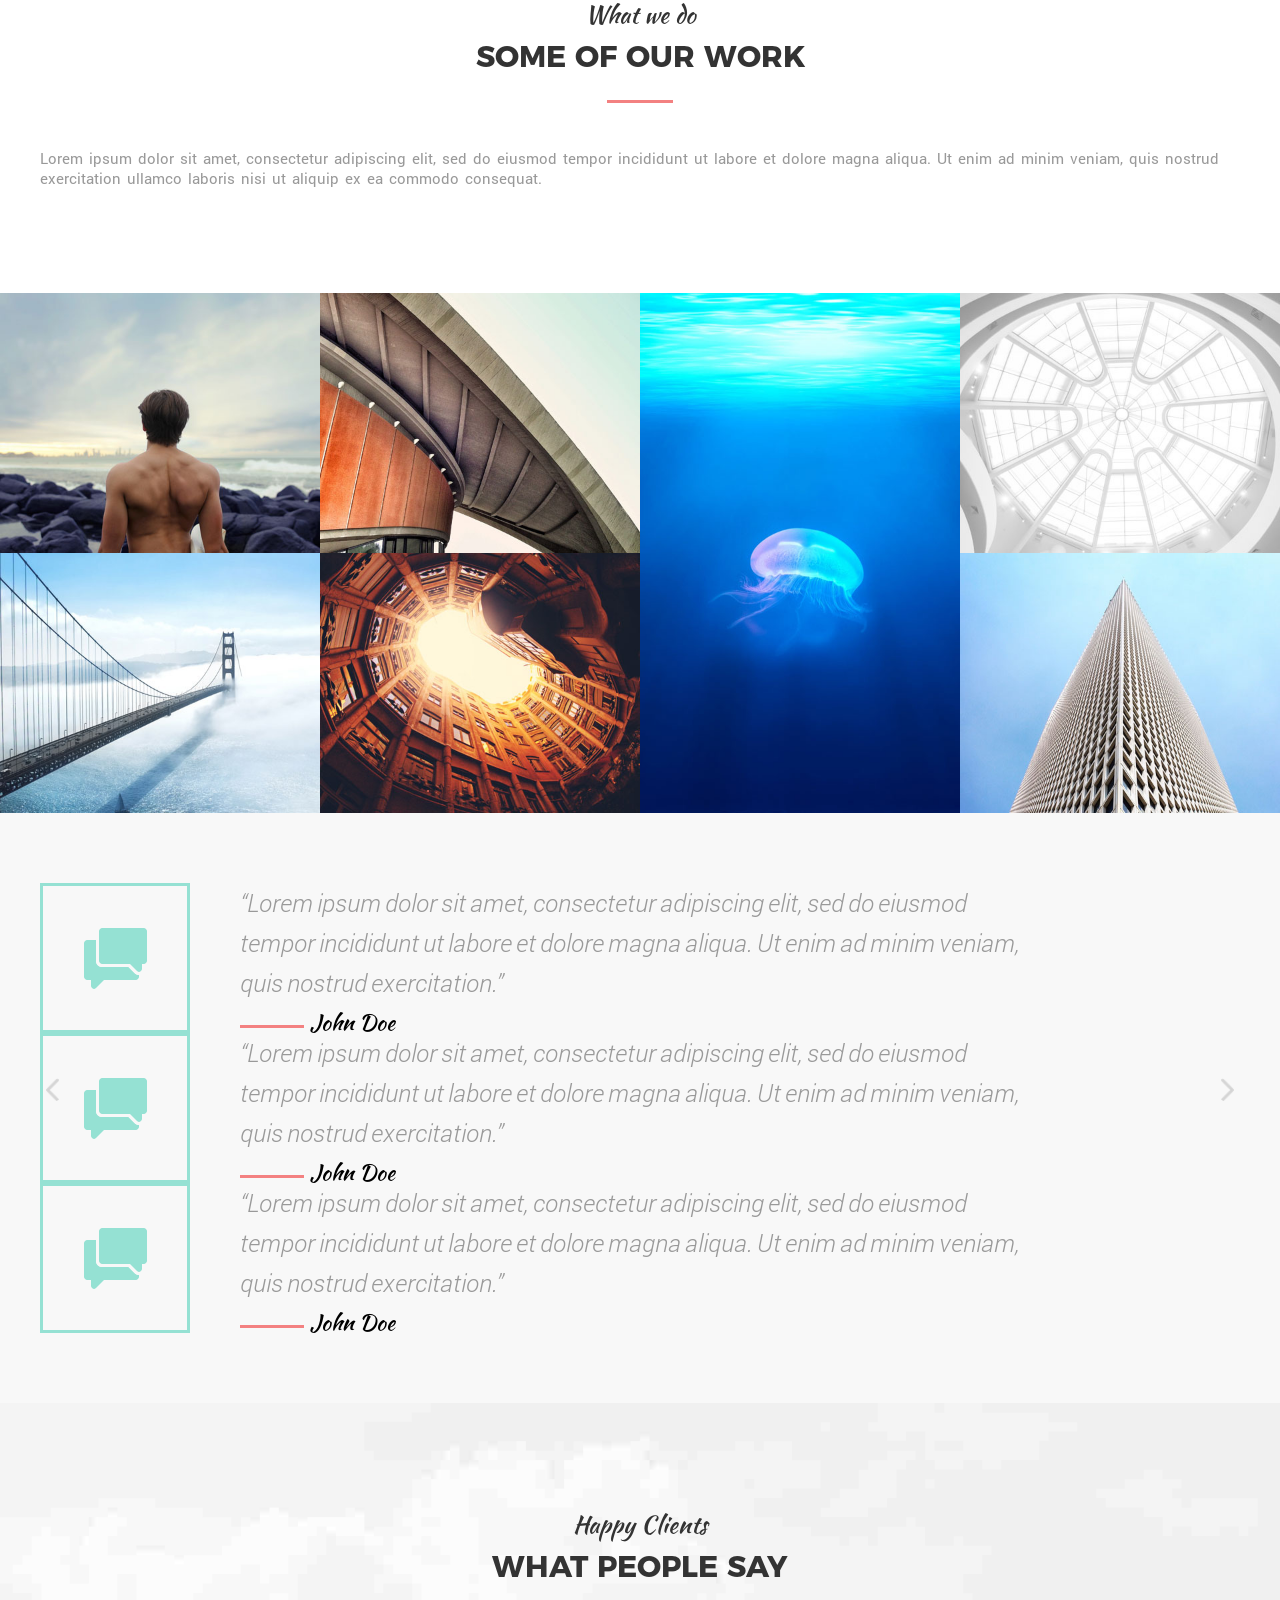
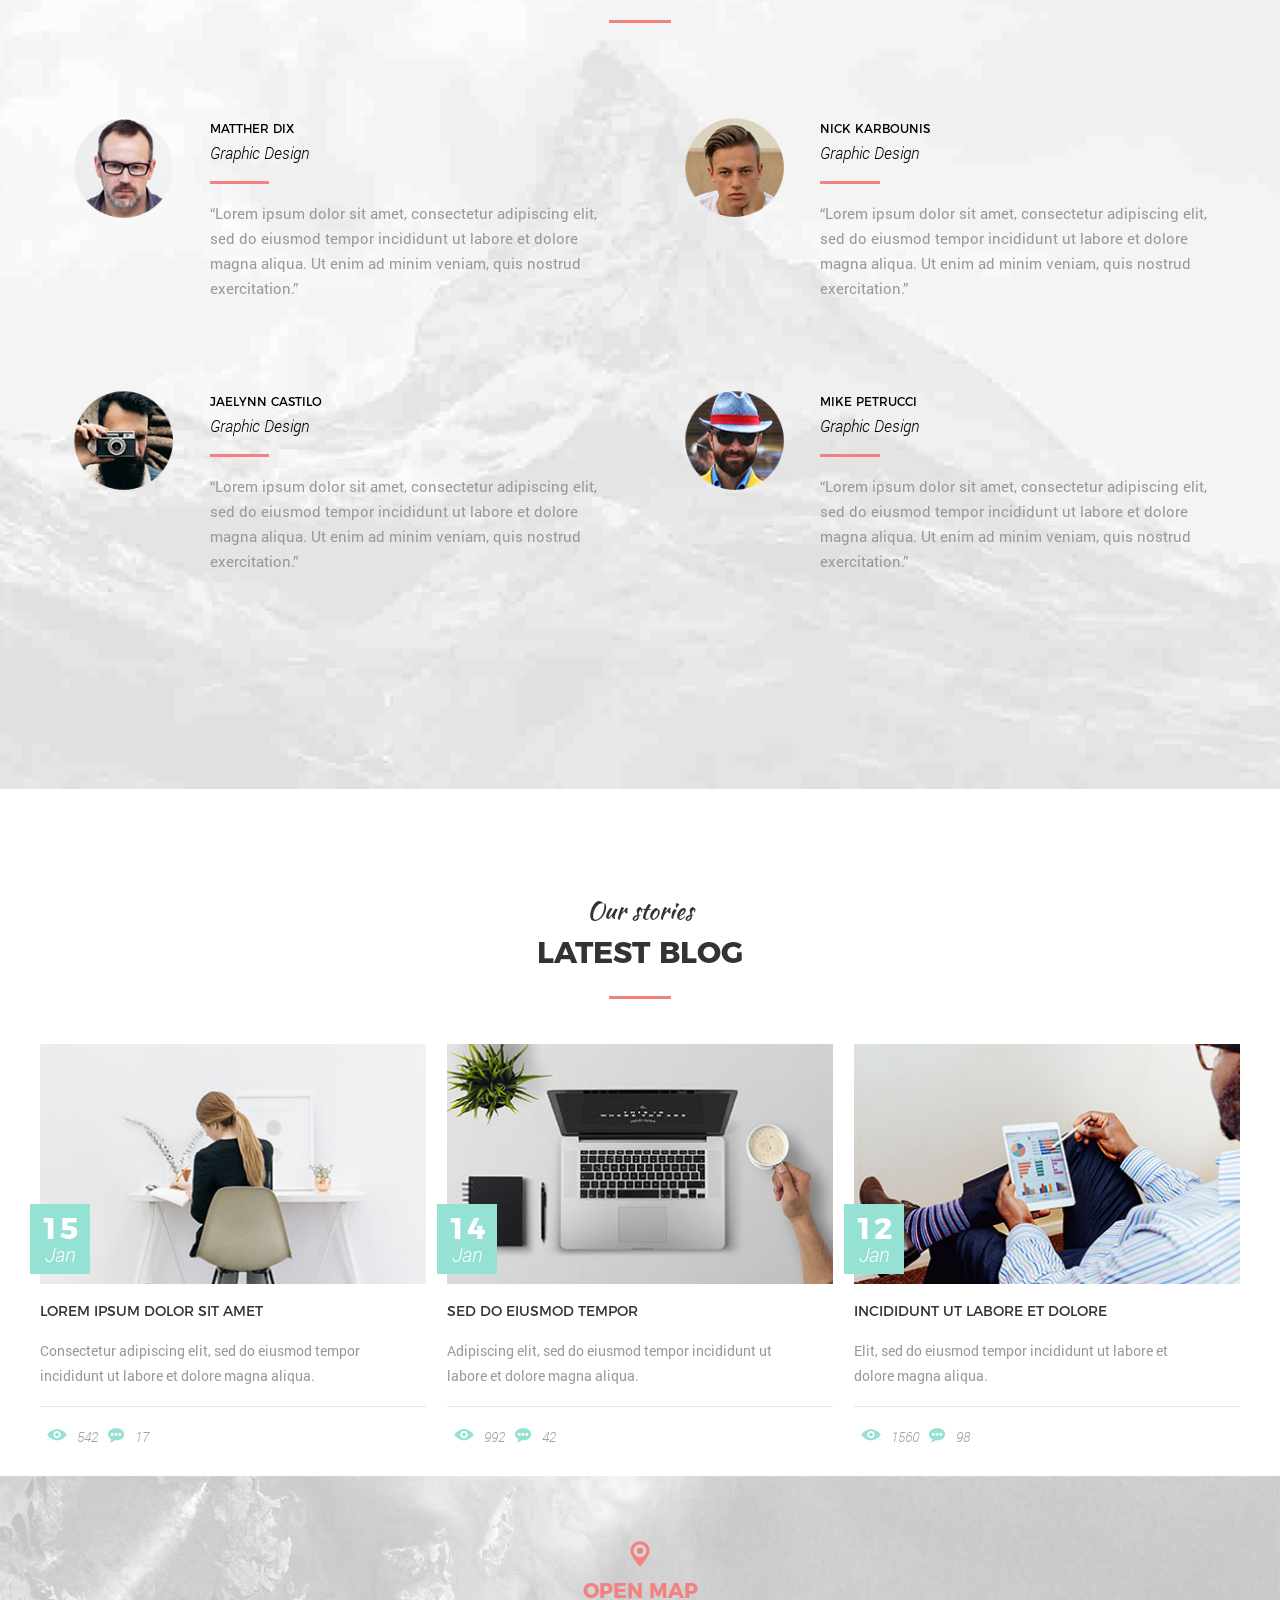
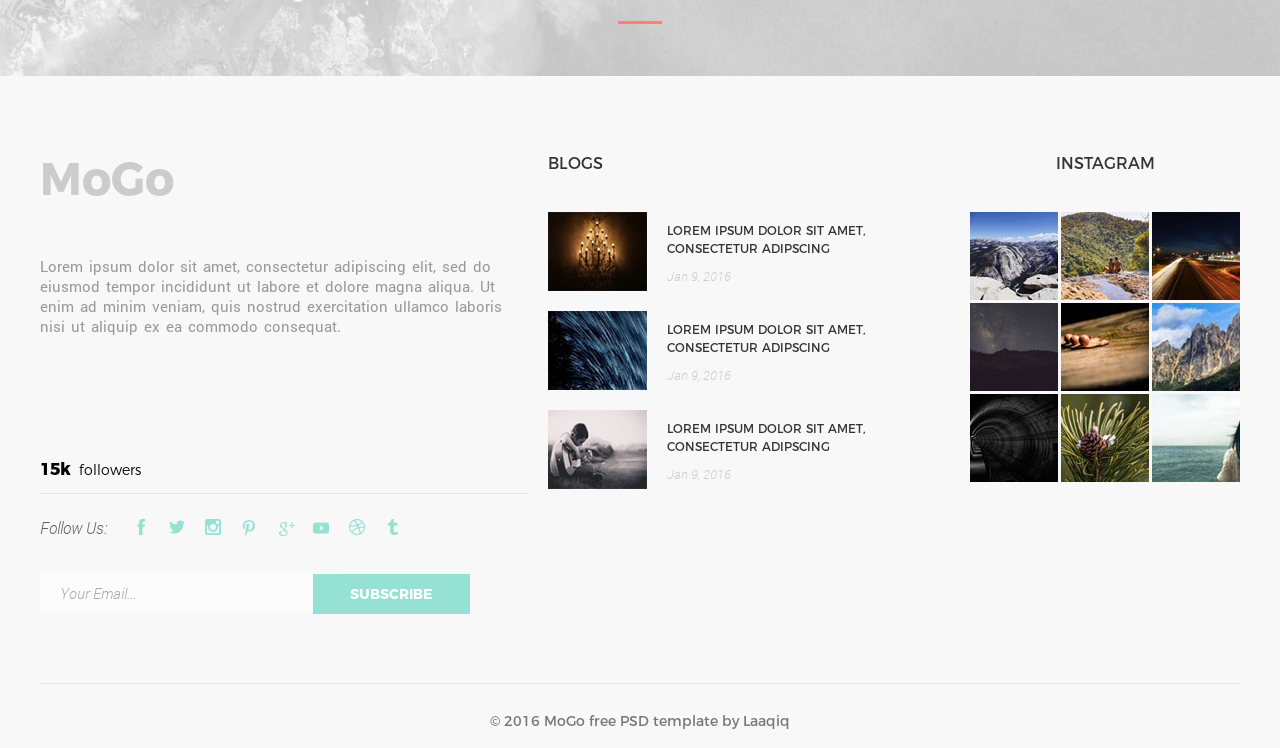
==== commit 056b2cdd: "df" ====
--- a/index.html
+++ b/index.html
@@ -156,7 +156,460 @@
         
         
         
-  
+        
+        <section id="counter" class="c-counter">
+            <h2>statistics</h2>
+            <div class="c-countup">
+                <div class="c-countup__item t2" data-count="42"><div>0</div>
+                <span class="c-countup__description s1">web design projects</span>
+                </div>
+                <div class="c-countup__item t2" data-count="123"><div>0</div>
+                    <span class="c-countup__description s1">happy clients</span>
+                </div>
+                <div class="c-countup__item t2" data-count="15"><div>0</div>
+                    <span class="c-countup__description s1">award winners</span>
+                </div> 
+                <div class="c-countup__item t2" data-count="99"><div>0</div>
+                    <span class="c-countup__description s1">cups of coffe</span>
+                </div>   
+                <div class="c-countup__item t2" data-count="24"><div>0</div>
+                    <span class="c-countup__description s1">members</span>
+                </div>
+            </div>
+        </section>
+        
+        
+        
+        
+        
+        <section id="service" class="c-services">
+            <span class="s2 s2--intro-text">We work with</span><h2>amazing services</h2><hr class="o-hr">
+            <div class="c-gallery c-services-gallery">
+                <figure class="c-services-gallery__item">
+                   <h3 class="s3">photography</h3>
+                    <img class="c-services-gallery__icon" src="img/services_photography.png" width="52" height="52" alt="clock icon">
+                    <figcaption class="o-p c-services-gallery__figcaption s1">
+                        Lorem ipsum dolor sit amet, consectetur adipiscing elit, sed do eiusmod tempor.
+                    </figcaption>
+                </figure>
+                <figure class="c-services-gallery__item">
+                   <h3 class="s3">web design</h3>
+                    <img class="c-services-gallery__icon" src="img/services_web_design.png" width="52" height="52" alt="progress bar icon">
+                    <figcaption class="o-p c-services-gallery__figcaption">
+                        Lorem ipsum dolor sit amet, consectetur adipiscing elit, sed do eiusmod tempor.
+                    </figcaption>
+                </figure>
+                <figure class="c-services-gallery__item">
+                   <h3 class="s3">creativity</h3>
+                    <img class="c-services-gallery__icon" src="img/services_creativity.png" width="52" height="52" alt="computer screen icon">
+                    <figcaption class="o-p c-services-gallery__figcaption">
+                        Lorem ipsum dolor sit amet, consectetur adipiscing elit, sed do eiusmod tempor.
+                    </figcaption>
+                </figure>
+                <figure class="c-services-gallery__item">
+                   <h3 class="s3">seo</h3>
+                    <img class="c-services-gallery__icon" src="img/services_seo.png" width="52" height="52" alt="book icon">
+                    <figcaption class="o-p c-services-gallery__figcaption">
+                        Lorem ipsum dolor sit amet, consectetur adipiscing elit, sed do eiusmod tempor.
+                    </figcaption>
+                </figure>
+                <figure class="c-services-gallery__item">
+                   <h3 class="s3">css/html</h3>
+                    <img class="c-services-gallery__icon" src="img/services_css_html.png" width="52" height="52" alt="house icon">
+                    <figcaption class="o-p c-services-gallery__figcaption">
+                        Lorem ipsum dolor sit amet, consectetur adipiscing elit, sed do eiusmod tempor.
+                    </figcaption>
+                </figure>
+                <figure class="c-services-gallery__item">
+                   <h3 class="s3">digital</h3>
+                    <img class="c-services-gallery__icon" src="img/services_digital.png" width="52" height="52" alt="zoom icon">
+                    <figcaption class="o-p c-services-gallery__figcaption">
+                        Lorem ipsum dolor sit amet, consectetur adipiscing elit, sed do eiusmod tempor.
+                    </figcaption>
+                </figure>                                                          
+            </div>
+        </section>
+        
+        
+        
+        
+        
+        <section id="design" class="c-design">
+            <span class="s2 s2--intro-text">For all devices</span><h2>
+                unique design  
+            </h2><hr class="o-hr">
+            <img class="c-design__image-1" src="img/unique_design_img_1.png" width="480" height="583" alt="tablet">
+            <img class="c-design__image-2"  src="img/unique_design_img_2.png" width="274" height="476" alt="mobile phone">                    
+        </section>
+        
+        
+        
+        
+        
+        <section id="what-we-do" class="c-what-we-do">
+            <span class="s2 s2--intro-text">Service</span>
+               <h2> what we do</h2> <hr class="o-hr">  
+            <p class="o-p o-p--intro">Lorem ipsum dolor sit amet, consectetur adipiscing elit, sed do eiusmod tempor incididunt ut labore et dolore magna aliqua. Ut enim ad minim veniam, quis nostrud exercitation ullamco laboris nisi ut aliquip ex ea commodo consequat. </p>
+            <div class="c-services-2">
+                <div class="c-services-2__images">
+               <img class="c-services-2__image" src="img/what_we_do.jpg" width="595" height="397" alt="boy putting pictures on the wall">
+                </div>           
+               <div class="accordion">
+
+                   <h3><span class="accordion__heading">photography</span></h3>
+                   <div><p class="c-services-2__figcaption">Lorem ipsum dolor sit amet, consectetur adipiscing elit, sed do eiusmod tempor.Lorem ipsum dolor sit amet, consectetur adipiscing elit, sed do eiusmod tempor incididunt ut labore et dolore magna aliqua. Ut enim ad minim veniam, quis nostrud exercitation ullamco laboris nisi ut aliquip ex ea commodo consequat.Lorem ipsum dolor sit amet, consectetur adipiscing elit, sed do eiusmod tempor incididunt ut labore et dolore magna aliqua. Ut enim ad minim veniam, quis nostrud exercitation ullamco laboris nisi ut aliquip ex ea commodo consequat.Lorem ipsum dolor sit amet, consectetur adipiscing elit, sed do eiusmod tempor. Lorem ipsum dolor sit amet, consectetur adipiscing elit, sed do eiusmod tempor incididunt ut labore et dolore magna aliqua. Ut enim ad minim veniam, quis nostrud exercitation ullamco laboris nisi ut aliquip ex ea commodo consequat.Lorem ipsum dolor sit amet, consectetur adipiscing elit, sed do eiusmod tempor.Lorem ipsum dolor sit amet, consectetur adipiscing elit, sed do eiusmod tempor incididunt ut labore et dolore magna aliqua. Ut enim ad minim veniam, quis nostrud exercitation ullamco laboris nisi ut aliquip ex ea commodo consequat.Lorem ipsum dolor sit amet, consectetur adipiscing elit, sed do eiusmod tempor.Lorem ipsum dolor sit amet, consectetur adipiscing elit, sed do eiusmod tempor incididunt ut labore et dolore magna aliqua. Ut enim ad minim veniam, quis nostrud exercitation ullamco laboris nisi ut aliquip ex ea commodo consequat.Lorem ipsum dolor sit amet, consectetur adipiscing elit, sed do eiusmod tempor incididunt ut labore et dolore magna aliqua. Ut enim ad minim veniam, quis nostrud exercitation ullamco laboris nisi ut aliquip ex ea commodo consequat.Lorem ipsum dolor sit amet, consectetur adipiscing elit, sed do eiusmod tempor.Lorem ipsum dolor sit amet, consectetur adipiscing elit, sed do eiusmod tempor incididunt ut labore et dolore magna aliqua. Ut enim ad minim veniam, quis nostrud exercitation ullamco laboris nisi ut aliquip ex ea commodo consequat.Lorem ipsum dolor sit amet, consectetur adipiscing elit, sed do eiusmod tempor.Lorem ipsum dolor sit amet, consectetur adipiscing elit, sed do eiusmod tempor incididunt ut labore et dolore magna aliqua. Ut enim ad minim veniam, quis nostrud exercitation ullamco laboris nisi ut aliquip ex ea commodo consequat.</p></div>
+
+
+                        <h3><span class="accordion__heading">creativity</span></h3>
+                            <div><p class="c-services-2__figcaption">Lorem ipsum dolor sit amet, consectetur adipiscing elit, sed do eiusmod tempor.Lorem ipsum dolor sit amet, consectetur adipiscing elit, sed do eiusmod tempor incididunt ut labore et dolore magna aliqua. Ut enim ad minim veniam, quis nostrud exercitation ullamco laboris nisi ut aliquip ex ea commodo consequat.Lorem ipsum dolor sit amet, consectetur adipiscing elit, sed do eiusmod tempor incididunt ut labore et dolore magna aliqua. Ut enim ad minim veniam, quis nostrud exercitation ullamco laboris nisi ut aliquip ex ea commodo consequat.Lorem ipsum dolor sit amet, consectetur adipiscing elit, sed do eiusmod tempor.Lorem ipsum dolor sit amet, consectetur adipiscing elit, sed do eiusmod tempor incididunt ut labore et dolore magna aliqua. Ut enim ad minim veniam, quis nostrud exercitation ullamco laboris nisi ut aliquip ex ea commodo consequat. Lorem ipsum dolor sit amet, consectetur adipiscing elit, sed do eiusmod tempor.Lorem ipsum dolor sit amet, consectetur adipiscing elit, sed do eiusmod tempor incididunt ut labore et dolore magna aliqua. Ut enim ad minim veniam, quis nostrud exercitation ullamco laboris nisi ut aliquip ex ea commodo consequat.Lorem ipsum dolor sit amet, consectetur adipiscing elit, sed do eiusmod tempor.Lorem ipsum dolor sit amet, consectetur adipiscing elit, sed do eiusmod tempor incididunt ut labore et dolore magna aliqua. Ut enim ad minim veniam, quis nostrud exercitation ullamco laboris nisi ut aliquip ex ea commodo consequat.</p></div>
+
+
+                        <h3><span class="accordion__heading">web design</span></h3>
+                            <div><p class="c-services-2__figcaption">Lorem ipsum dolor sit amet, consectetur adipiscing elit, sed do eiusmod tempor.Lorem ipsum dolor sit amet, consectetur adipiscing elit, sed do eiusmod tempor incididunt ut labore et dolore magna aliqua. Ut enim ad minim veniam, quis nostrud exercitation ullamco laboris nisi ut aliquip ex ea commodo consequat.Lorem ipsum dolor sit amet, consectetur adipiscing elit, sed do eiusmod tempor.Lorem ipsum dolor sit amet, consectetur adipiscing elit, sed do eiusmod tempor incididunt ut labore et dolore magna aliqua. Ut enim ad minim veniam, quis nostrud exercitation ullamco laboris nisi ut aliquip ex ea commodo consequat. Lorem ipsum dolor sit amet, consectetur adipiscing elit, sed do eiusmod tempor.Lorem ipsum dolor sit amet, consectetur adipiscing elit, sed do eiusmod tempor incididunt ut labore et dolore magna aliqua. Ut enim ad minim veniam, quis nostrud exercitation ullamco laboris nisi ut aliquip ex ea commodo consequat.Lorem ipsum dolor sit amet, consectetur adipiscing elit, sed do eiusmod tempor.Lorem ipsum dolor sit amet, consectetur adipiscing elit, sed do eiusmod tempor incididunt ut labore et dolore magna aliqua. Ut enim ad minim veniam, quis nostrud exercitation ullamco laboris nisi ut aliquip ex ea commodo consequat.</p></div>
+
+                </div>
+            </div>
+        </section>
+        
+        
+        
+        
+        
+        <section id="testimonials" class="c-testimonials">
+            <h2 class="h2">
+                testimonials
+            </h2>
+	       <a href="#" class="o-control--next">  </a>
+            <a href="#" class="o-control--prev"> </a>                       
+            <div class="c-testimonials__mask">
+		
+                <div data-slide="1" class="c-list c-testimonials-list">
+
+                        <blockquote class="c-testimonial">
+                            <img class="c-testimonial__author-photo" src="img/testimonial_cloud.png" width="117" height="105" alt="">
+                            <p class="o-p o-p--testimonial c-testimonial__text">“Lorem ipsum dolor sit amet, consectetur adipiscing elit, sed do eiusmod tempor incididunt ut labore et dolore magna aliqua. Ut enim ad minim veniam, quis nostrud exercitation.”</p>
+                            <hr class="o-hr o-hr--testimonial"><cite class="c-testimonial__author-name">John Doe</cite>
+                        </blockquote>                    
+
+                        <blockquote class="c-testimonial">
+                            <img class="c-testimonial__author-photo" src="img/testimonial_cloud.png" width="150" height="150" alt="">
+                            <p class="o-p o-p--testimonial c-testimonial__text">“Lorem ipsum dolor sit amet, consectetur adipiscing elit, sed do eiusmod tempor incididunt ut labore et dolore magna aliqua. Ut enim ad minim veniam, quis nostrud exercitation.”</p>
+                            <hr class="o-hr o-hr--testimonial"><cite class="c-testimonial__author-name">John Doe</cite>
+                        </blockquote>                    
+
+                        <blockquote class="c-testimonial">
+                            <img class="c-testimonial__author-photo" src="img/testimonial_cloud.png" width="150" height="150" alt="">
+                            <p class="o-p o-p--testimonial c-testimonial__text">“Lorem ipsum dolor sit amet, consectetur adipiscing elit, sed do eiusmod tempor incididunt ut labore et dolore magna aliqua. Ut enim ad minim veniam, quis nostrud exercitation.”</p>
+                            <hr class="o-hr o-hr--testimonial"><cite class="c-testimonial__author-name">John Doe</cite>
+                        </blockquote>                    
+    
+                </div>
+          </div>
+      
+        </section>
+        
+        
+        
+        
+        
+        <section id="team" class="c-team">
+             <span class="s2 s2--intro-text">Who we are</span>
+               <h2>
+                meet our team
+            </h2><hr class="o-hr">                   
+            <p class="o-p o-p--team">Lorem ipsum dolor sit amet, consectetur adipiscing elit, sed do eiusmod tempor incididunt ut labore et dolore magna aliqua. Ut enim ad minim veniam, quis nostrud exercitation ullamco laboris nisi ut aliquip ex ea commodo consequat. </p>
+            <div class="c-team-members">
+                <figure class="c-team-members__item">
+                    <div class="c-team-members__mask">
+                        <img class="c-team-members__image" src="img/our_team_1.jpg" width="380" height="470" alt="portrait of MATTHEW DIX">
+                    </div>
+                        <ul class="c-list c-social-media-list">
+                            <li class="c-social-media-list__item"><a class="o-link c-social-media-list__link" href="">
+                                <img class="c-social-media-list__image" src="img/meet_our_team_icon_1.png" width="45" height="50" alt="facebook">
+                            </a></li>
+                            <li class="c-social-media-list__item"><a class="o-link c-social-media-list__link" href="">
+                                <img class="c-social-media-list__image" src="img/meet_our_team_icon_2.png" width="45" height="50"  alt="twitter">
+                            </a></li>
+                            <li class="c-social-media-list__item"><a class="o-link c-social-media-list__link" href="">
+                                <img class="c-social-media-list__image" src="img/meet_our_team_icon_3.png" width="45" height="50"  alt="pinterest">
+                            </a></li>
+                            <li class="c-social-media-list__item"><a class="o-link c-social-media-list__link" href="">
+                                <img class="c-social-media-list__image" src="img/meet_our_team_icon_4.png" width="45" height="50"  alt="instagram">
+                            </a></li>           
+                        </ul>
+                    <figcaption class="c-team-members__figcaption">
+                        <h3 class="h3">MATTHEW DIX</h3><span class="c-team-members__figcaption--spec">Graphic Design </span>                    
+                    </figcaption>  
+                </figure>
+                <figure class="c-team-members__item">
+                    <div class="c-team-members__mask">                   
+                        <img class="c-team-members__image" src="img/our_team_2.jpg" width="380" height="480" alt="portrait of CHRISTOPHER CAMPBELL">
+                    </div>
+                        <ul class="c-list c-social-media-list">
+                            <li class="c-social-media-list__item"><a class="o-link c-social-media-list__link" href="">
+                                <img class="c-social-media-list__image" src="img/meet_our_team_icon_1.png" width="45" height="50" alt="facebook">
+                            </a></li>
+                            <li class="c-social-media-list__item"><a class="o-link c-social-media-list__link" href="">
+                                <img class="c-social-media-list__image" src="img/meet_our_team_icon_2.png" width="45" height="50"  alt="twitter">
+                            </a></li>
+                            <li class="c-social-media-list__item"><a class="o-link c-social-media-list__link" href="">
+                                <img class="c-social-media-list__image" src="img/meet_our_team_icon_3.png" width="45" height="50"  alt="pinterest">
+                            </a></li>
+                            <li class="c-social-media-list__item"><a class="o-link c-social-media-list__link" href="">
+                                <img class="c-social-media-list__image" src="img/meet_our_team_icon_4.png" width="45" height="50"  alt="instagram">
+                            </a></li>           
+                        </ul>
+                    <figcaption class="c-team-members__figcaption">
+                        <h3 class="h3">CHRISTOPHER CAMPBELL</h3><span class="c-team-members__figcaption--spec">Branding/UX design</span>                                       
+                    </figcaption>  
+                </figure>
+                <figure class="c-team-members__item">
+                    <div class="c-team-members__mask">                   
+                        <img class="c-team-members__image" src="img/our_team_3.jpg" width="380" height="480" alt="portrait of MICHAEL FERTIG">
+                    </div>
+                        <ul class="c-list c-social-media-list">
+                            <li class="c-social-media-list__item"><a class="o-link c-social-media-list__link" href="">
+                                <img class="c-social-media-list__image" src="img/meet_our_team_icon_1.png" width="45" height="50" alt="facebook">
+                            </a></li>
+                            <li class="c-social-media-list__item"><a class="o-link c-social-media-list__link" href="">
+                                <img class="c-social-media-list__image" src="img/meet_our_team_icon_2.png" width="45" height="50"  alt="twitter">
+                            </a></li>
+                            <li class="c-social-media-list__item"><a class="o-link c-social-media-list__link" href="">
+                                <img class="c-social-media-list__image" src="img/meet_our_team_icon_3.png" width="45" height="50"  alt="pinterest">
+                            </a></li>
+                            <li class="c-social-media-list__item"><a class="o-link c-social-media-list__link" href="">
+                                <img class="c-social-media-list__image" src="img/meet_our_team_icon_4.png" width="45" height="50"  alt="instagram">
+                            </a></li>           
+                        </ul>
+                    <figcaption class="c-team-members__figcaption">
+                        <h3 class="h3">MICHAEL FERTIG</h3><span class="c-team-members__figcaption--spec">Developer</span>                                          
+                    </figcaption>  
+                </figure>                
+            </div>
+        </section>
+        
+        
+        
+        
+        
+        <section id="clients" class="c-clients">
+             <h2>
+                Our Clients
+            </h2>                
+            <ul class="c-clients-examples">
+                <li class="c-clients-examples__item"><img class="c-clients-examples__image" src="img/clients_1.jpg" width="137" height="149" alt="hipster"></li>
+                <li class="c-clients-examples__item"><img class="c-clients-examples__image" src="img/clients_2.jpg" width="112" height="120" alt="DCAB"></li>
+                <li class="c-clients-examples__item"><img class="c-clients-examples__image" src="img/clients_3.jpg" width="157" height="149" alt="design quality"></li>
+                <li class="c-clients-examples__item"><img class="c-clients-examples__image" src="img/clients_4.jpg" width="154" height="149" alt="hipster barbarshop"></li>
+                <li class="c-clients-examples__item"><img class="c-clients-examples__image" src="img/clients_5.jpg" width="153" height="149" alt="hipster barbarshop"></li>
+                <li class="c-clients-examples__item"><img class="c-clients-examples__image" src="img/clients_6.jpg" width="144" height="149" alt="design trends 2015"></li>                                                                                
+            </ul>
+        </section>
+        
+        
+        
+        
+        
+        <section id="work" class="c-our-work">
+            <span class="s2 s2--intro-text">What we do</span>
+            <h2>
+            some of our work
+            </h2> <hr class="o-hr">
+            <p class="o-p o-p--intro">Lorem ipsum dolor sit amet, consectetur adipiscing elit, sed do eiusmod tempor incididunt ut labore et dolore magna aliqua. Ut enim ad minim veniam, quis nostrud exercitation ullamco laboris nisi ut aliquip ex ea commodo consequat. </p>
+            <div class="c-our-work-gallery">
+                <figure class="c-our-work-gallery__item">
+                    <img class="c-our-work-gallery__image" src="img/our_work_1.jpg" width="480" height="390" alt="ytoung man at the sea shore">
+                </figure>               
+                <figure class="c-our-work-gallery__item">
+                    <img class="c-our-work-gallery__image" src="img/our_work_2.jpg" width="480" height="390" alt="huge sea bridge">
+                </figure> 
+                <figure class="c-our-work-gallery__item">
+                    <img class="c-our-work-gallery__image"  src="img/our_work_3.jpg" width="480" height="390" alt="futuristic looking viaduct">
+                </figure>              
+                <figure class="c-our-work-gallery__item">
+                  <img class="c-our-work-gallery__image"  src="img/our_work_4.jpg" width="480" height="390" alt="internal circular plaza">
+                </figure>
+                <figure class="c-our-work-gallery__item">
+                   <img class="c-our-work-gallery__image"  src="img/our_work_5.jpg" width="480" height="780" alt="amoeba">
+                </figure>               
+                <figure class="c-our-work-gallery__item">
+                   <img class="c-our-work-gallery__image"  src="img/our_work_6.jpg" width="480" height="390" alt="window ceiling">
+                </figure> 
+                <figure class="c-our-work-gallery__item">
+                   <img class="c-our-work-gallery__image"  src="img/our_work_7.jpg" width="480" height="390" alt="cement skyscraper">
+                </figure>
+            </div>                                
+        </section>
+        
+        
+        
+        
+        
+        <section id="testimonials2" class="c-testimonials2">
+            <h2 class="h2">
+                testimonials
+            </h2>
+	       <a href="#" class="o-control--next2">  </a>
+            <a href="#" class="o-control--prev2"> </a>                       
+            <div class="c-testimonials2__mask">
+		
+                <div data-slide="1" class="c-list c-testimonials-list2">
+
+                        <blockquote class="c-testimonial2">
+                            <img class="c-testimonial2__author-photo" src="img/testimonial_cloud.png" width="117" height="105" alt="portrait of John Doe">
+                            <p class="o-p o-p--testimonial2 c-testimonial2__text">“Lorem ipsum dolor sit amet, consectetur adipiscing elit, sed do eiusmod tempor incididunt ut labore et dolore magna aliqua. Ut enim ad minim veniam, quis nostrud exercitation.”</p>
+                            <hr class="o-hr o-hr--testimonial2"><cite class="c-testimonial2__author-name">John Doe</cite>
+                        </blockquote>                    
+
+                        <blockquote class="c-testimonial2">
+                            <img class="c-testimonial2__author-photo" src="img/testimonial_cloud.png" width="150" height="150" alt="portrait of John Doe">
+                            <p class="o-p o-p--testimonial2 c-testimonial2__text">“Lorem ipsum dolor sit amet, consectetur adipiscing elit, sed do eiusmod tempor incididunt ut labore et dolore magna aliqua. Ut enim ad minim veniam, quis nostrud exercitation.”</p>
+                            <hr class="o-hr o-hr--testimonial2"><cite class="c-testimonial2__author-name">John Doe</cite>
+                        </blockquote>                    
+
+                        <blockquote class="c-testimonial2">
+                            <img class="c-testimonial2__author-photo" src="img/testimonial_cloud.png" width="150" height="150" alt="portrait of John Doe">
+                            <p class="o-p o-p--testimonial2 c-testimonial2__text">“Lorem ipsum dolor sit amet, consectetur adipiscing elit, sed do eiusmod tempor incididunt ut labore et dolore magna aliqua. Ut enim ad minim veniam, quis nostrud exercitation.”</p>
+                            <hr class="o-hr o-hr--testimonial2"><cite class="c-testimonial2__author-name">John Doe</cite>
+                        </blockquote>                    
+    
+                </div>
+          </div>
+      
+        </section>  
+
+        
+                
+                        
+                                
+        <section id="what-people-say" class="c-what-people-say">
+                <span class="s2 s2--intro-text">Happy Clients</span>           
+               <h2>
+                what people say
+            </h2> <hr class="o-hr o-hr--what-people-say-heading">                    
+            <div class="c-testimonials-three">
+                <blockquote class="c-testimonial-three">
+                    <img class="c-testimonial-three__author-photo" src="img/testimonial_three_image_1.png" width="110" height="110"  alt="portrait of matther dix">
+                    <div class="c-testimonial-three__info-box">
+                    <cite class="c-testimonial-three__author-name">matther dix</cite><cite class="c-testimonial-three__author-job-title">Graphic Design</cite> 
+                    <hr class="o-hr o-hr--people-say">
+                    <p class="c-testimonial-three__text">“Lorem ipsum dolor sit amet, consectetur adipiscing elit, sed do eiusmod tempor incididunt ut labore et dolore magna aliqua. Ut enim ad minim veniam, quis nostrud exercitation.”</p>
+                    </div>
+                </blockquote>
+                <blockquote class="c-testimonial-three">
+                    <img class="c-testimonial-three__author-photo" src="img/testimonial_three_image_2.png" width="110" height="110"  alt="portrait of nick karbounis">
+                    <div class="c-testimonial-three__info-box">
+                    <cite class="c-testimonial-three__author-name">nick karbounis</cite>
+                    <cite class="c-testimonial-three__author-job-title">Graphic Design</cite>
+                    <hr class="o-hr o-hr--people-say">     
+                    <p class="c-testimonial-three__text">“Lorem ipsum dolor sit amet, consectetur adipiscing elit, sed do eiusmod tempor incididunt ut labore et dolore magna aliqua. Ut enim ad minim veniam, quis nostrud exercitation.”</p>
+                    </div>
+                </blockquote>
+                <blockquote class="c-testimonial-three">
+                    <img class="c-testimonial-three__author-photo" src="img/testimonial_three_image_3.png" width="110" height="110"  alt="portrait of jaelynn castilo">
+                    <div class="c-testimonial-three__info-box">
+                    <cite class="c-testimonial-three__author-name">jaelynn castilo</cite>
+                    <cite class="c-testimonial-three__author-job-title">Graphic Design</cite>
+                    <hr class="o-hr o-hr--people-say">     
+                    <p class="c-testimonial-three__text">“Lorem ipsum dolor sit amet, consectetur adipiscing elit, sed do eiusmod tempor incididunt ut labore et dolore magna aliqua. Ut enim ad minim veniam, quis nostrud exercitation.”</p>
+                    </div>
+                </blockquote>
+                <blockquote class="c-testimonial-three">
+                    <img class="c-testimonial-three__author-photo" src="img/testimonial_three_image_4.png" width="110" height="110"  alt="portrait of mike petrucci">
+                    <div class="c-testimonial-three__info-box">
+                    <cite class="c-testimonial-three__author-name">mike petrucci</cite>
+                    <cite class="c-testimonial-three__author-job-title">Graphic Design</cite>
+                    <hr class="o-hr o-hr--people-say">     
+                    <p class="c-testimonial-three__text">“Lorem ipsum dolor sit amet, consectetur adipiscing elit, sed do eiusmod tempor incididunt ut labore et dolore magna aliqua. Ut enim ad minim veniam, quis nostrud exercitation.”</p>
+                    </div>
+                </blockquote>                                                 
+            </div>        
+        </section>   
+        
+          
+          
+          
+          
+        <section id="blog" class="c-blog">
+                 <span class="s2 s2--intro-text">Our stories</span>          
+            <h2>
+                latest blog
+            </h2> <hr class="o-hr">
+            <div class="c-blog-teasers">
+                <figure class="c-blog-teasers__item">
+                    <div class="c-blog-teasers__image">
+                        <time class="c-blog-teasers__date" datetime="2017-01-15">15 <span class="c-blog-teasers__date--month">Jan</span></time>
+                    </div>
+                       <header class="c-blog-teasers__header">
+                            <h3 class="h3">lorem ipsum dolor sit amet</h3>
+                            <p>Consectetur adipiscing elit, sed do eiusmod tempor incididunt ut labore et dolore magna aliqua.</p>
+                       </header>
+                       <hr class="o-hr o-hr--latest-blog">
+                       <ul class="c-list c-blog-article-info">
+                           <li class="c-blog-article-info__item">
+                               <img class="c-blog-article-info__icon" src="img/views.png" width="34" height="25" alt="">
+                               542 
+                           </li>
+                           <li class="c-blog-article-info__item">
+                               <img class="c-blog-article-info__icon" src="img/comments_cloud.png" width="34" height="25" alt="">
+                               17
+                           </li>                           
+                       </ul>
+                </figure>
+                <figure class="c-blog-teasers__item">
+                    <div class="c-blog-teasers__image">
+                        <time class="c-blog-teasers__date" datetime="2017-01-14">14<span class="c-blog-teasers__date--month"> Jan</span></time>                        
+                    </div>
+
+                        <header class="c-blog-teasers__header">                         
+                            <h3 class="h3">sed do eiusmod tempor</h3>
+                            <p>Adipiscing elit, sed do eiusmod tempor incididunt ut labore et dolore magna aliqua.</p>
+                       </header>
+                        <hr class="o-hr o-hr--latest-blog">
+                           <ul class="c-list c-blog-article-info">
+                               <li class="c-blog-article-info__item">
+                                   <img class="c-blog-article-info__icon" src="img/views.png" width="34" height="25" alt="">
+                                   992
+                               </li>
+                               <li class="c-blog-article-info__item">
+                               <img class="c-blog-article-info__icon" src="img/comments_cloud.png" width="34" height="25" alt="">
+                                   42
+                               </li>                           
+                           </ul>                                               
+                </figure>
+                <figure class="c-blog-teasers__item">
+                    <div class="c-blog-teasers__image">
+                        <time class="c-blog-teasers__date" datetime="2017-01-12">12 <span class="c-blog-teasers__date--month">Jan</span></time>                        
+                    </div>
+
+                        <header class="c-blog-teasers__header">                            
+                            <h3 class="h3">incididunt ut labore et dolore</h3>
+                            <p>Elit, sed do eiusmod tempor incididunt ut labore et dolore magna aliqua.</p>
+                       </header>
+                        <hr class="o-hr o-hr--latest-blog">
+                           <ul class="c-list c-blog-article-info">
+                               <li class="c-blog-article-info__item">
+                                   <img class="c-blog-article-info__icon" src="img/views.png" width="34" height="25" alt="">
+                                   1560
+                               </li>
+                               <li class="c-blog-article-info__item">
+                               <img class="c-blog-article-info__icon" src="img/comments_cloud.png" width="34" height="25" alt="">
+                                   98
+                               </li>                           
+                           </ul>                                                
+                </figure>            
+            </div> 
+        </section> 
+           
+            
+        <section id="map-section" class="map-section">
+                   <div id="map" class="map"></div>
+                   <div class="map-section__mask"></div>
+                    <span class="map-icon"></span>          
+                    <h2 class="open-map">
+                        open map
+                    </h2> <hr class="o-hr o-hr--map">            
+        </section>    
 
             
                                                                                                     
@@ -165,21 +618,89 @@
 	
 	
 	
-
-
 	
-
+	<footer id="footer" class="c-footer">
+	    <div class="c-footer-info">
+            <h2>
+                MoGo
+            </h2>           
+            <p class="o-p o-p--intro">Lorem ipsum dolor sit amet, consectetur adipiscing elit, sed do eiusmod tempor incididunt ut labore et dolore magna aliqua. Ut enim ad minim veniam, quis nostrud exercitation ullamco laboris nisi ut aliquip ex ea commodo consequat. </p>
+            <div class="c-social-media">
+                <div class="c-social-media__followers"><span class="c-social-media__followers--15k">15k</span>&nbsp; followers</div>
+                <hr class="o-hr--footer-one">	    	   
+            <span class="c-social-media__follow-us">Follow Us:</span>
+            <ul class="c-social-media__icons">
+                <li class="c-social-media__item"><a class="o-link c-social-media__link" href=""><img src="img/sm_icon_facebook.png" width="26" height="26" alt="facebook"></a></li>
+                <li class="c-social-media__item"><a class="o-link c-social-media__link" href=""><img src="img/sm_icon_twitter.png" width="26" height="26" alt="twitter"></a></li>
+                <li class="c-social-media__item"><a class="o-link c-social-media__link" href=""><img src="img/sm_icon_instagram.png" width="26" height="26" alt="instagram"></a></li>     
+                <li class="c-social-media__item"><a class="o-link c-social-media__link" href=""><img src="img/sm_icon_pinterest.png" width="26" height="26" alt="pinterest"></a></li>     
+                <li class="c-social-media__item"><a class="o-link c-social-media__link" href=""><img src="img/sm_icon_google.png" width="26" height="26" alt=""></a></li>    
+                <li class="c-social-media__item"><a class="o-link c-social-media__link" href=""><img src="img/sm_icon_youtube.png" width="26" height="26" alt="youtube"></a></li>     
+                <li class="c-social-media__item"><a class="o-link c-social-media__link" href=""><img src="img/sm_icon_basketball.png" width="26" height="26" alt="basketball"></a></li> 
+                <li class="c-social-media__item"><a class="o-link c-social-media__link" href=""><img src="img/sm_icon_tumblr.png" width="26" height="26" alt="tumblr"></a></li>
+            </ul>
+            </div>            
+            <form class="c-form c-subscribe">
+                <label for="email" class="o-hidden-label">Email:</label>
+                <input type="text" placeholder="Your Email..." id="email" class="c-input c-subscribe__email">
+                <label for="submit" class="o-hidden-label">submit:</label>
+                <input type="submit" value="subscribe" id="submit" class="o-button c-subscribe__button">
+            </form>
+        </div>        
+        <div class="c-footer-blog">
+            <h3>blogs</h3>
+            <figure class="c-footer-blog__item">
+                <img class="c-footer-blog__image" src="img/footer_blog_1.jpg" width="119" height="79" alt="candle chandelier">
+                <div class="c-footer-blog__header">lorem ipsum dolor sit amet, consectetur adipscing</div>
+                <time class="c-footer-blog__date" datetime="2016-01-09">Jan 9, 2016</time>
+            </figure>
+            <figure class="c-footer-blog__item">
+                <img class="c-footer-blog__image" src="img/footer_blog_2.jpg" width="119" height="79" alt="Northern Lights">
+                <div class="c-footer-blog__header">lorem ipsum dolor sit amet, consectetur adipscing</div>
+                <time class="c-footer-blog__date" datetime="2016-01-09">Jan 9, 2016</time>                
+            </figure>
+            <figure class="c-footer-blog__item">
+                <img class="c-footer-blog__image" src="img/footer_blog_3.jpg" width="119" height="79" alt="very young boy with an acoustic guitar">
+                <div class="c-footer-blog__header">lorem ipsum dolor sit amet, consectetur adipscing</div>
+                <time class="c-footer-blog__date" datetime="2016-01-09">Jan 9, 2016</time>                
+            </figure>           
+        </div>       
+        <div class="c-footer-instagram">
+            <h3>instagram</h3>
+            <ul class="c-instagram-gallery">
+                <li class="c-instagram-gallery__item"><img class="c-instagram-gallery__image" src="img/instagram_1.jpg" width="88" height="88" alt="mountain view"></li>
+                <li class="c-instagram-gallery__item"><img class="c-instagram-gallery__image" src="img/instagram_2.jpg" width="88" height="88" alt="young couple in the mountain with a lot of green plants"></li>
+                <li class="c-instagram-gallery__item"><img class="c-instagram-gallery__image" src="img/instagram_3.jpg" width="88" height="88" alt="blurred lights view of night city street"></li>
+                <li class="c-instagram-gallery__item"><img class="c-instagram-gallery__image" src="img/instagram_4.jpg" width="88" height="88" alt="night mountain with sky and stars"></li>                                
+                <li class="c-instagram-gallery__item"><img class="c-instagram-gallery__image" src="img/instagram_5.jpg" width="88" height="88" alt="three snails"></li>                                       
+                <li class="c-instagram-gallery__item"><img class="c-instagram-gallery__image" src="img/instagram_6.jpg" width="88" height="88" alt="mountainslide"></li>                                   
+                <li class="c-instagram-gallery__item"><img class="c-instagram-gallery__image" src="img/instagram_7.jpg" width="88" height="88" alt="metro tunel"></li>                                       
+                <li class="c-instagram-gallery__item"><img class="c-instagram-gallery__image" src="img/instagram_8.jpg" width="88" height="88" alt="cone"></li>                                       
+                <li class="c-instagram-gallery__item"><img class="c-instagram-gallery__image" src="img/instagram_9.jpg" width="88" height="88" alt="young woan at the sea shore"></li>                                       
+            </ul>            
+        </div>
+        
+	<hr class="o-hr--footer-two">
+	
+	       <span class="page-author">© 2016 MoGo free PSD template by Laaqiq</span>        
+	</footer>
+
+	
+     <a href="#top" class="back-to-top"></a>
 
 
 
   <script src="https://code.jquery.com/jquery-1.12.4.js"></script>
-  <script src="js/script.js"></script>  
-    <script
+  <script
   src="https://code.jquery.com/ui/1.12.1/jquery-ui.min.js"
   integrity="sha256-VazP97ZCwtekAsvgPBSUwPFKdrwD3unUfSGVYrahUqU="
   crossorigin="anonymous"></script>
   
-      
+    <script src="js/jquery.nicescroll.min.js"></script> 
+	<script async defer
+    src="https://maps.googleapis.com/maps/api/js?key=AIzaSyCcF9entC2NrjuMEULiSKxXRKDjShVc5KU&callback=initMap">
+    </script>    
+  <script src="js/script.js"></script>        
             
               
                   
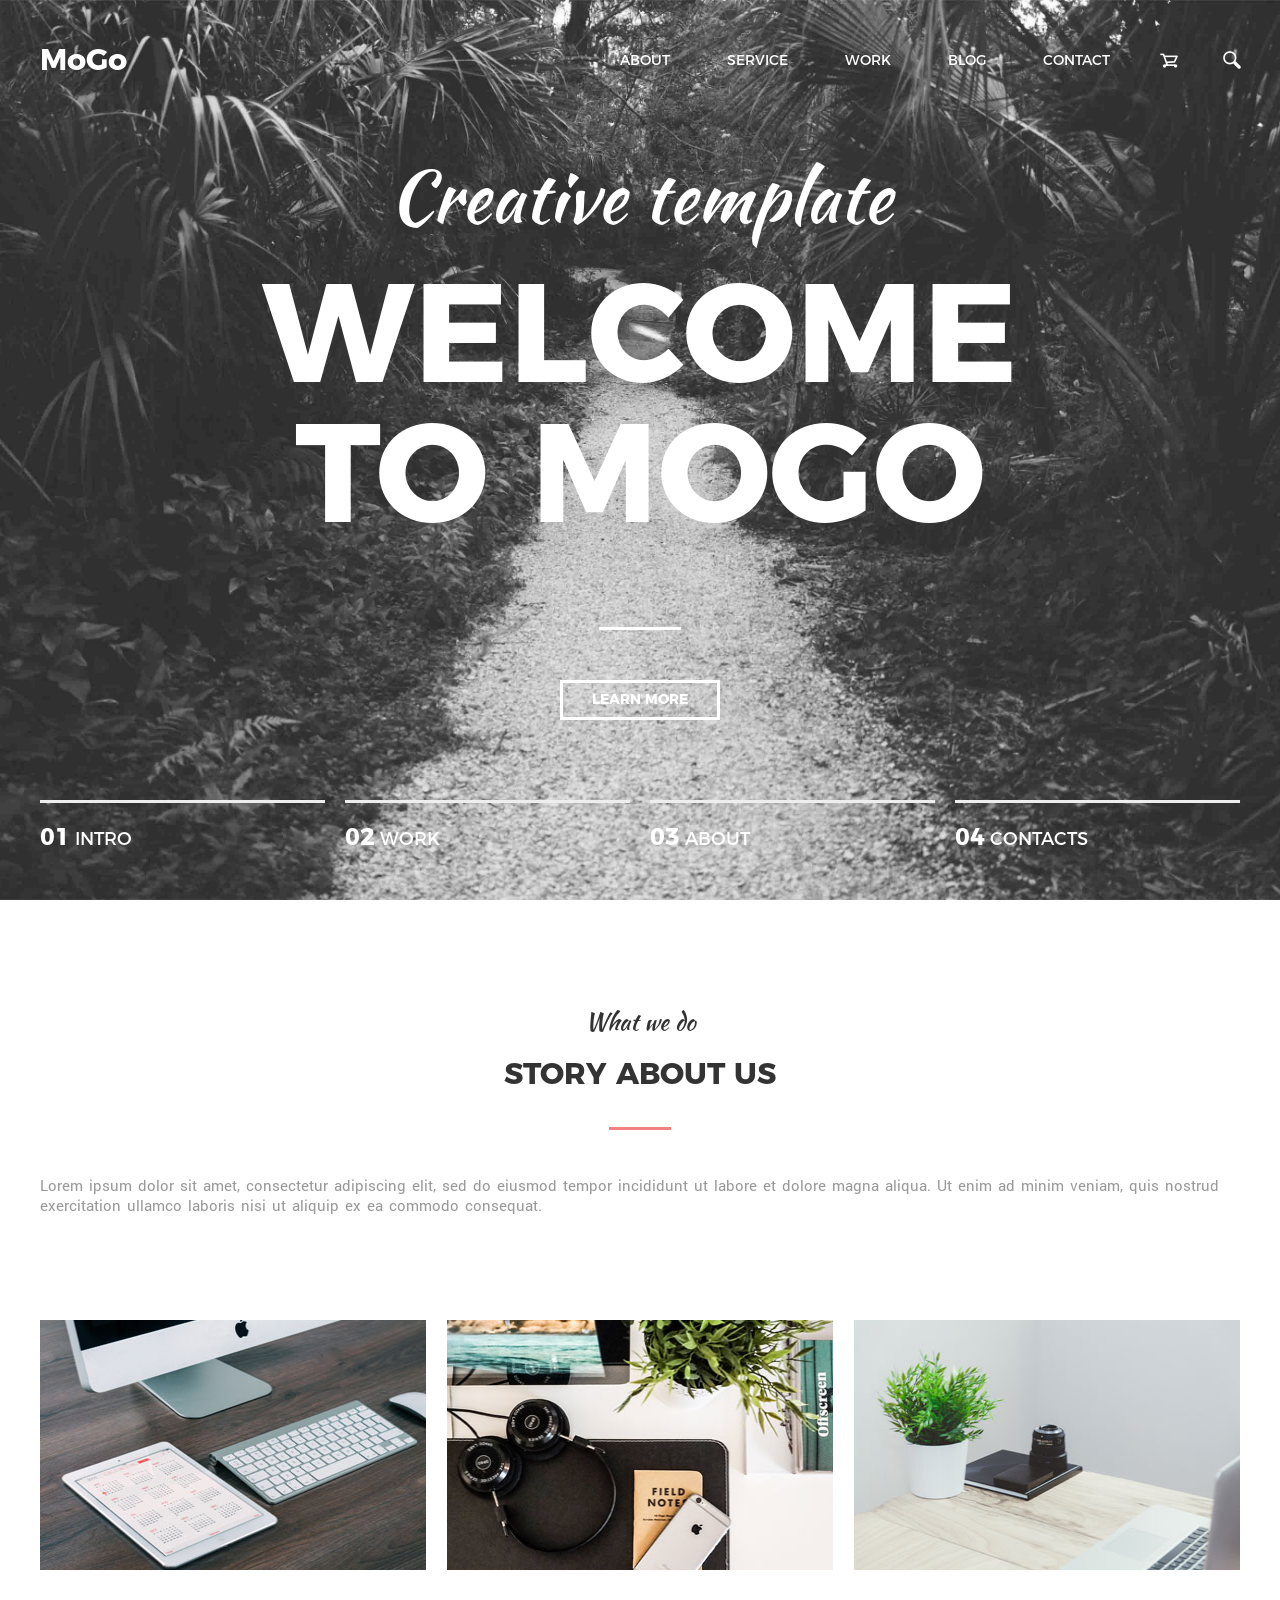
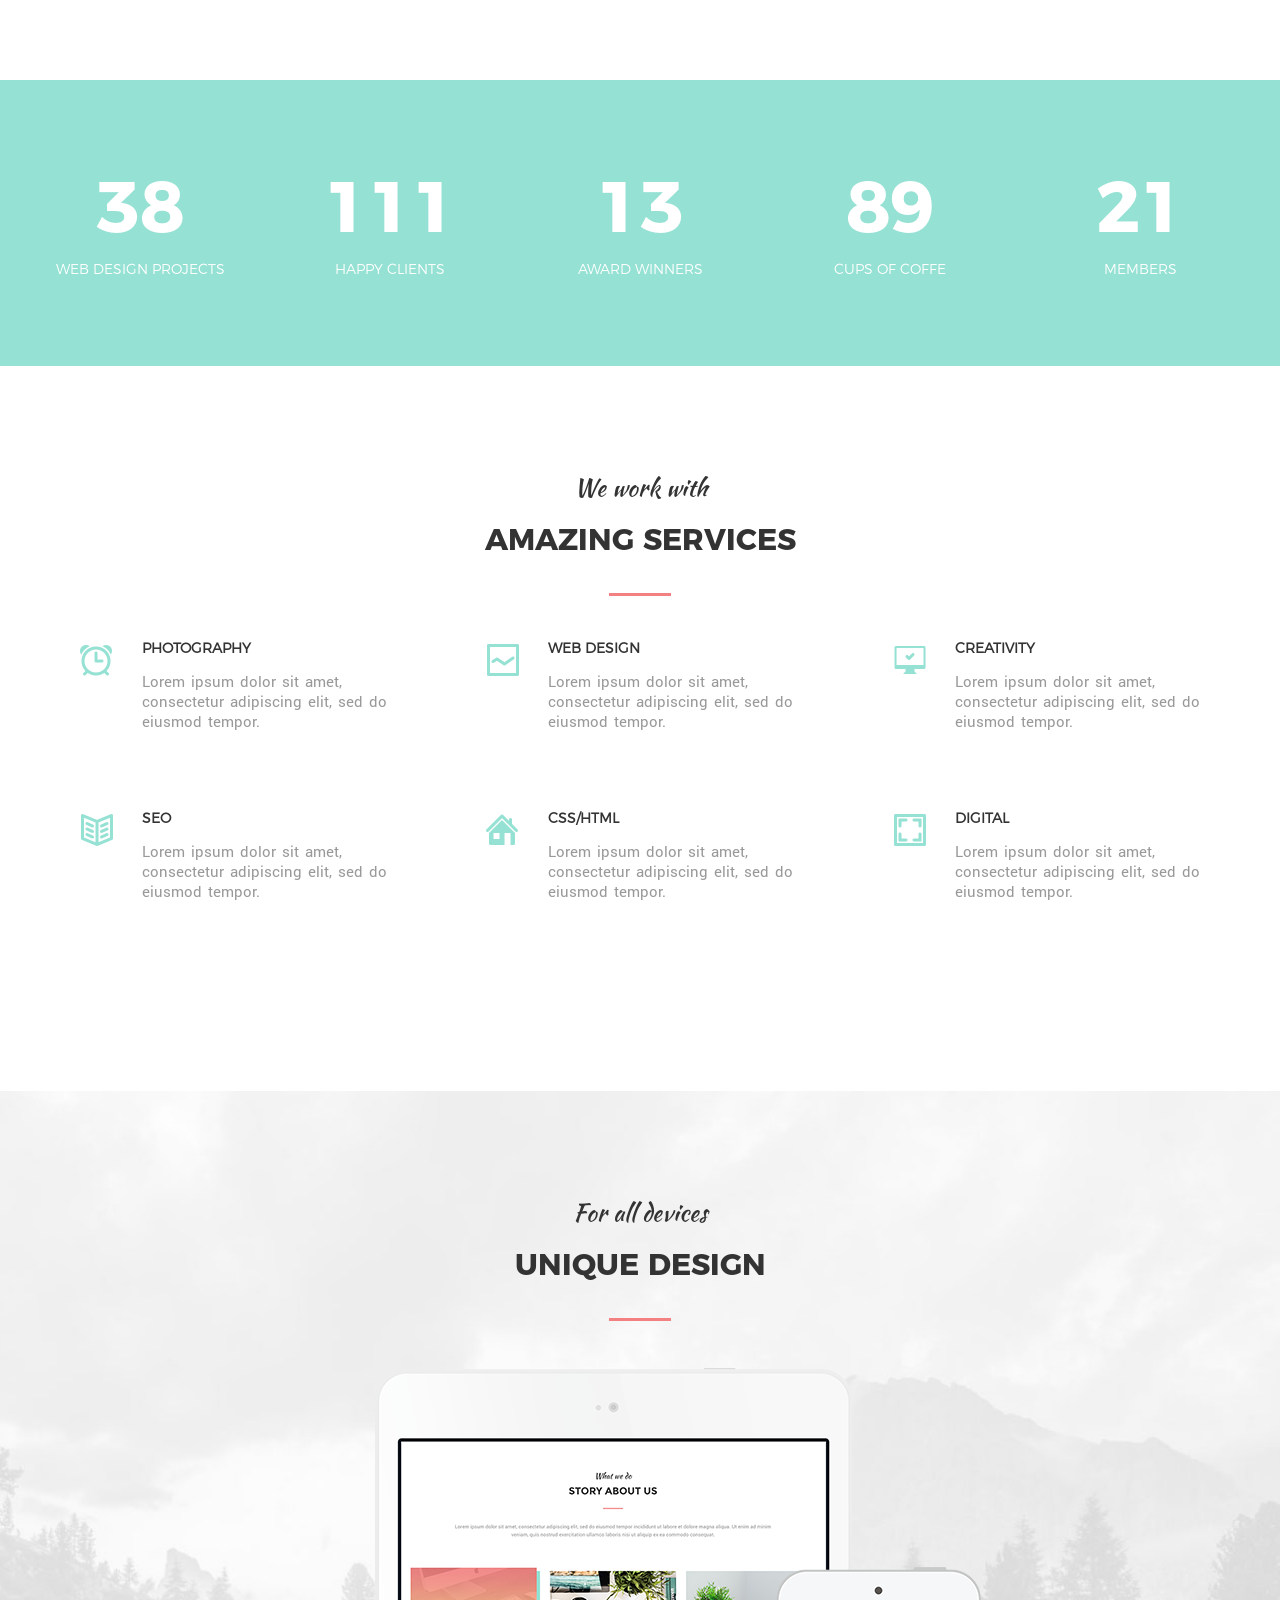
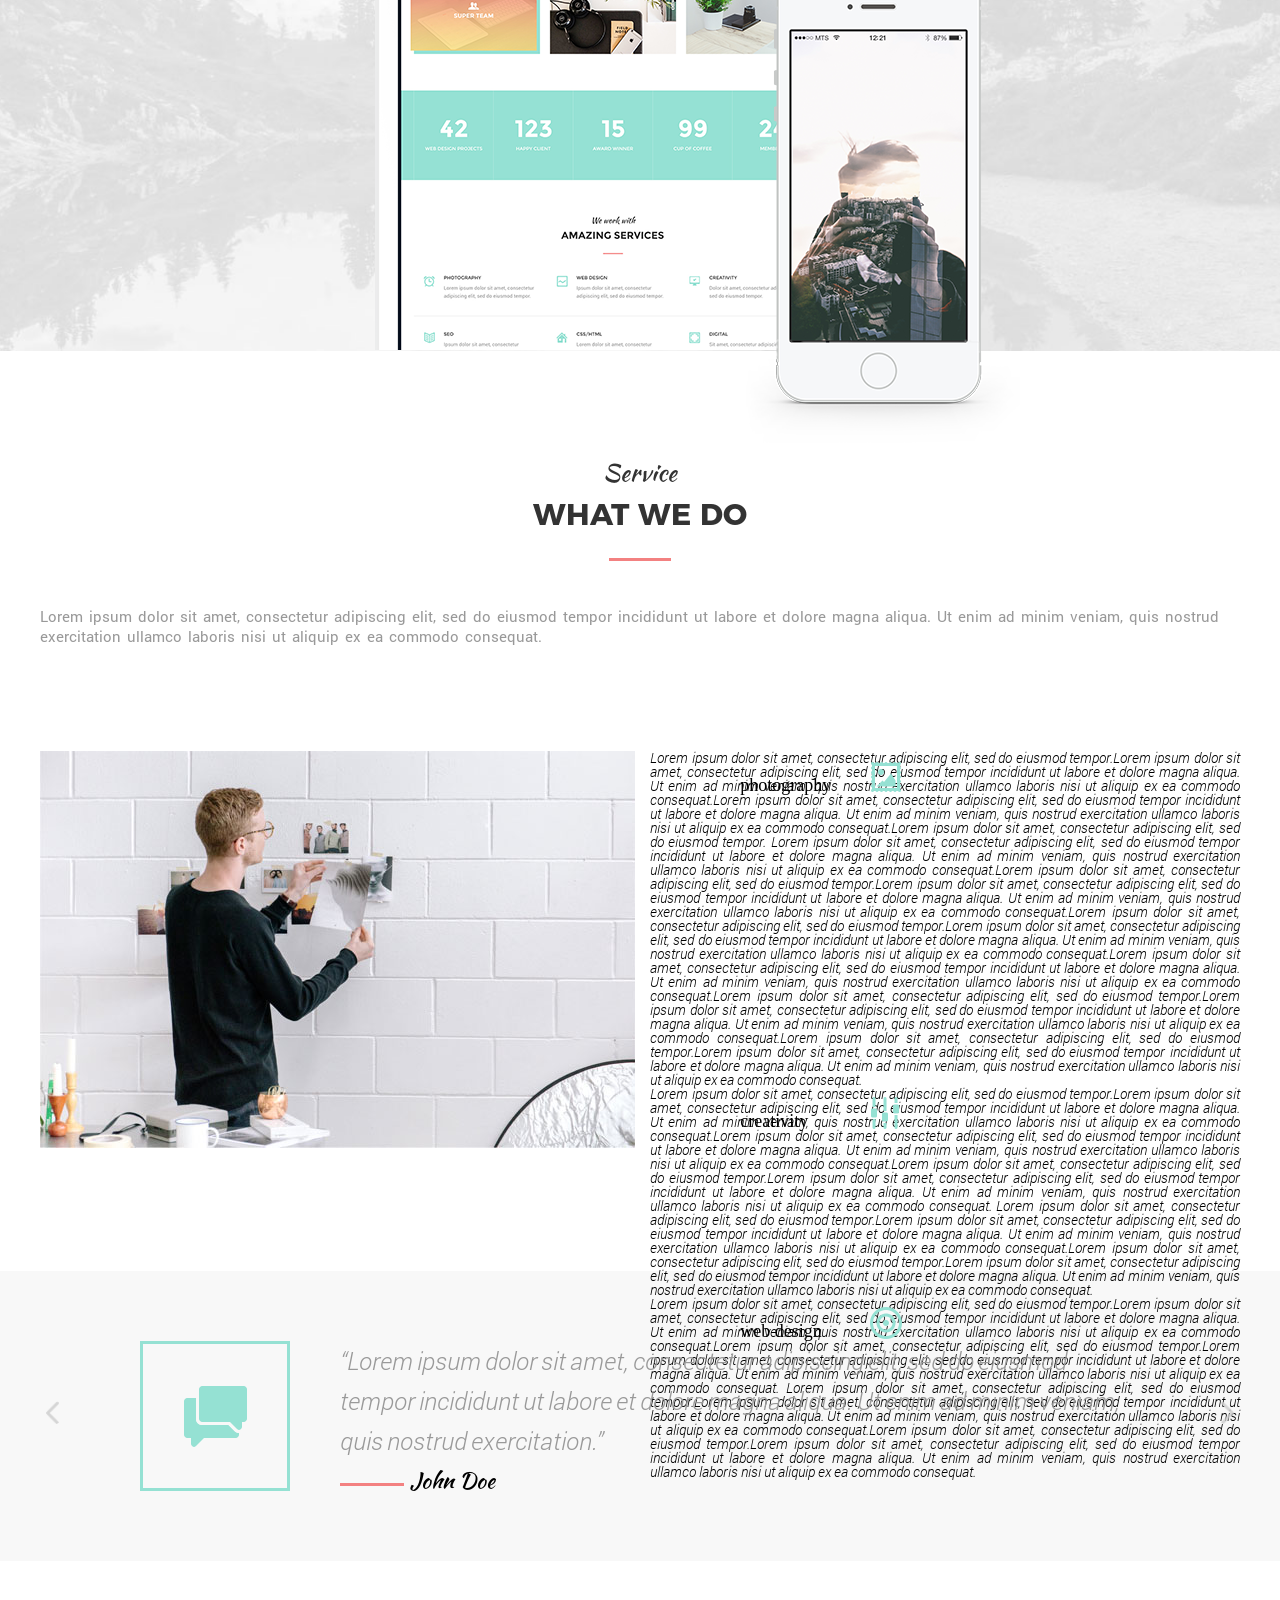
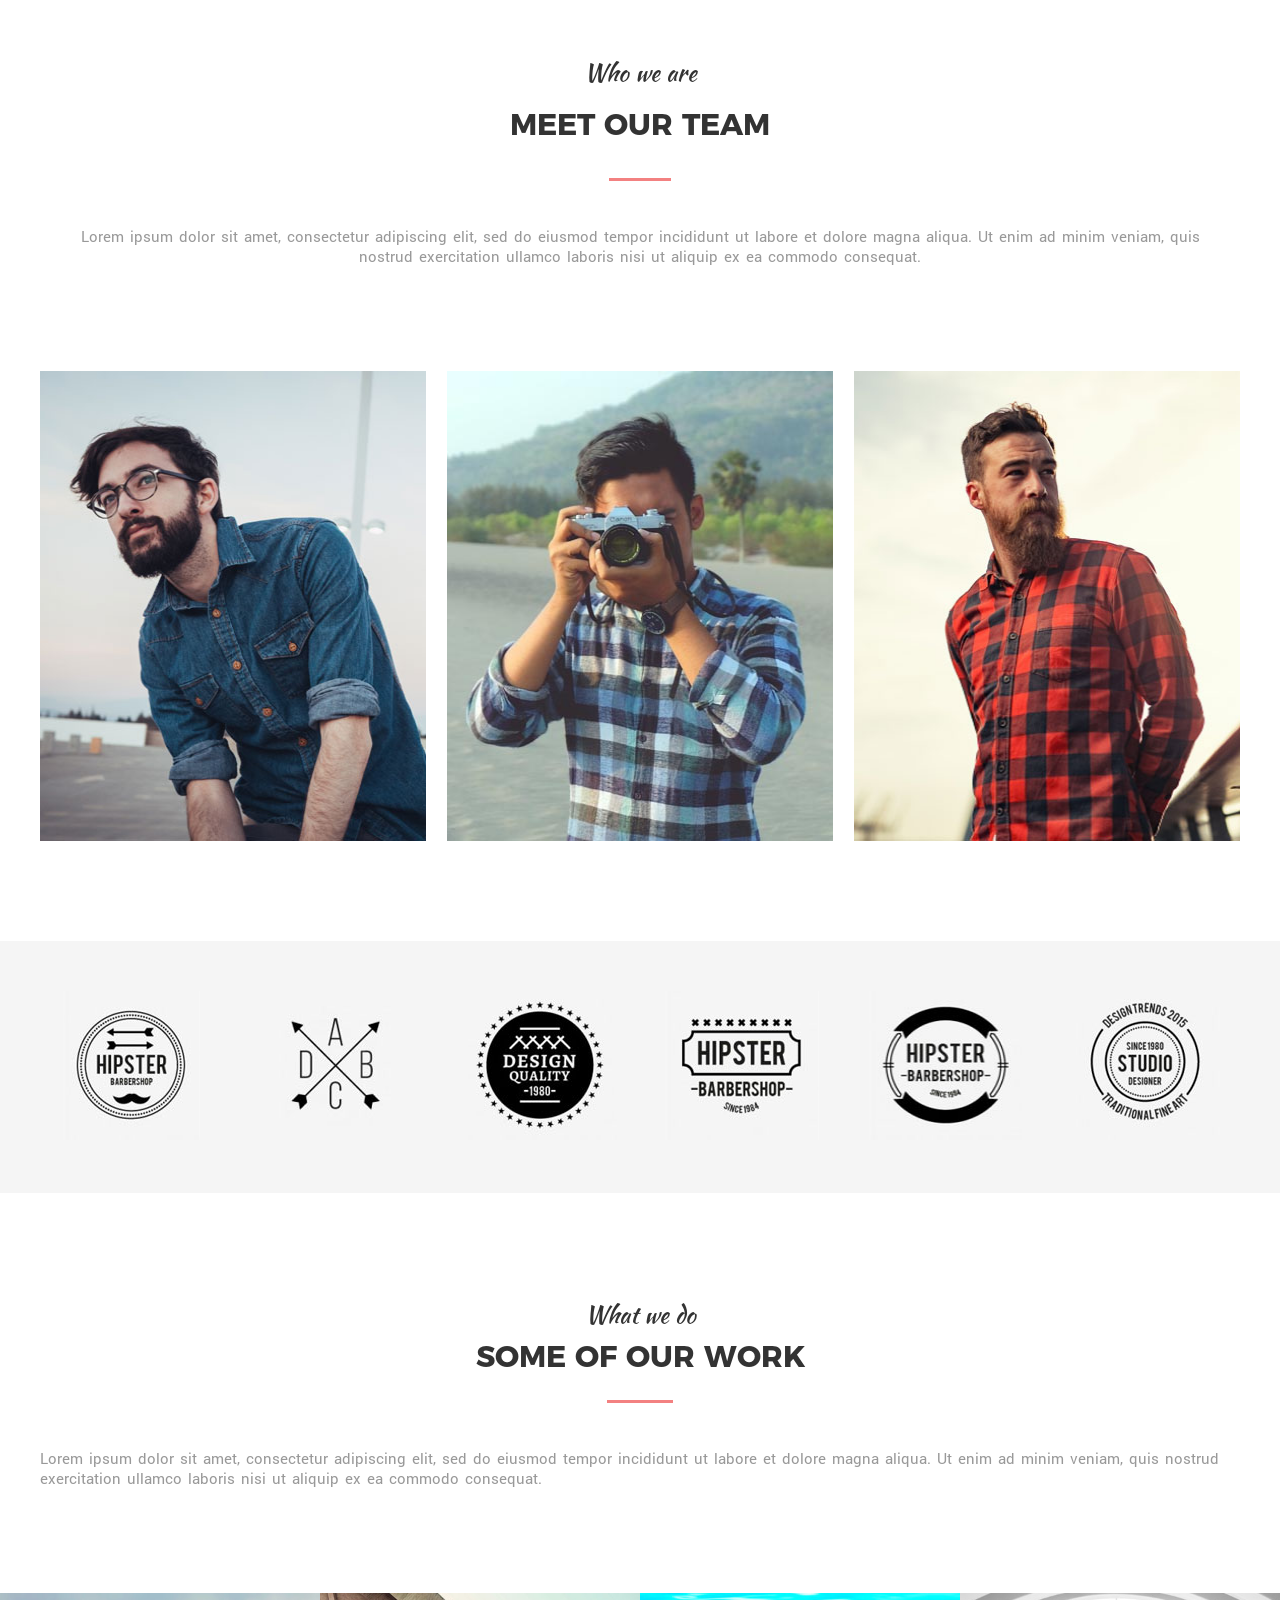
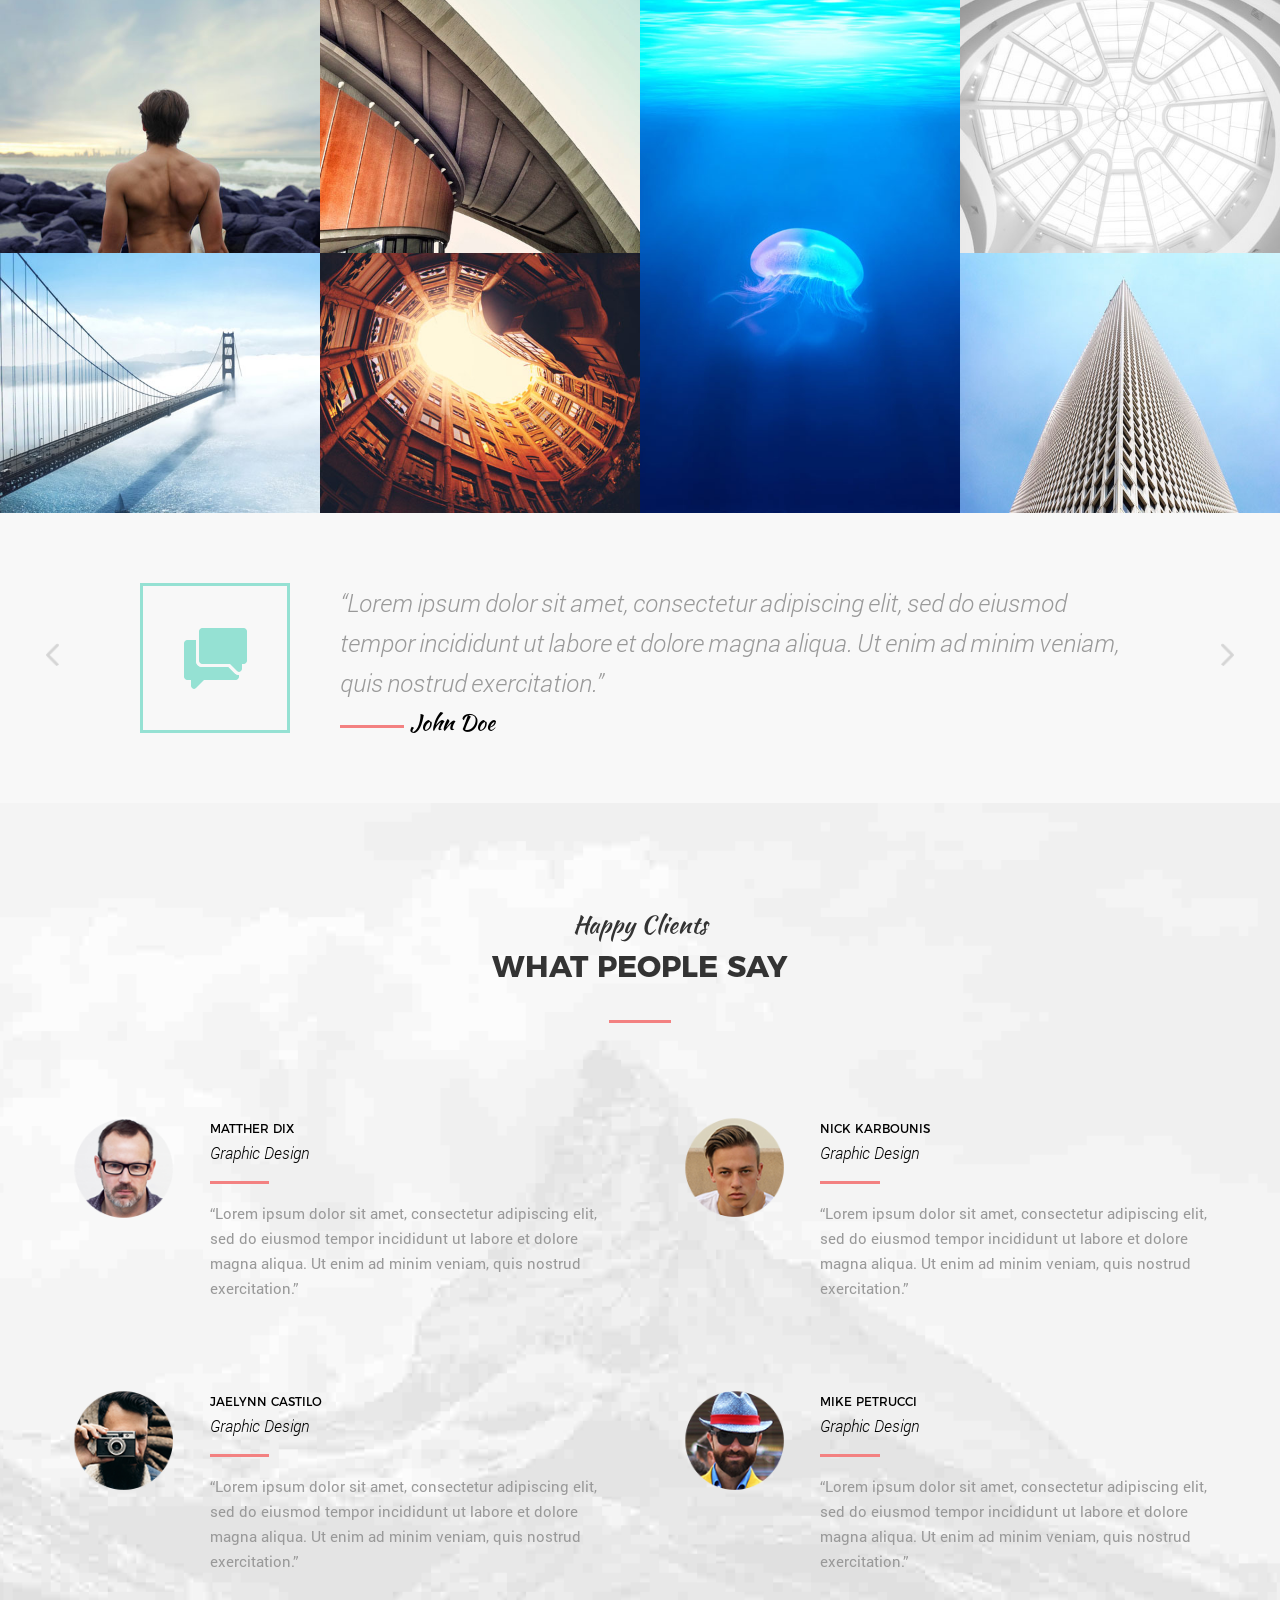
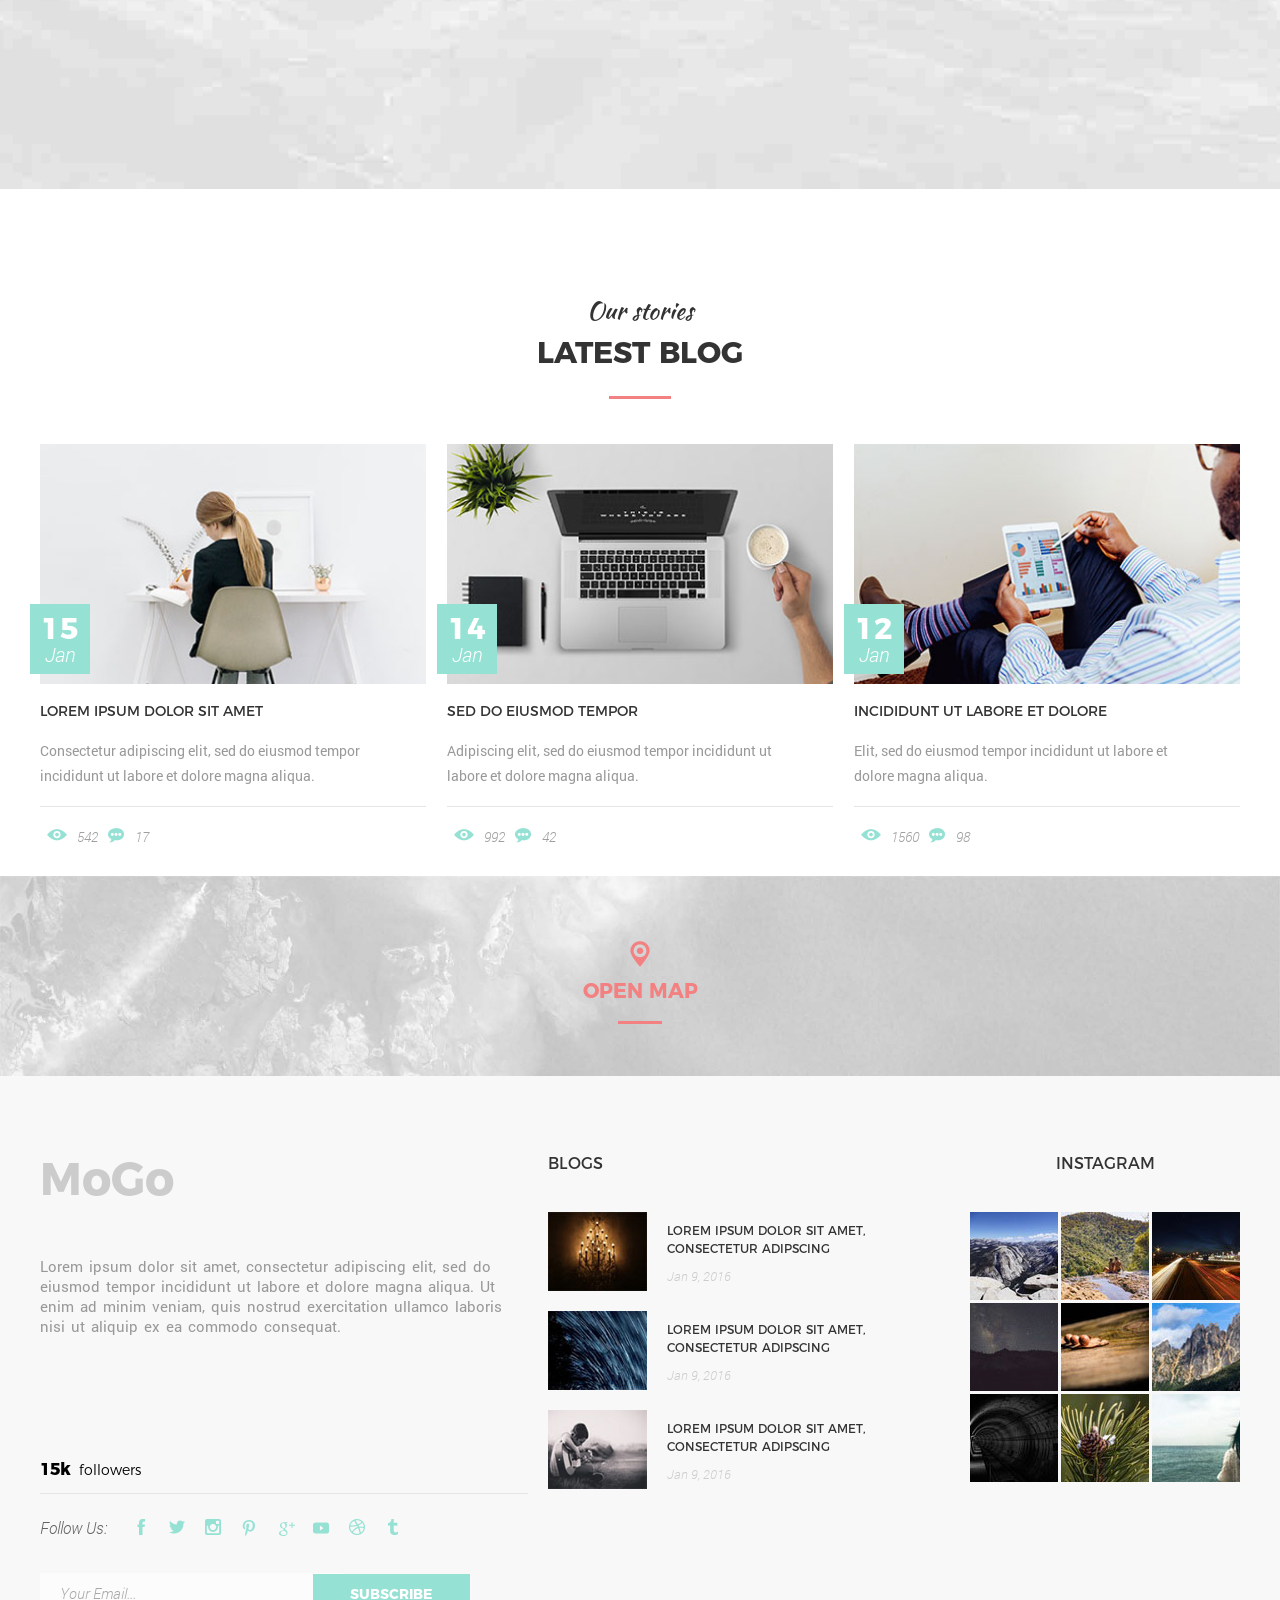
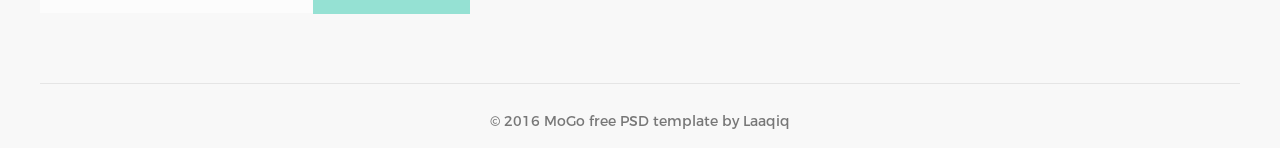
==== commit 215b9605: "debounce" ====
--- a/index.html
+++ b/index.html
@@ -695,7 +695,7 @@
   src="https://code.jquery.com/ui/1.12.1/jquery-ui.min.js"
   integrity="sha256-VazP97ZCwtekAsvgPBSUwPFKdrwD3unUfSGVYrahUqU="
   crossorigin="anonymous"></script>
-  
+    <script src="js/jquery.ba-throttle-debounce.js"></script>   
     <script src="js/jquery.nicescroll.min.js"></script> 
 	<script async defer
     src="https://maps.googleapis.com/maps/api/js?key=AIzaSyCcF9entC2NrjuMEULiSKxXRKDjShVc5KU&callback=initMap">
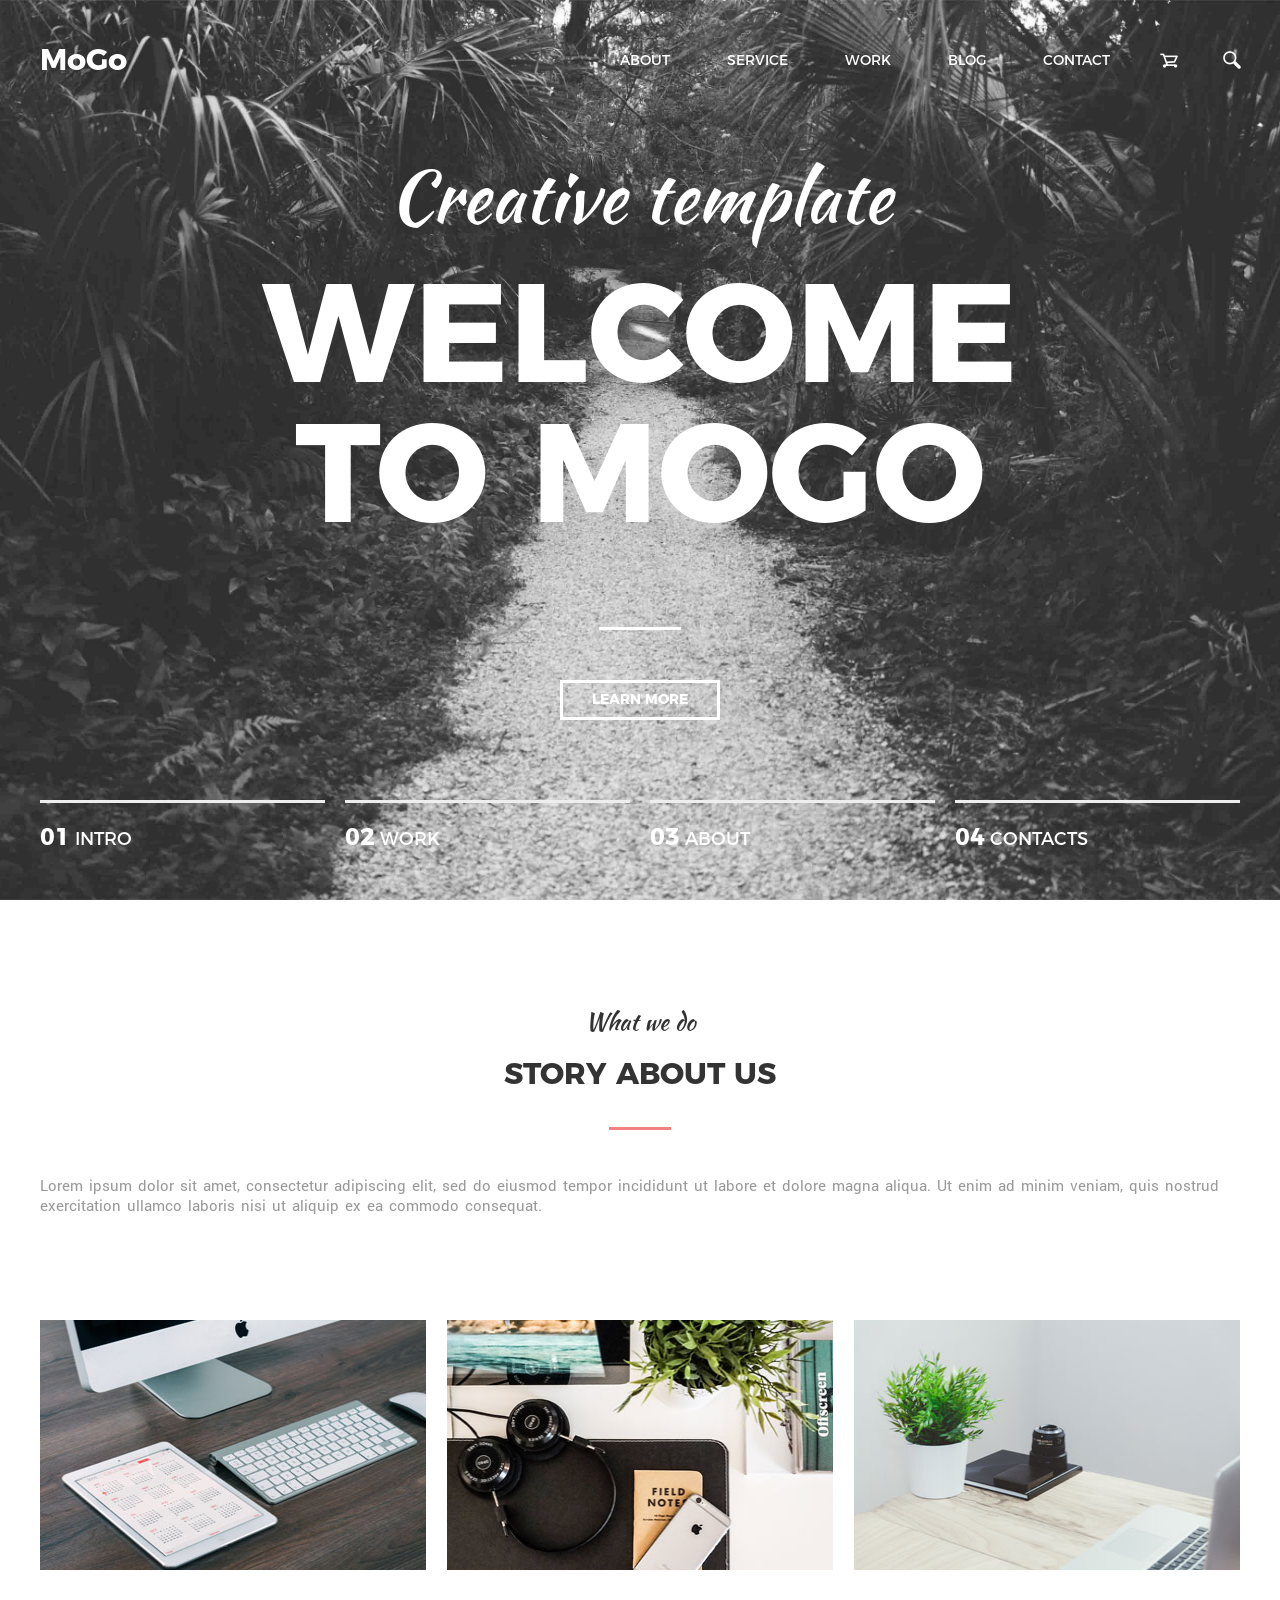
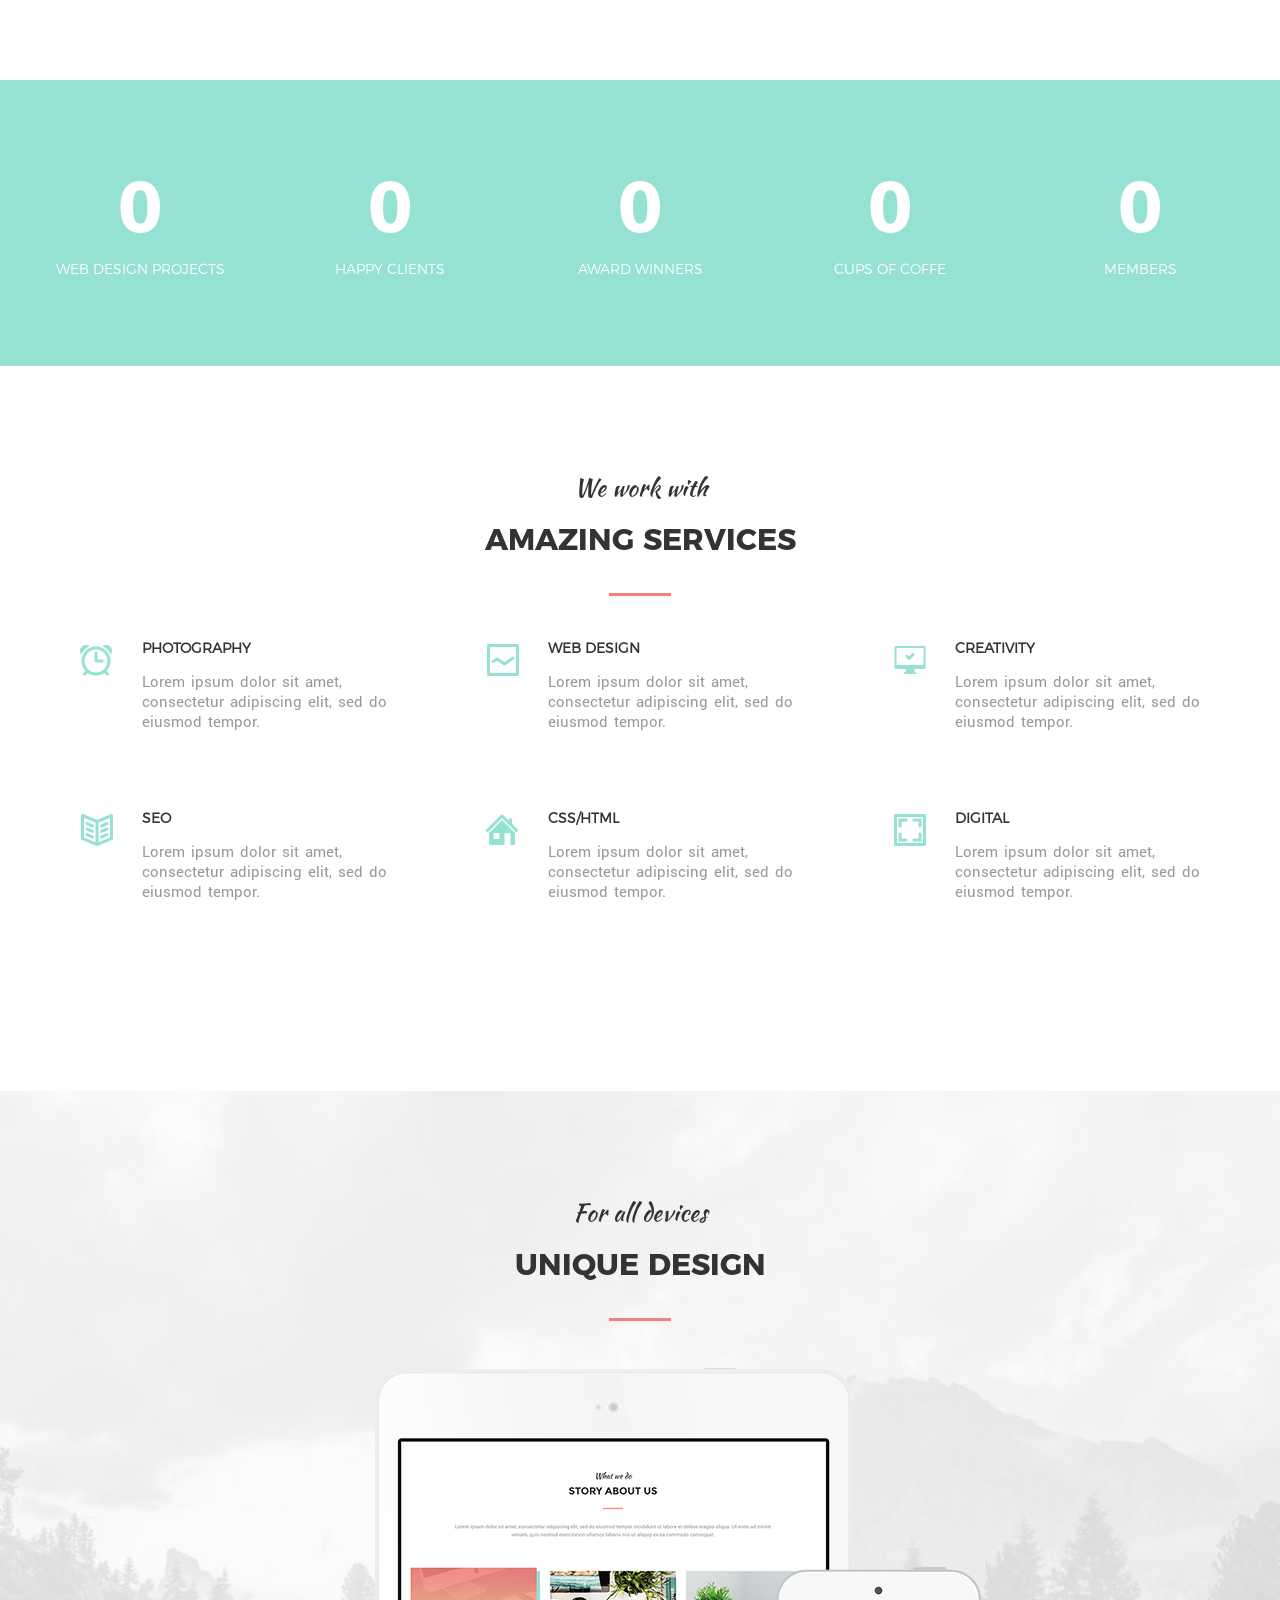
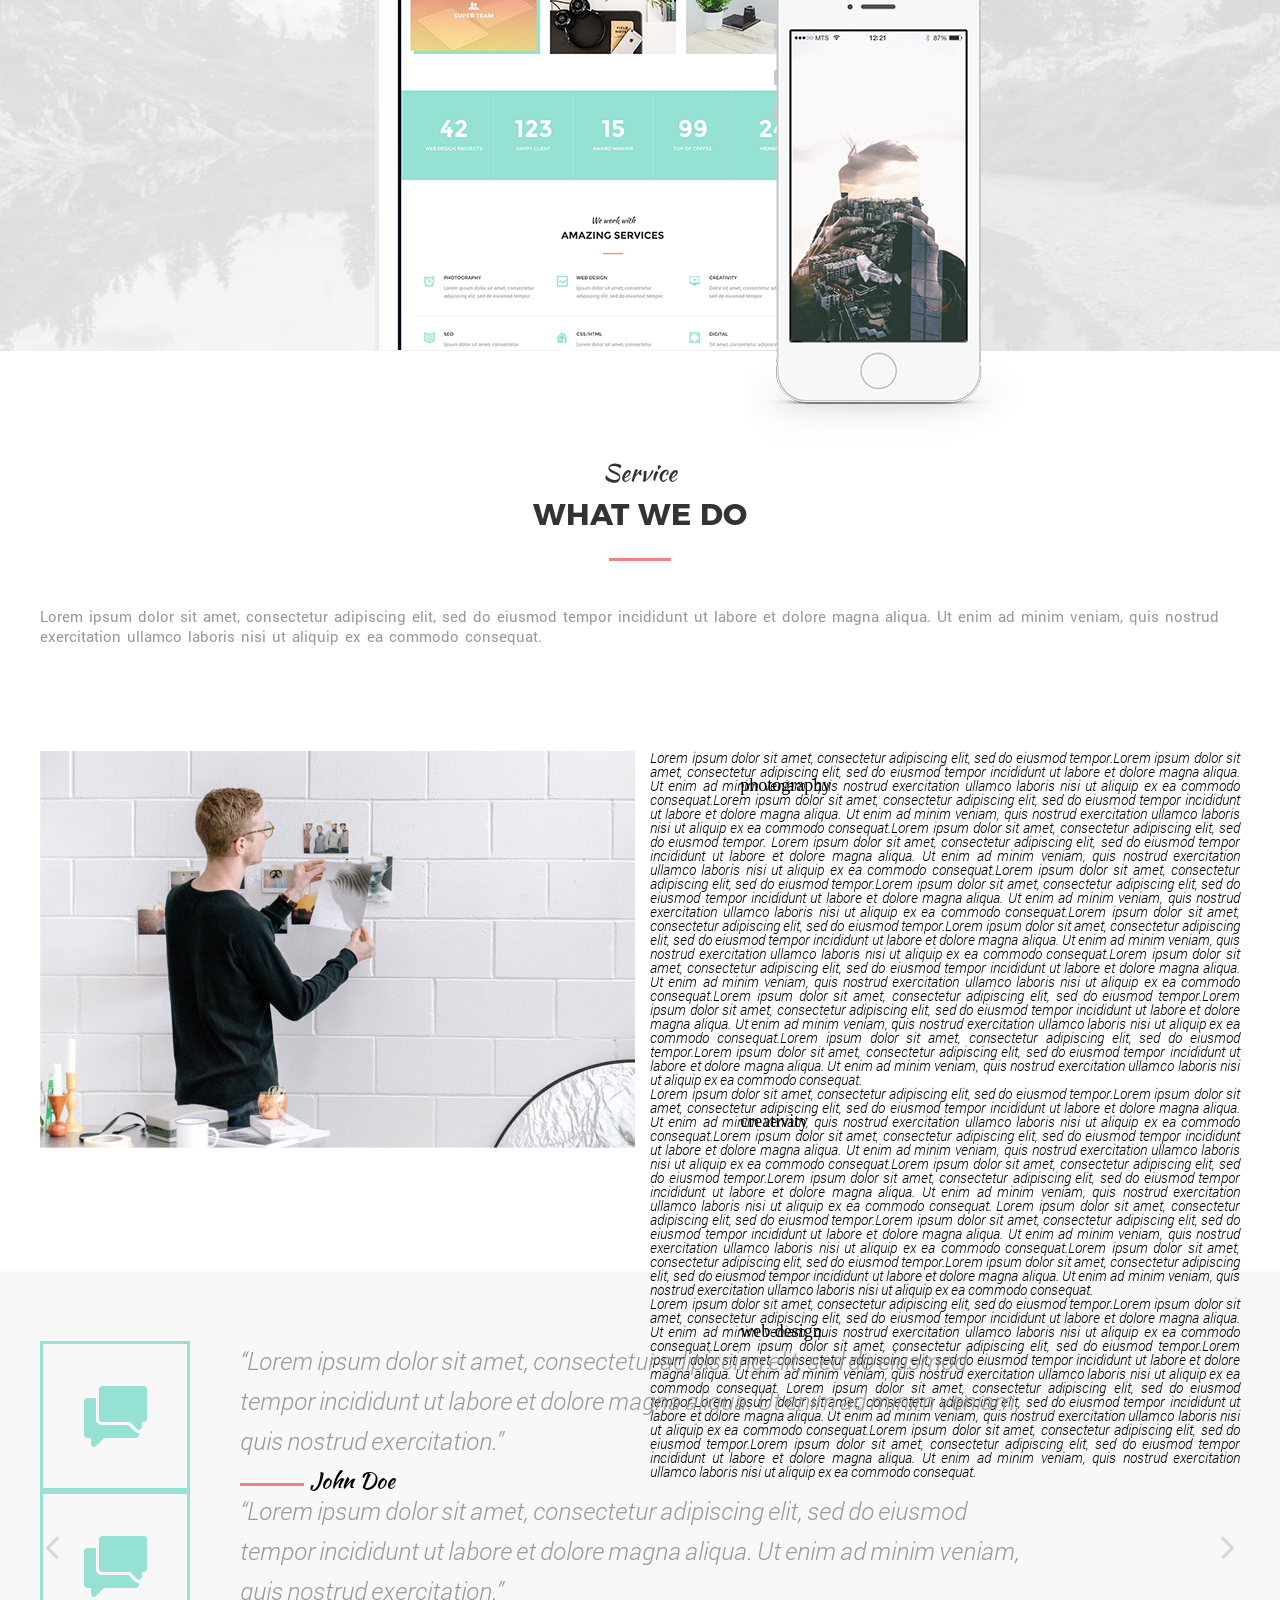
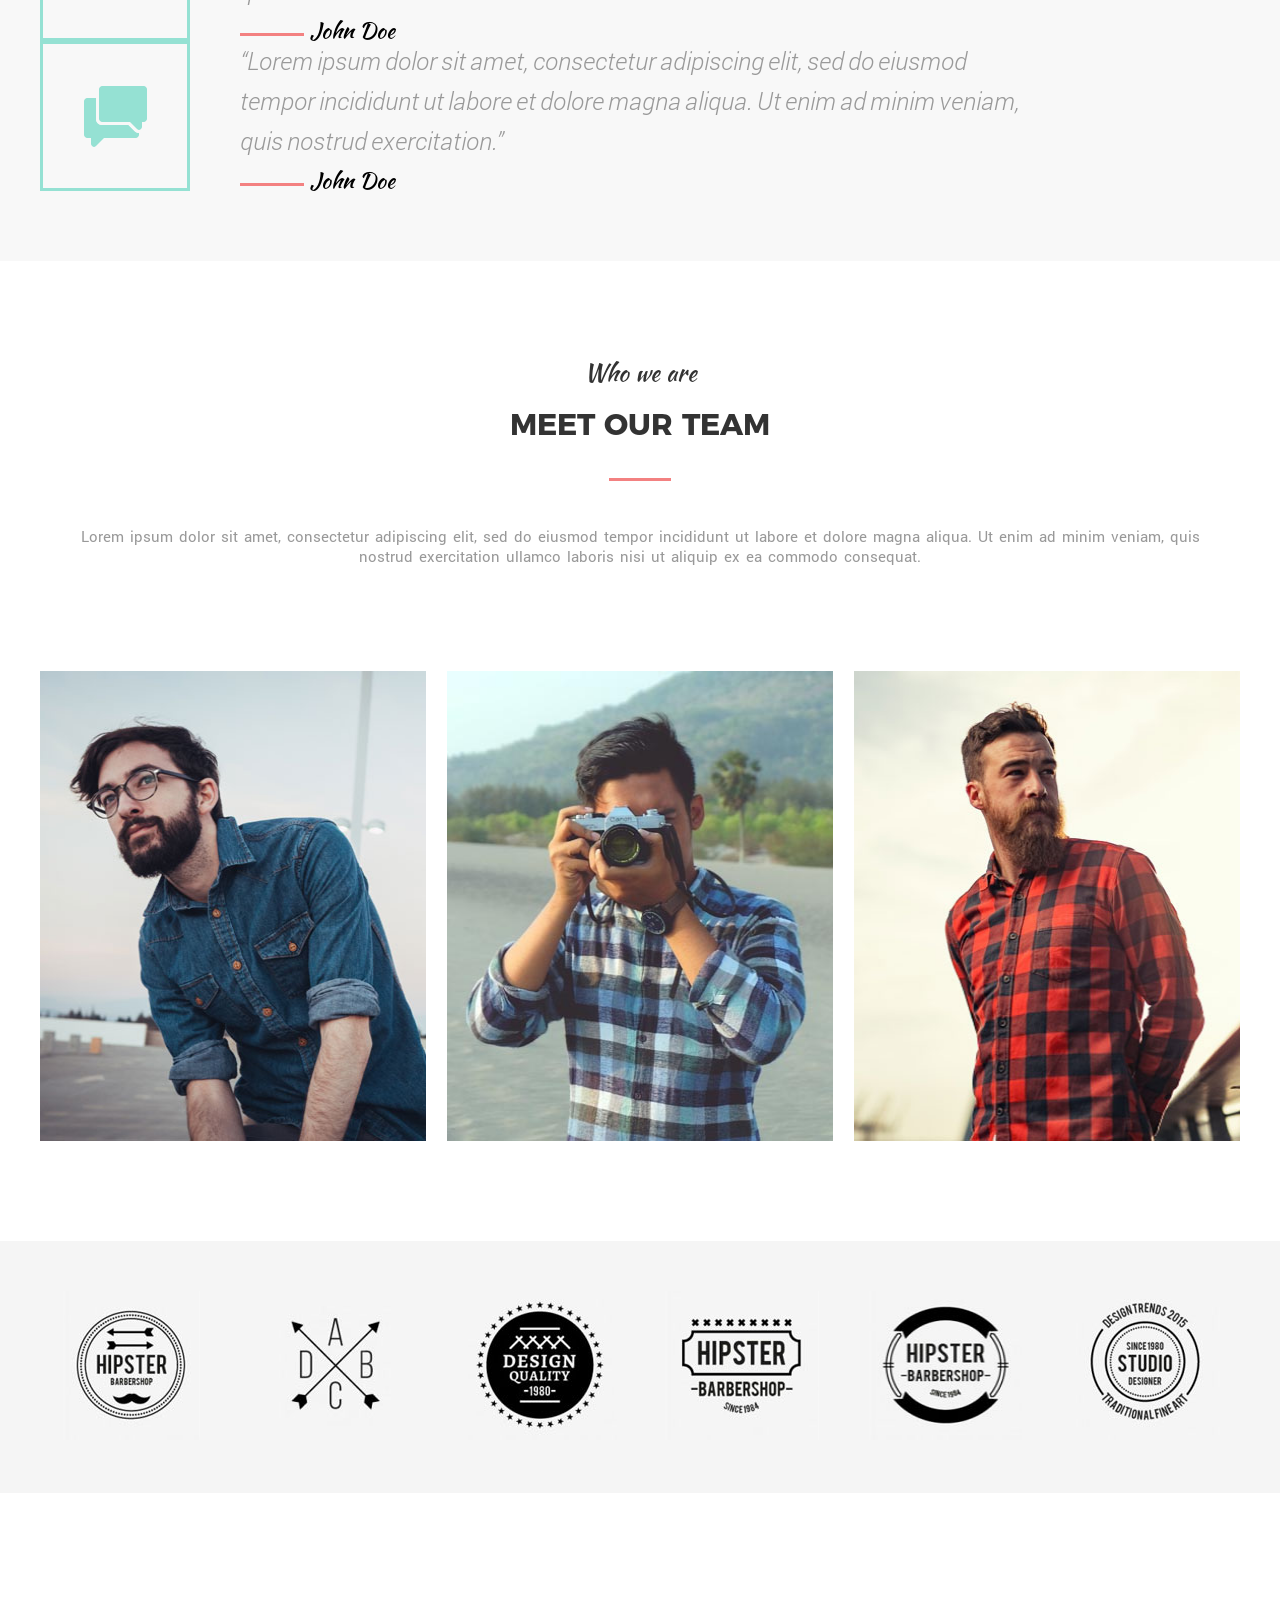
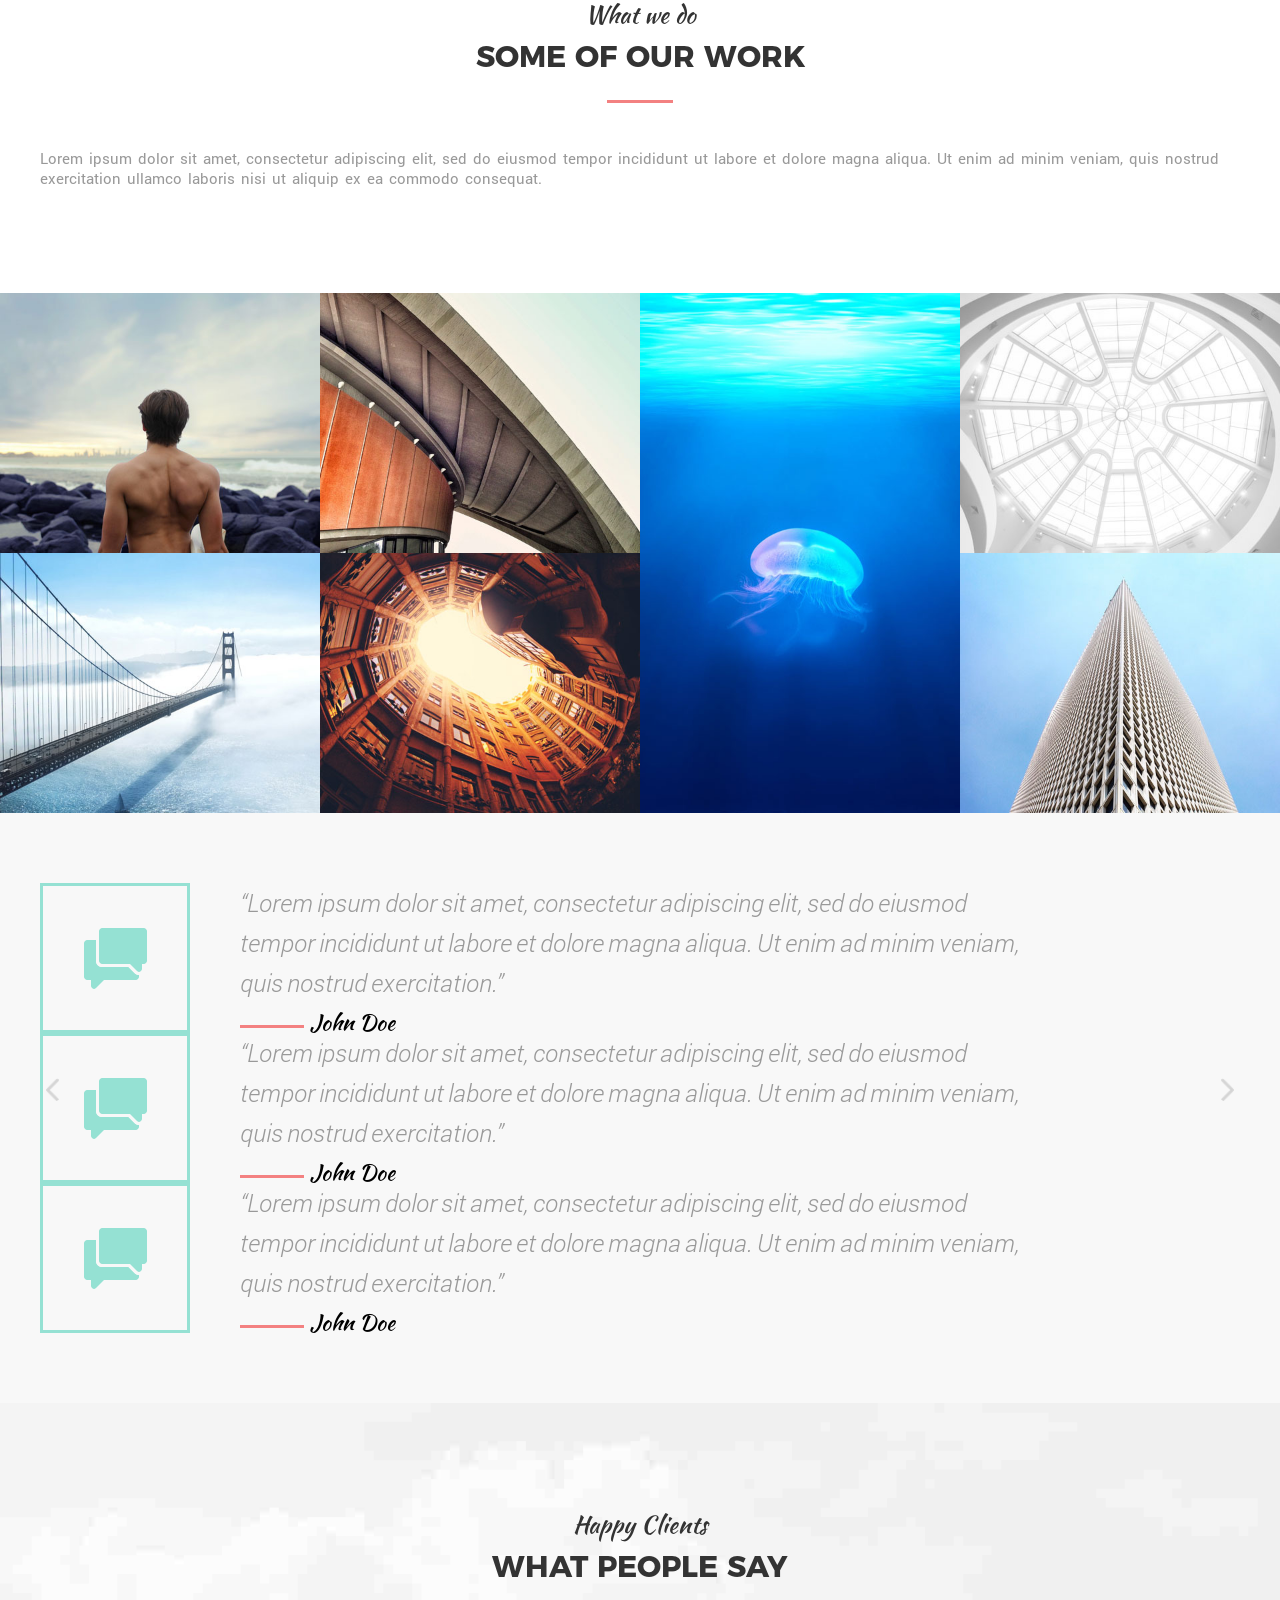
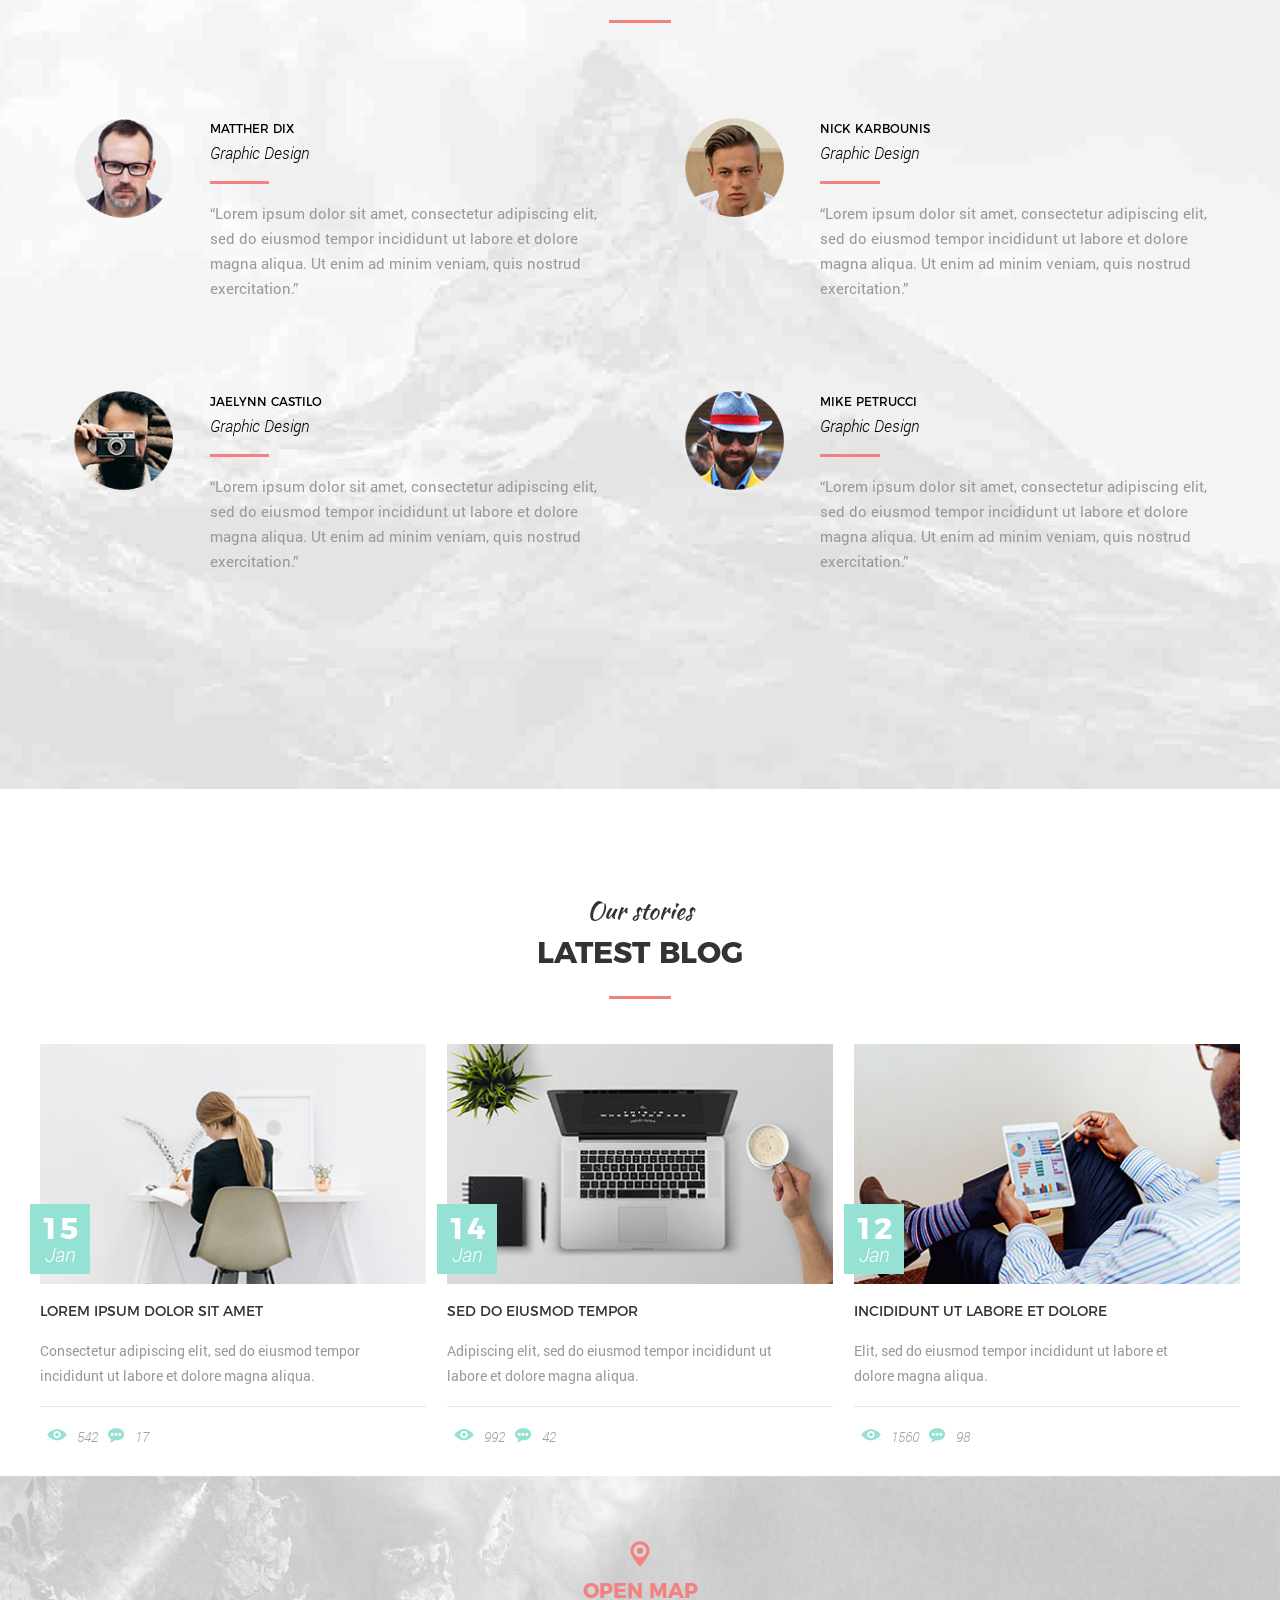
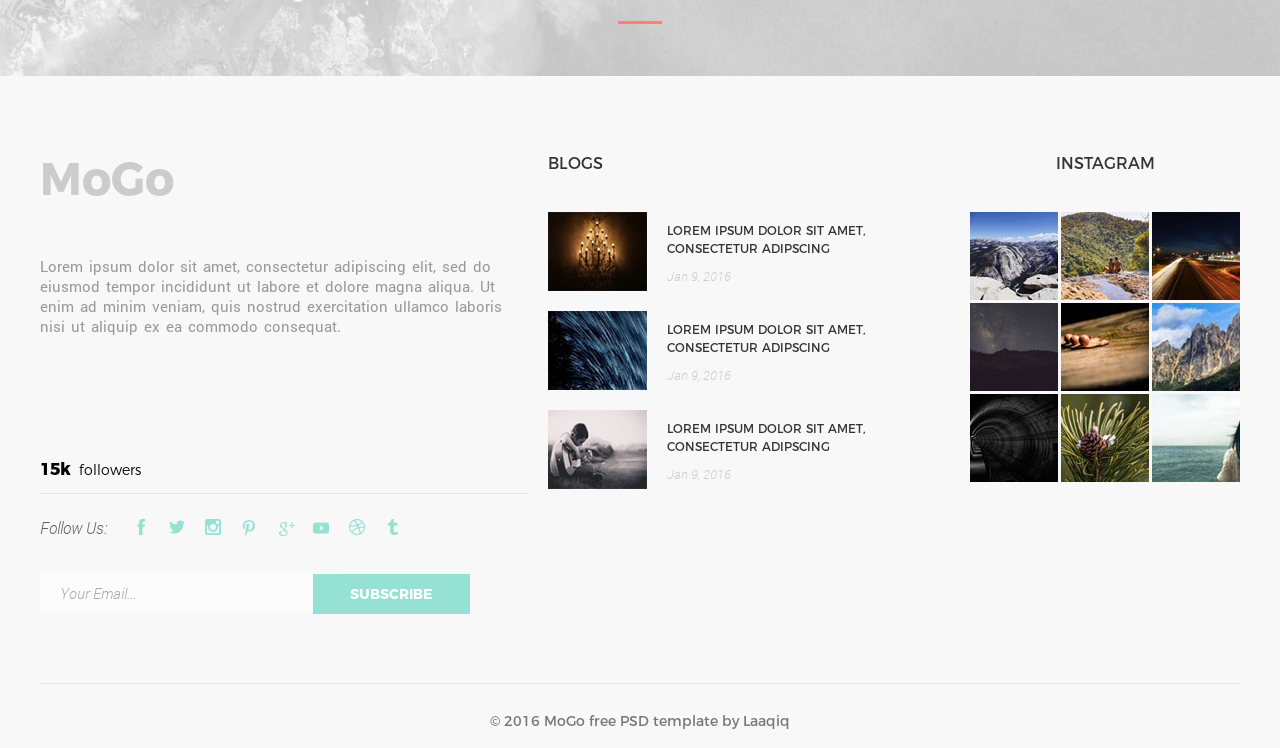
==== commit 3100301b: "f" ====
--- a/index.html
+++ b/index.html
@@ -9,9 +9,8 @@
 src="https://cdnjs.cloudflare.com/ajax/libs/html5shiv/3.7.3/html5shiv.min.js"></script> <!
 [endif]-->
     <link rel="shortcut icon" href="img/favicon.ico" type="image/x-icon">
-<link rel="icon" href="img/favicon/favicon.ico" type="image/x-icon"> 
-    <link rel="stylesheet" type="text/css" href="css/jquery-ui.css">
-    <link rel="stylesheet" href="css/jquery.mCustomScrollbar.css">    
+    <link rel="icon" href="img/favicon.ico" type="image/x-icon"> 
+    <link rel="stylesheet" type="text/css" href="css/jquery-ui.css">  
     <link rel="stylesheet" href="css/main.css">
     
  </head>
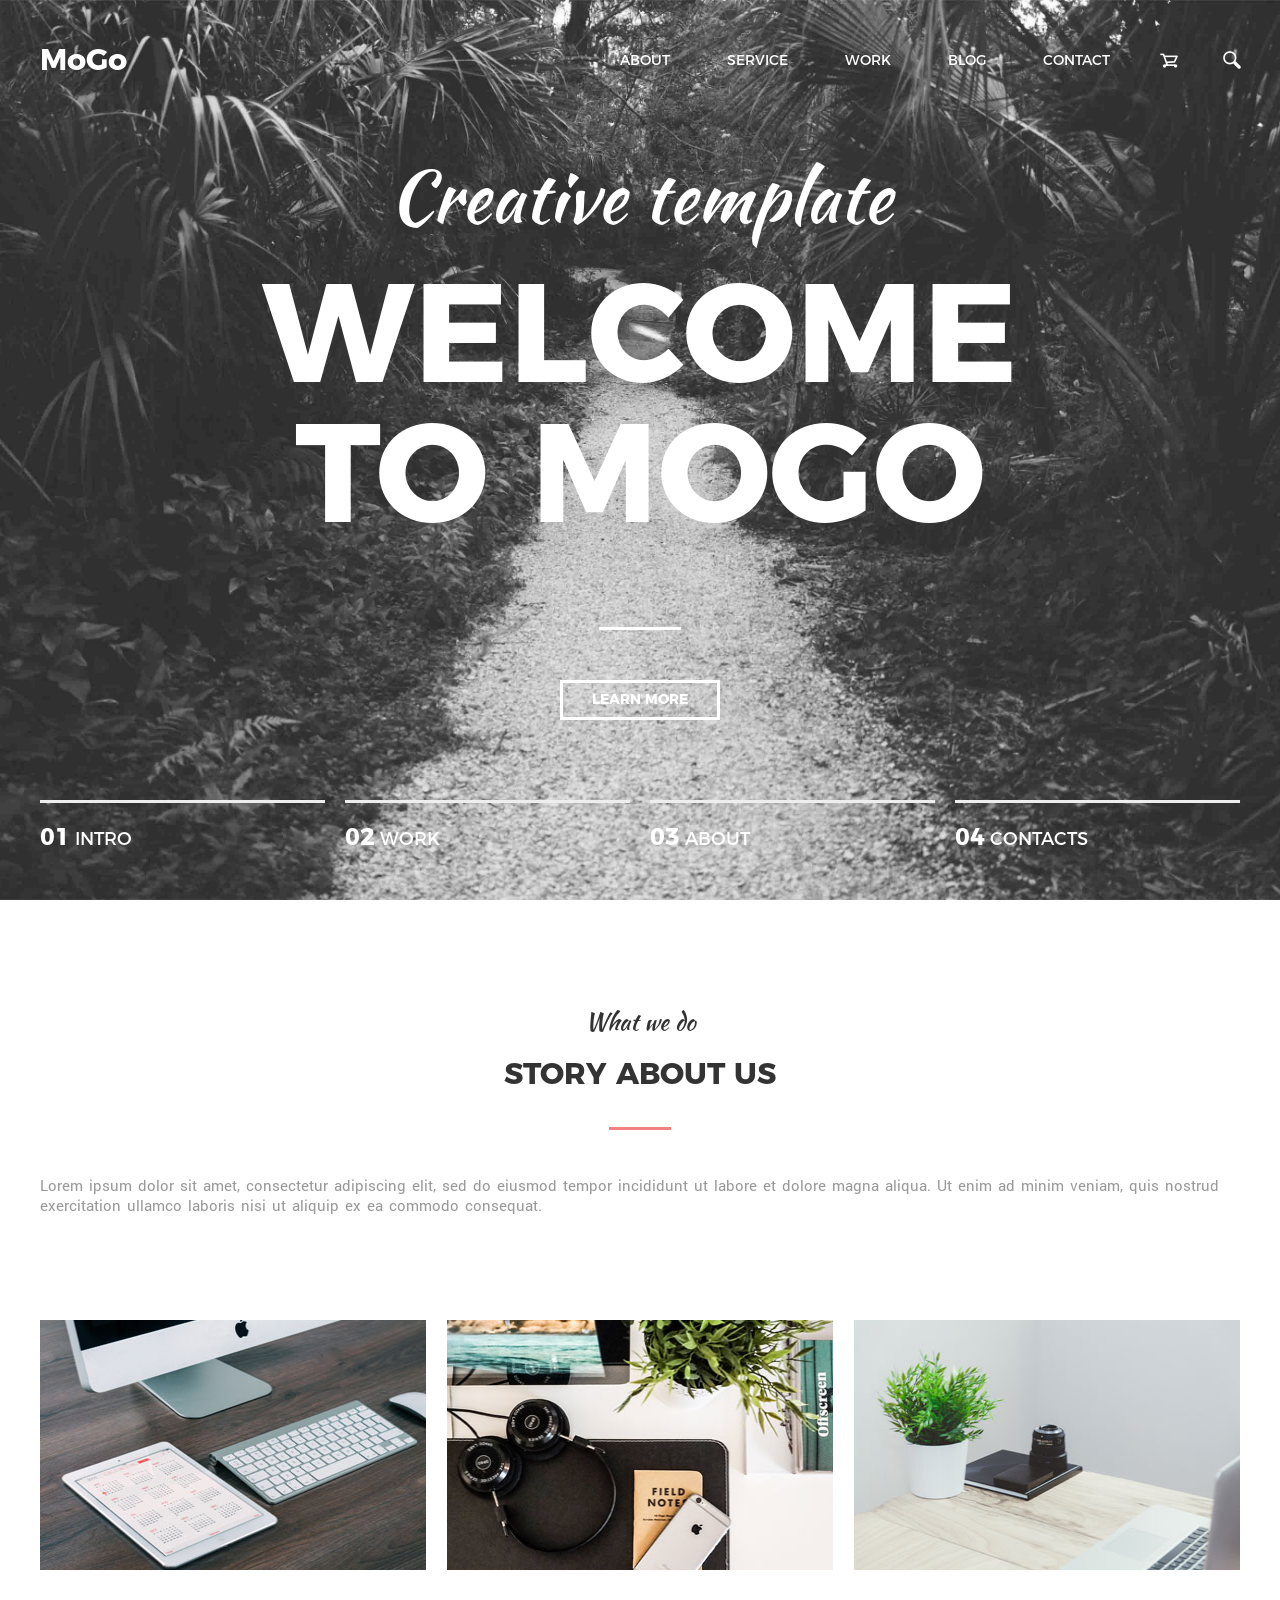
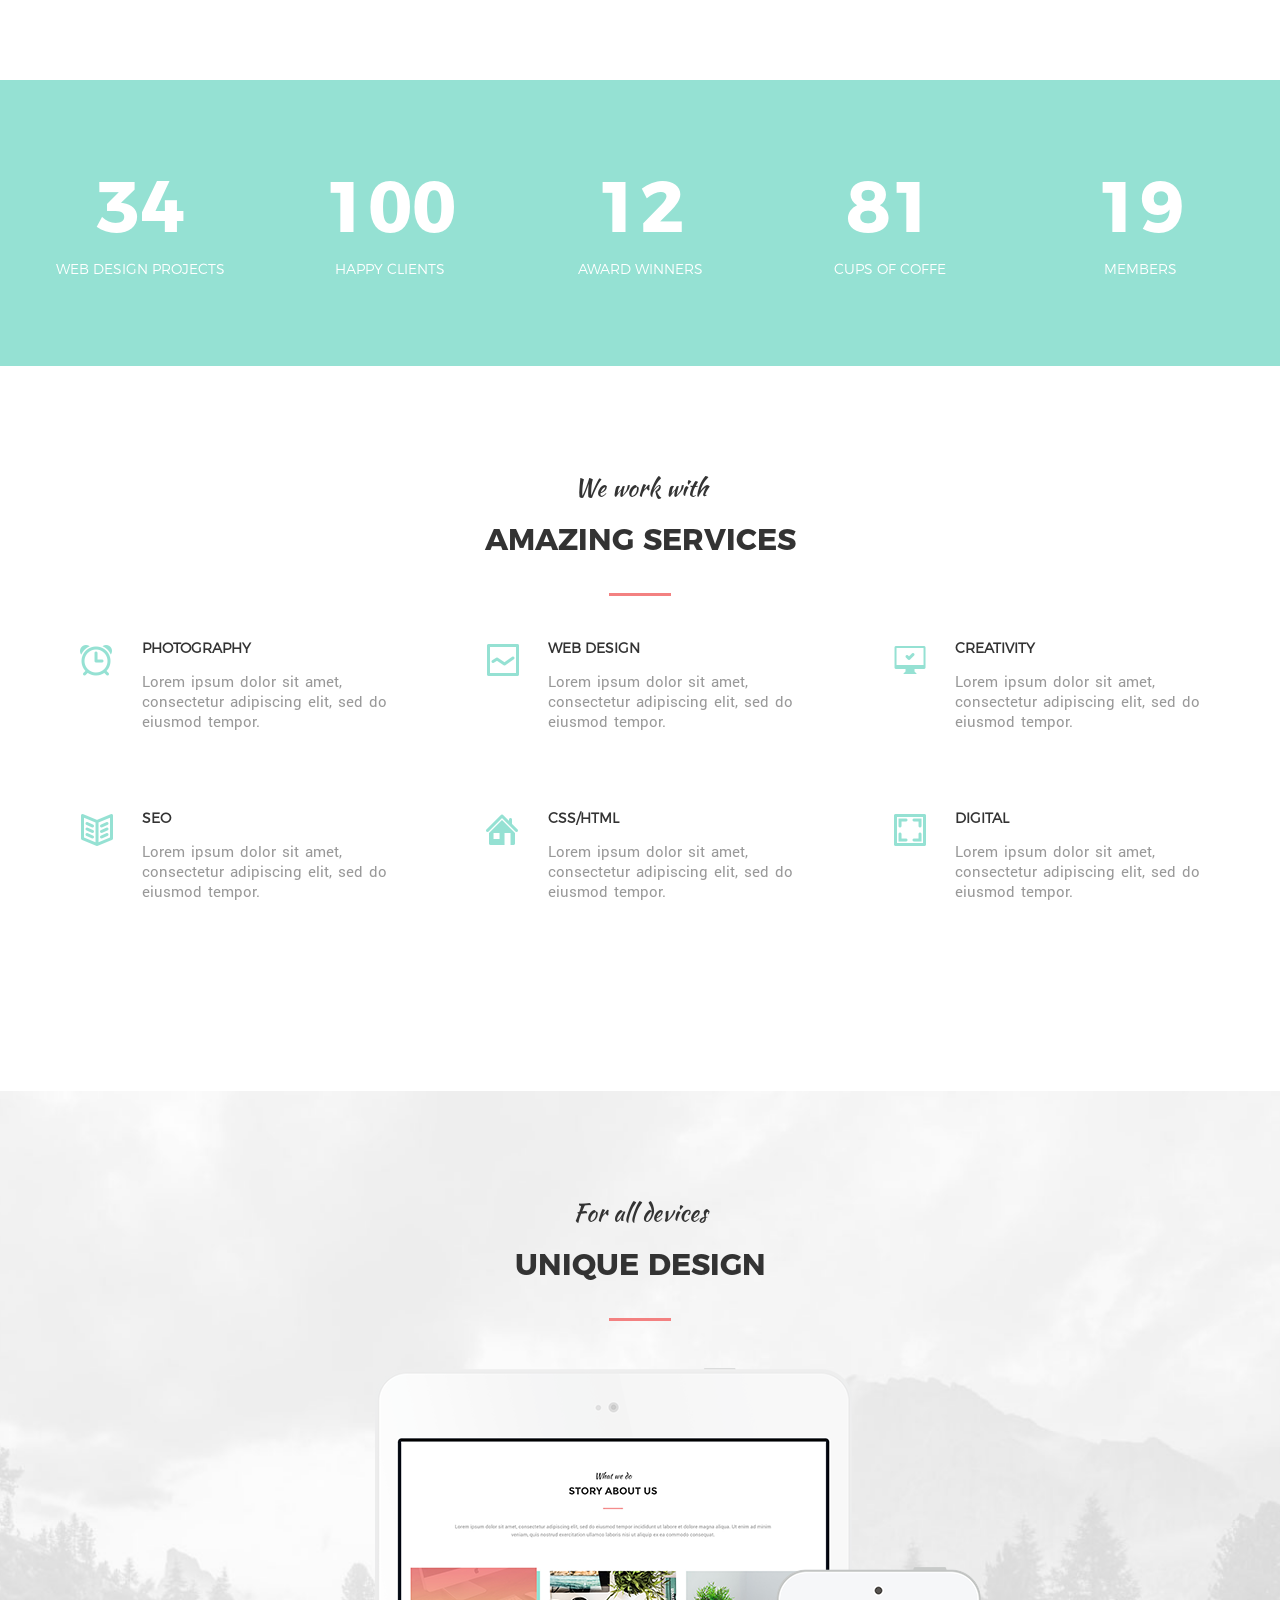
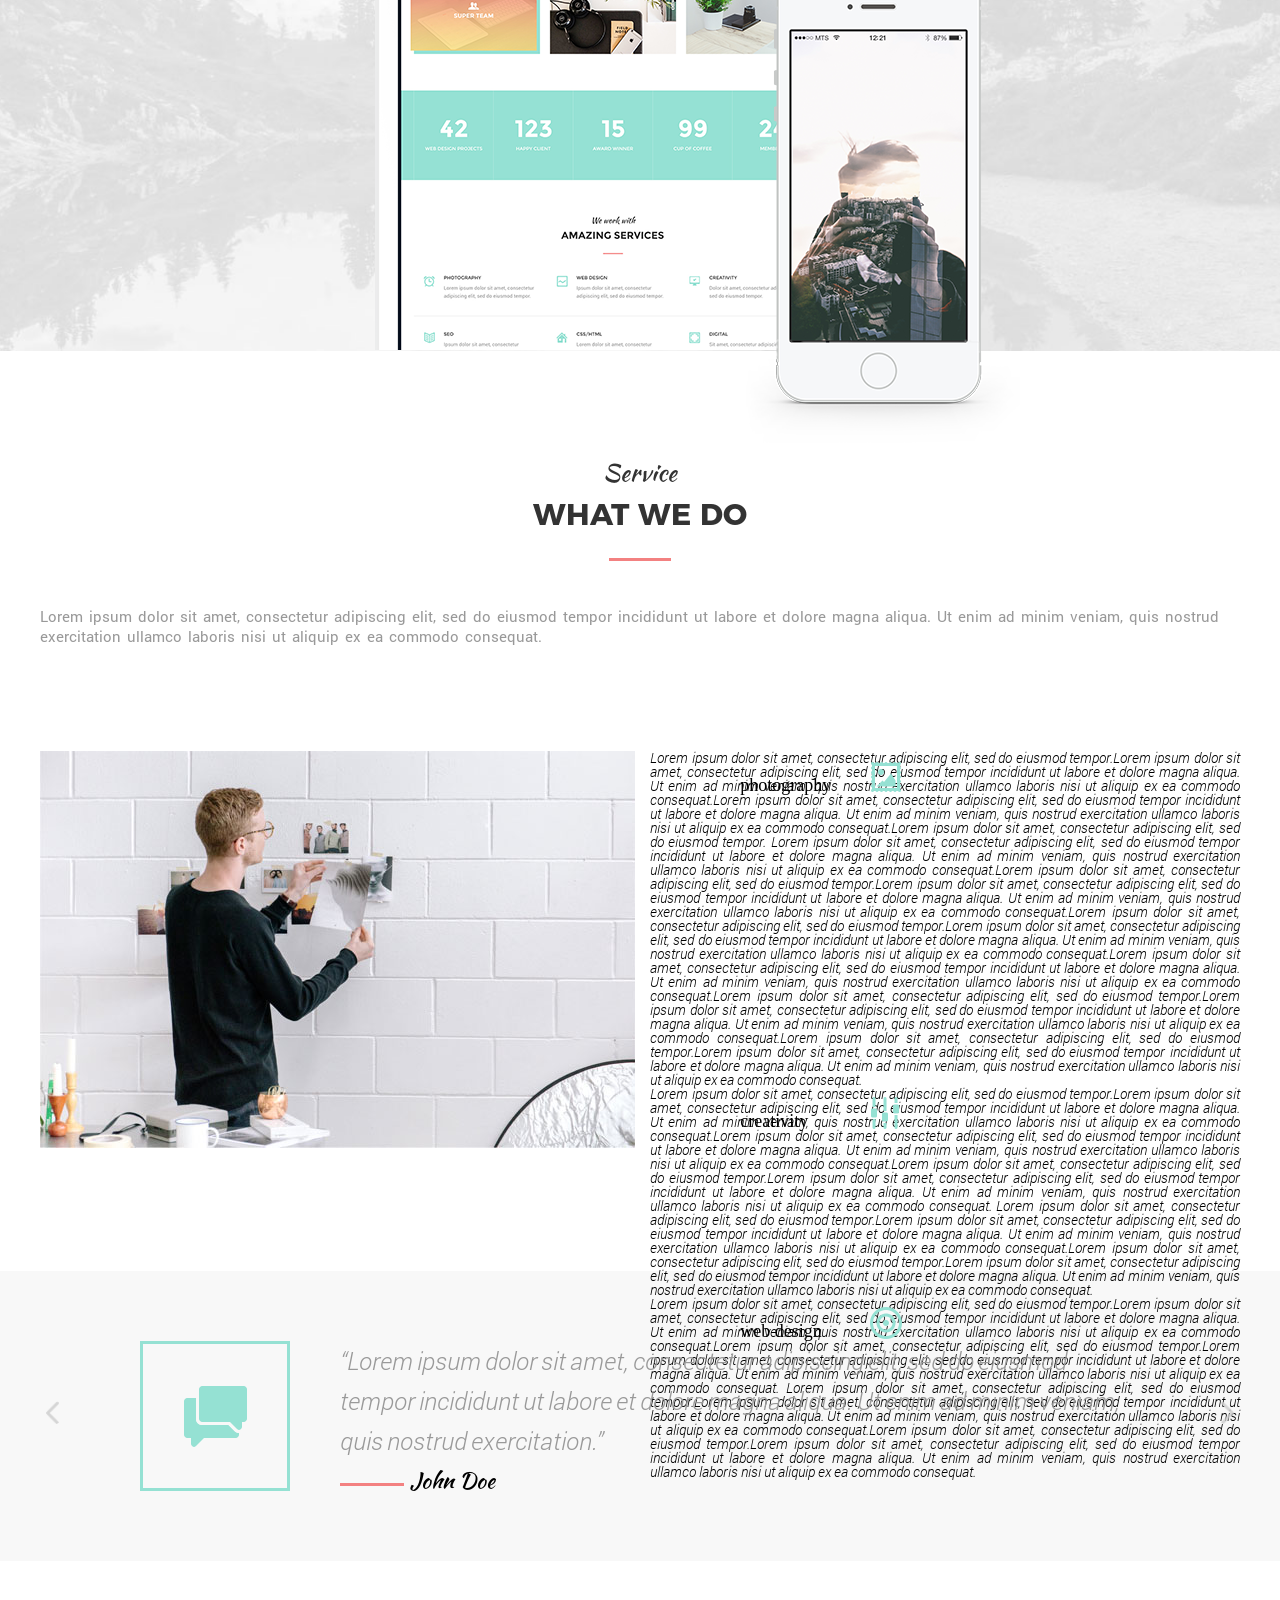
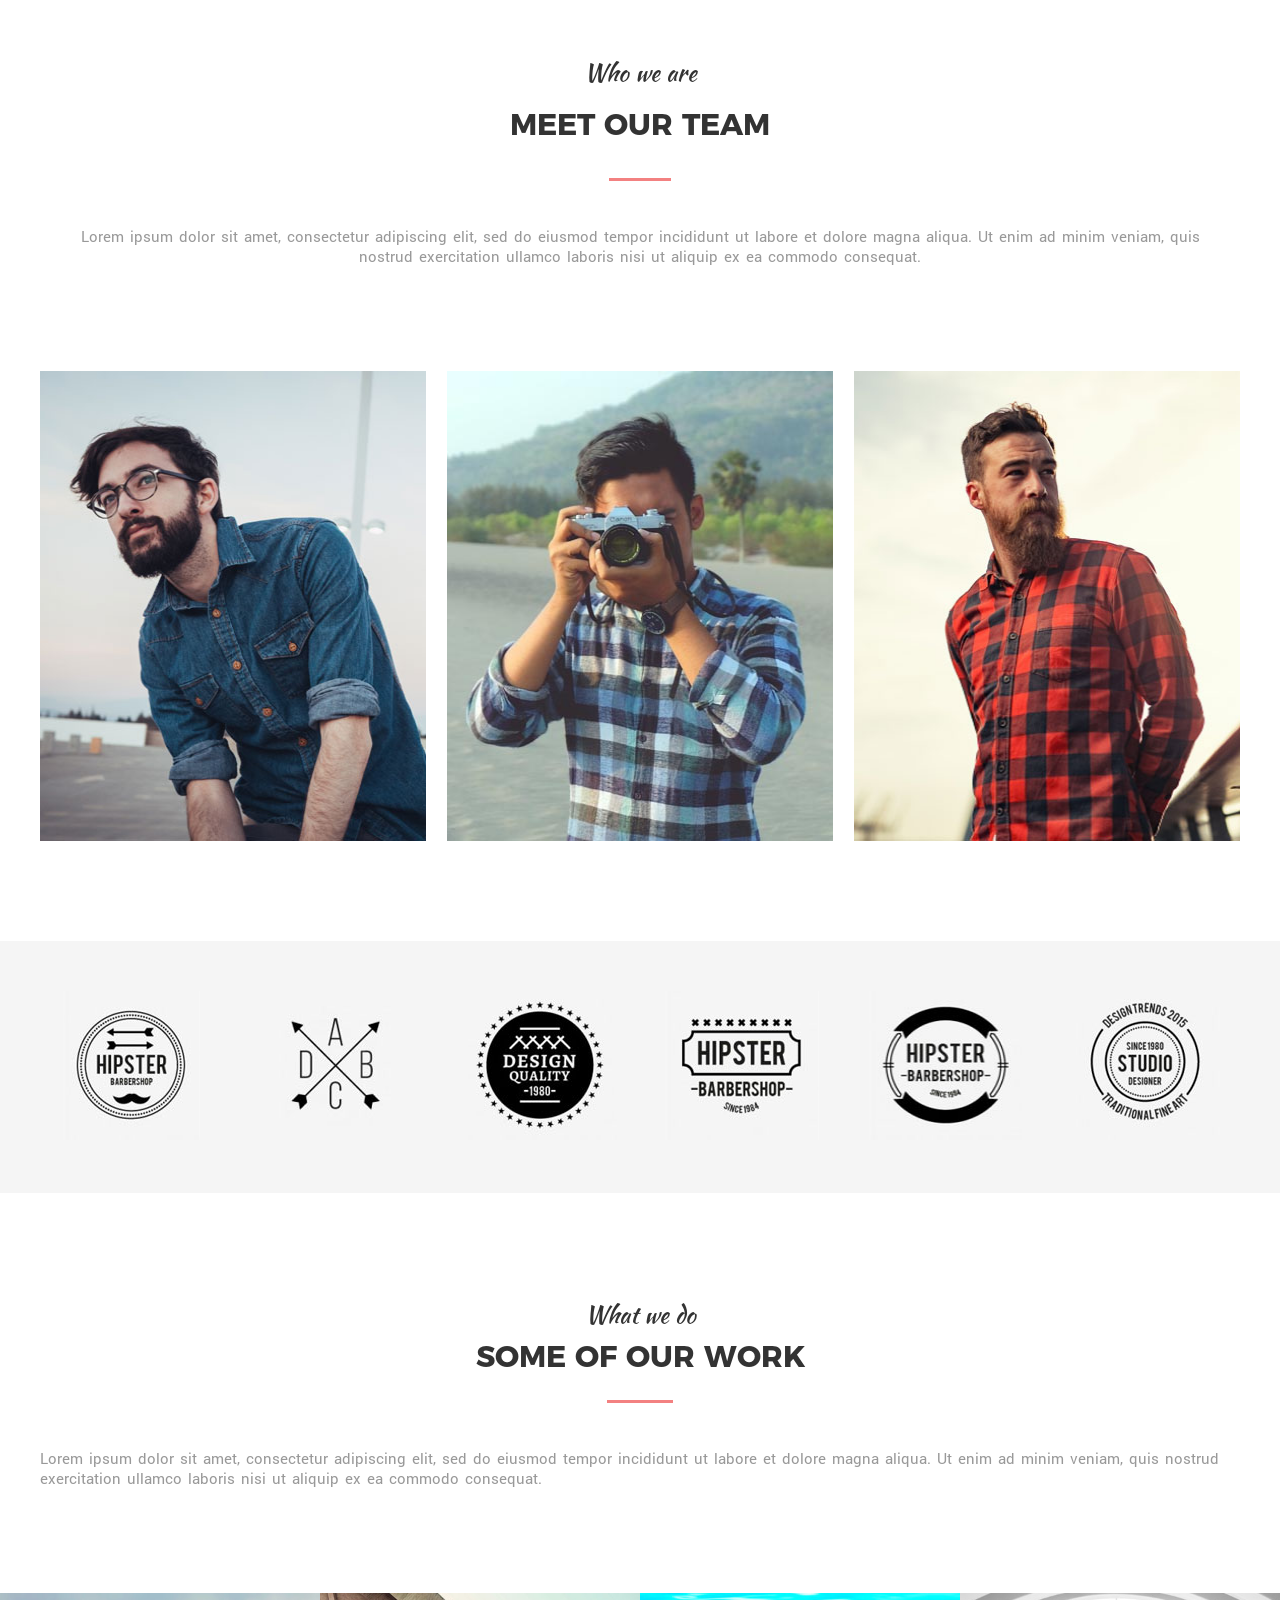
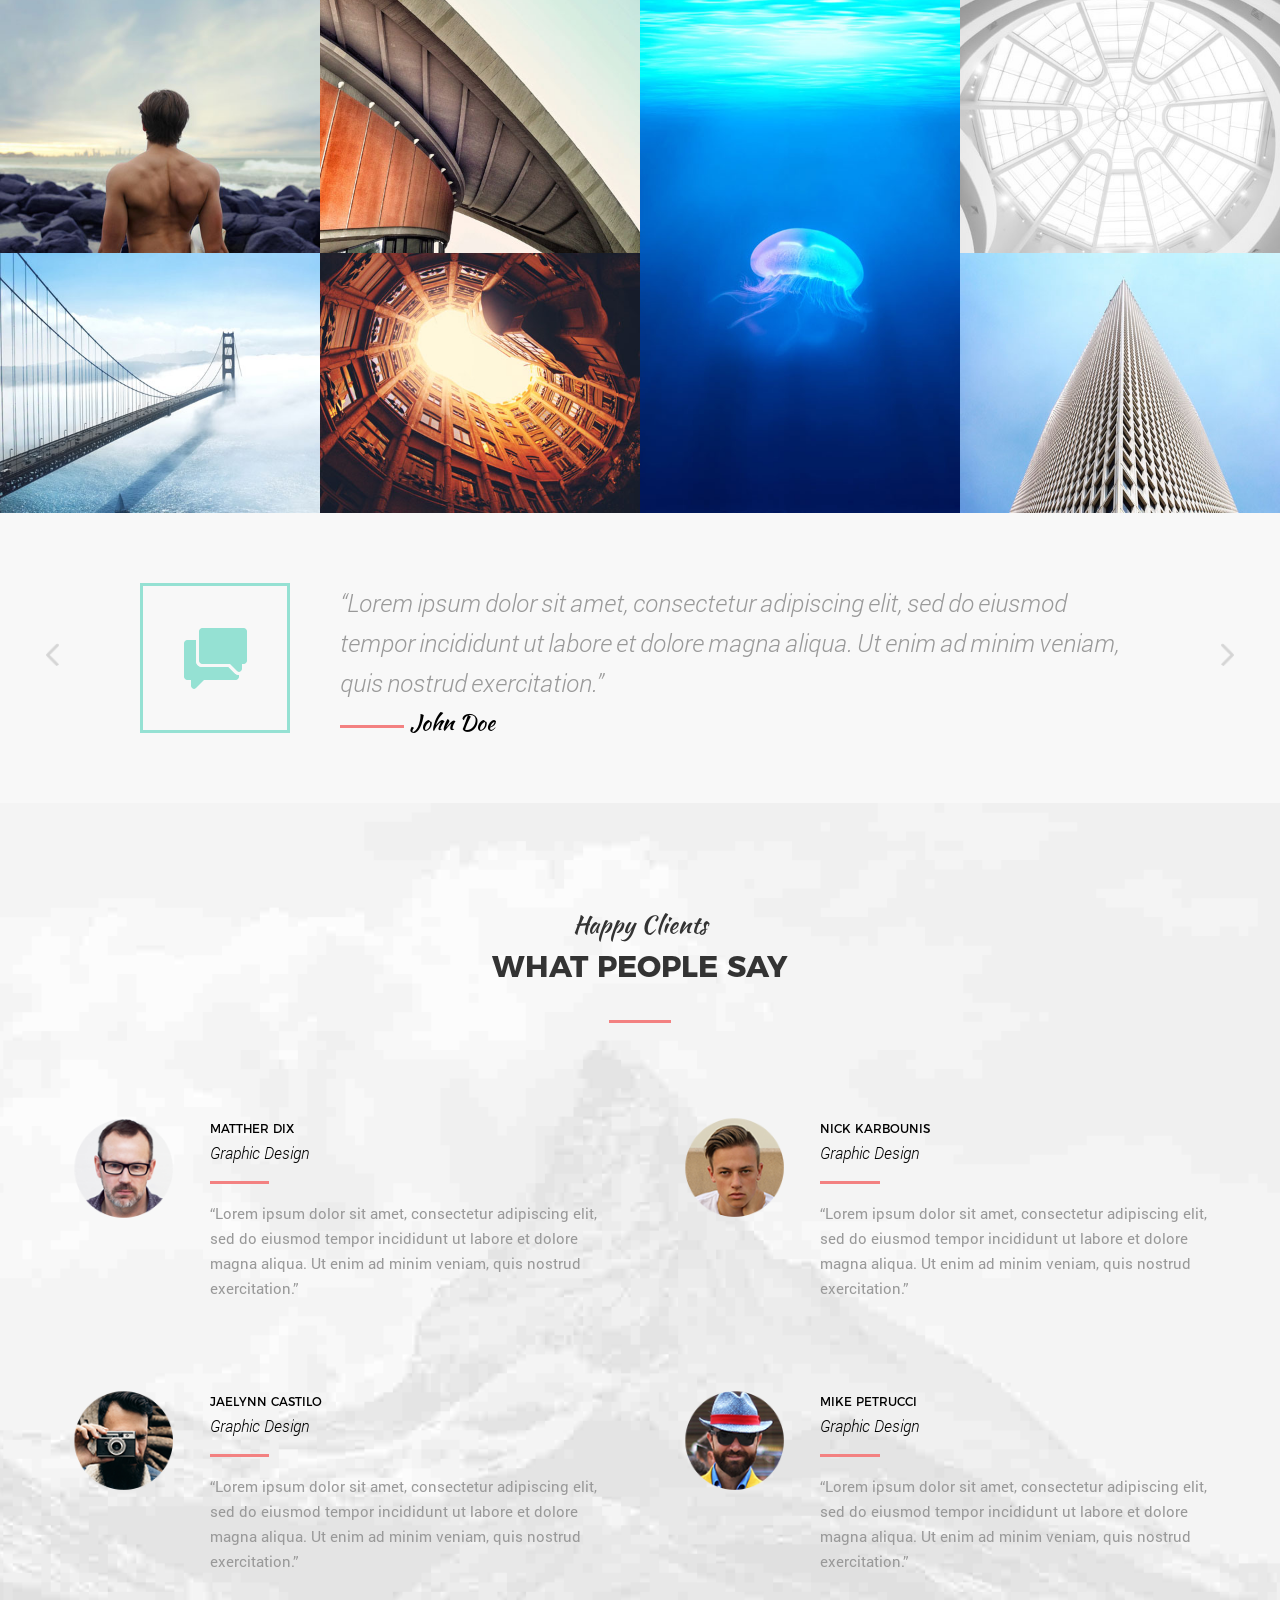
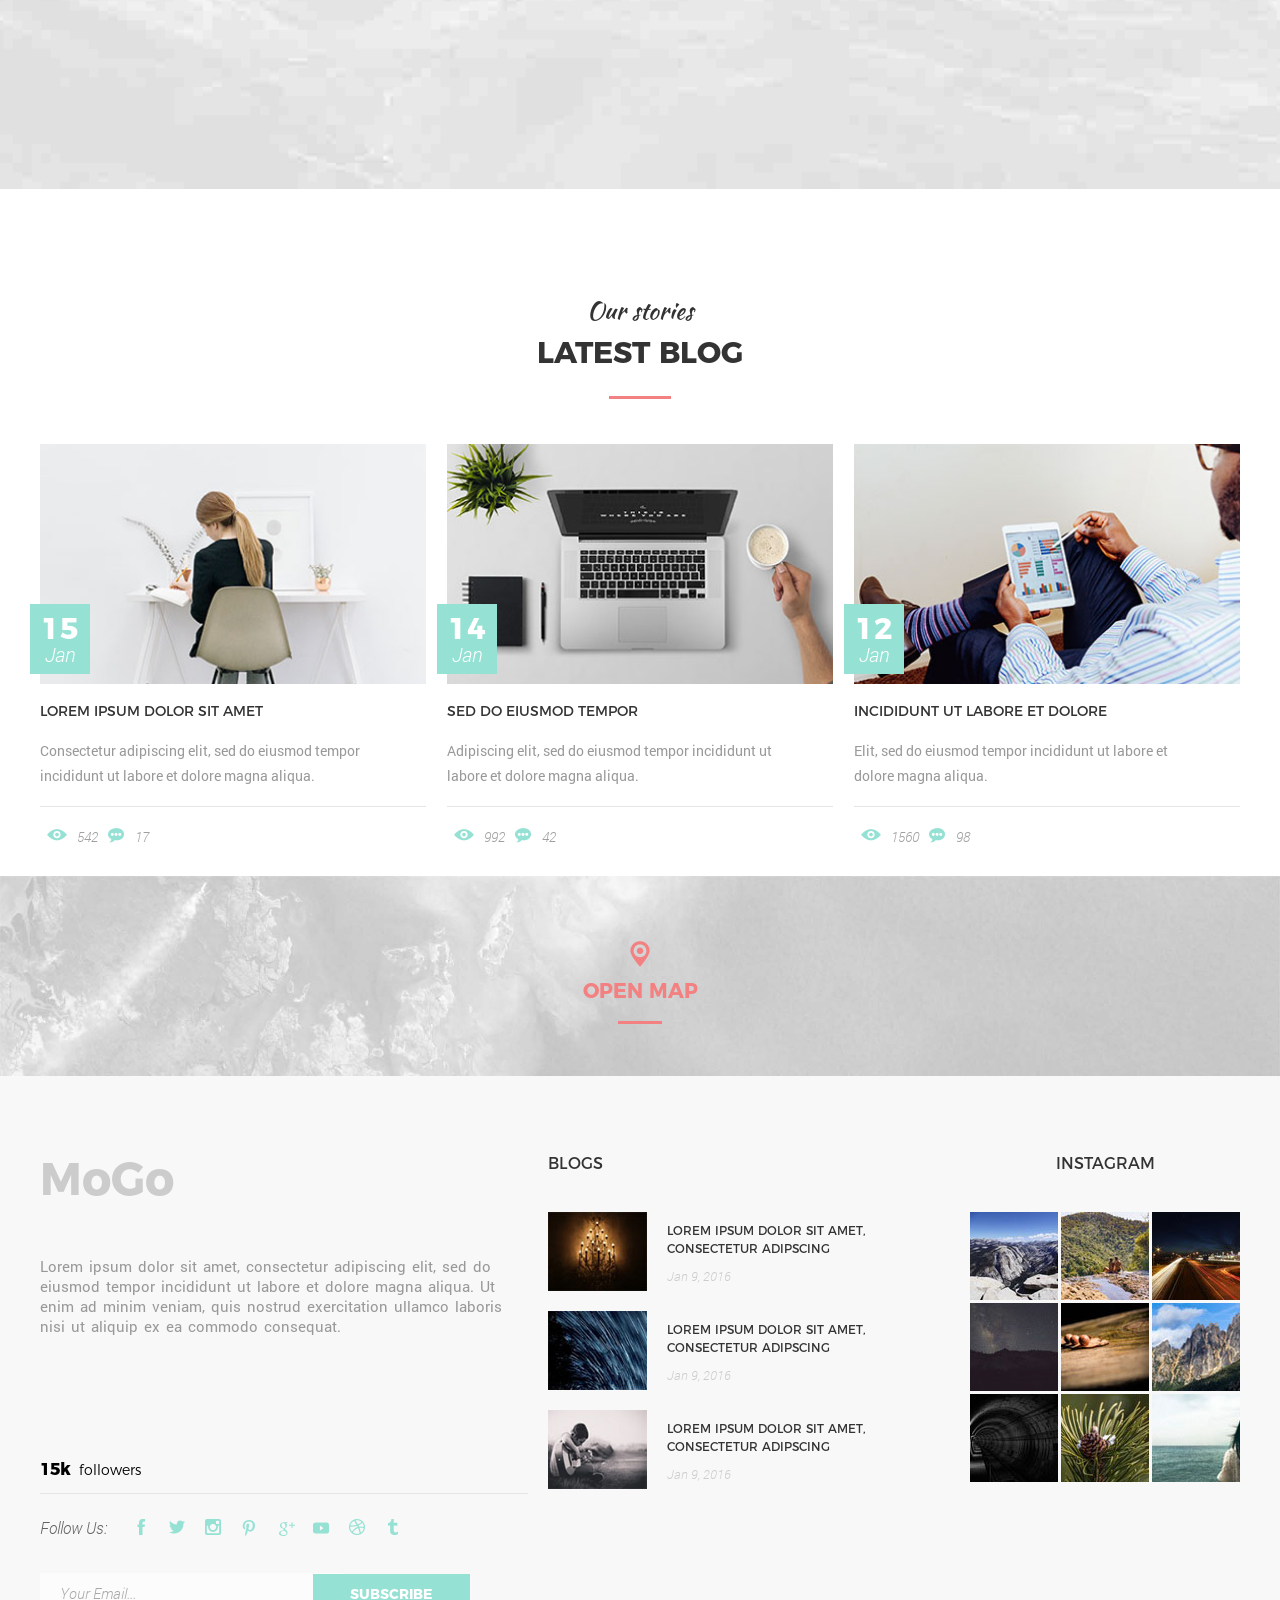
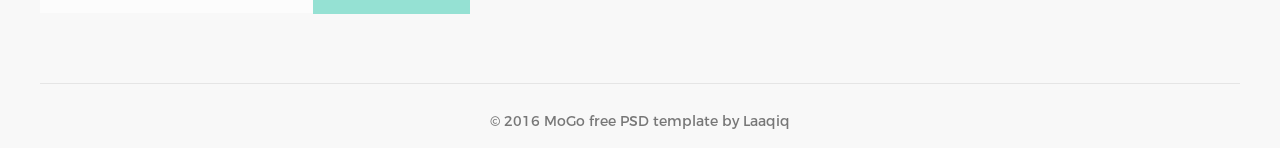
==== commit 31fb965c: "gfds" ====
--- a/index.html
+++ b/index.html
@@ -694,6 +694,7 @@
   src="https://code.jquery.com/ui/1.12.1/jquery-ui.min.js"
   integrity="sha256-VazP97ZCwtekAsvgPBSUwPFKdrwD3unUfSGVYrahUqU="
   crossorigin="anonymous"></script>
+    <script src="js/hash-plugin.js"></script>    
     <script src="js/jquery.ba-throttle-debounce.js"></script>   
     <script src="js/jquery.nicescroll.min.js"></script> 
 	<script async defer
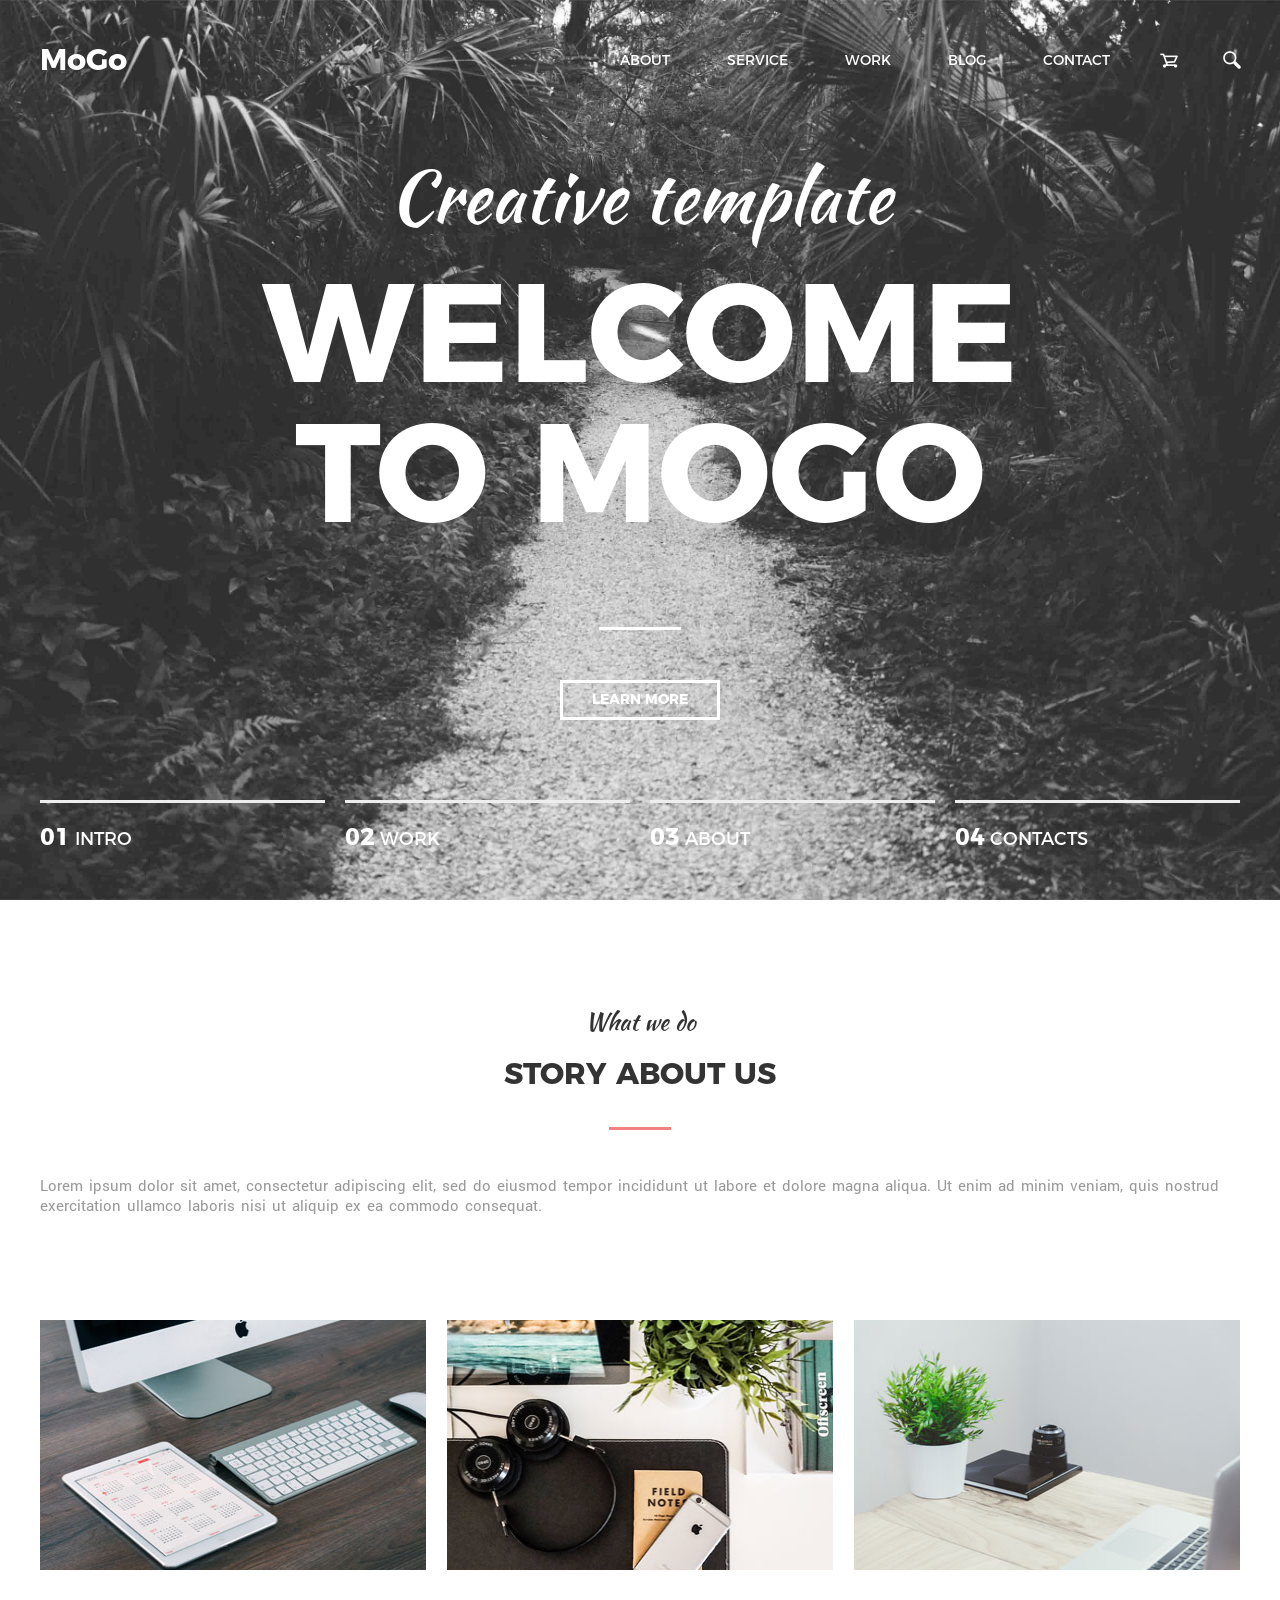
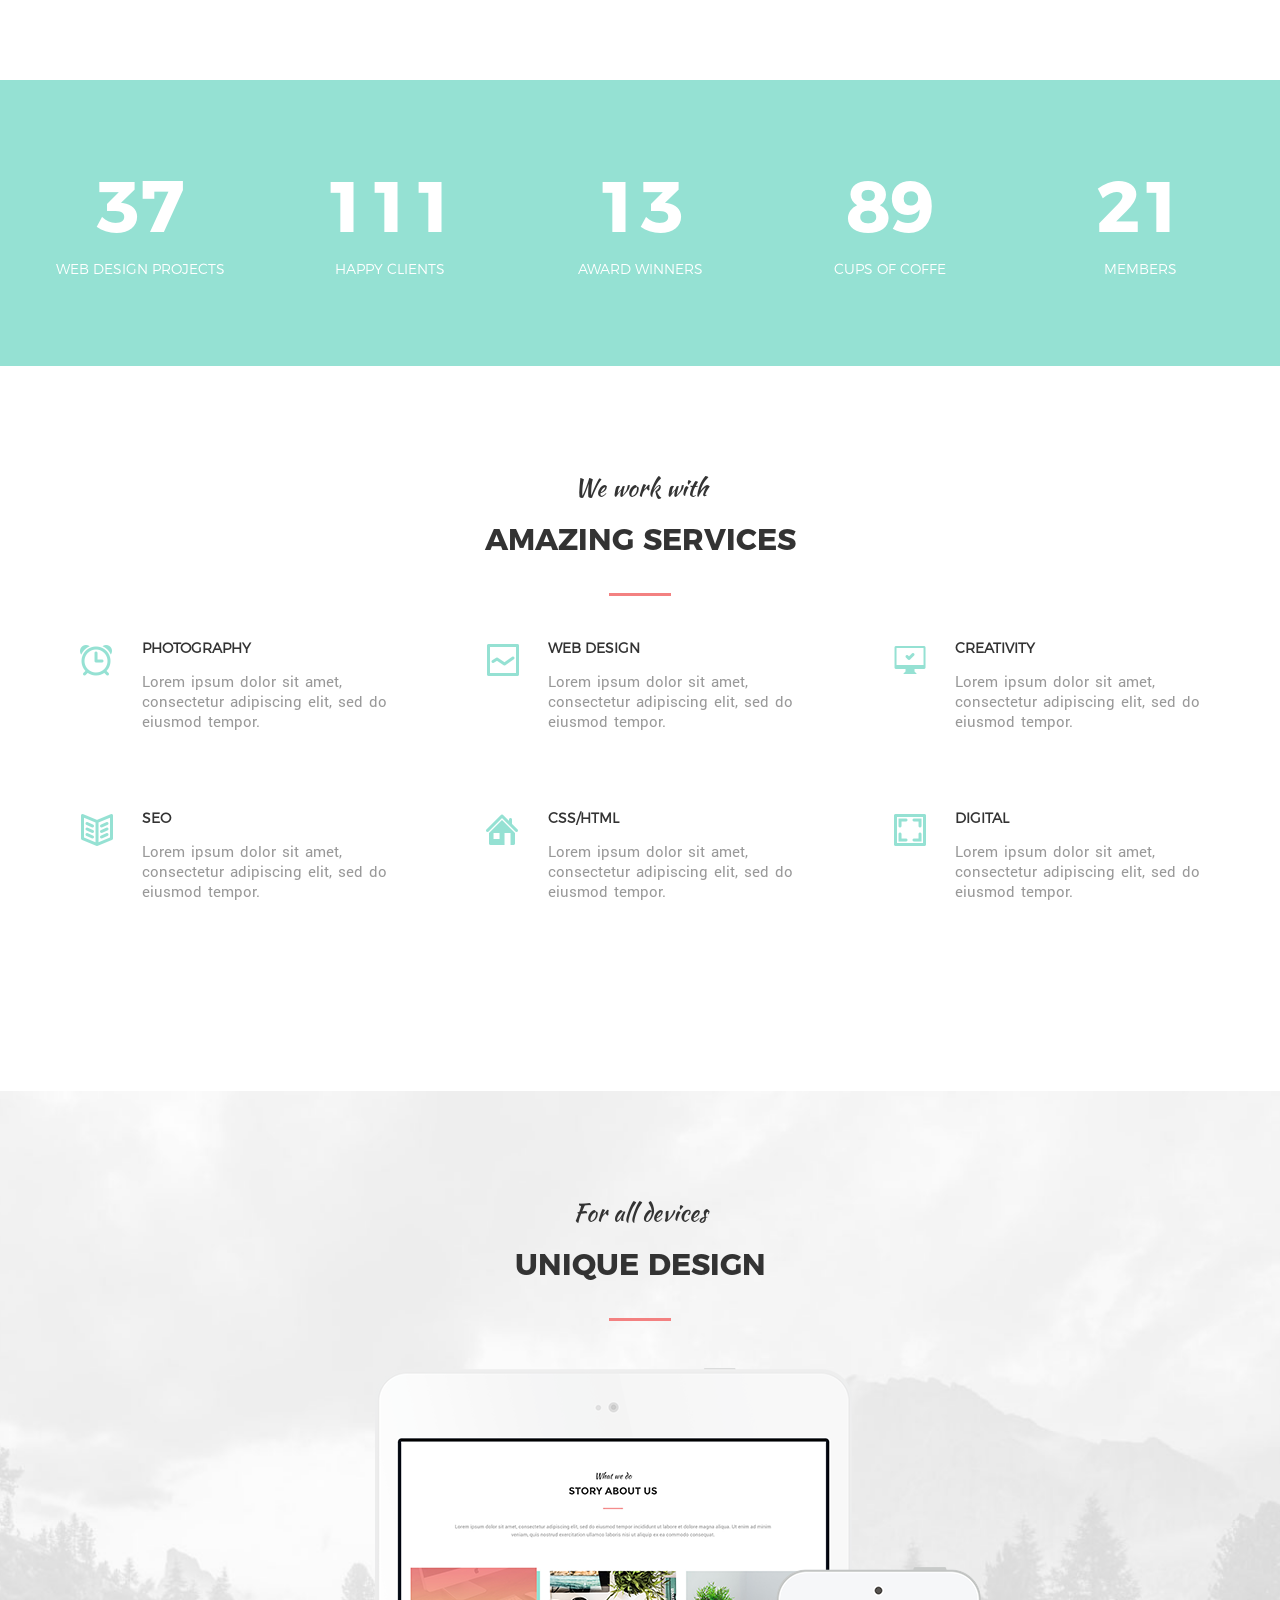
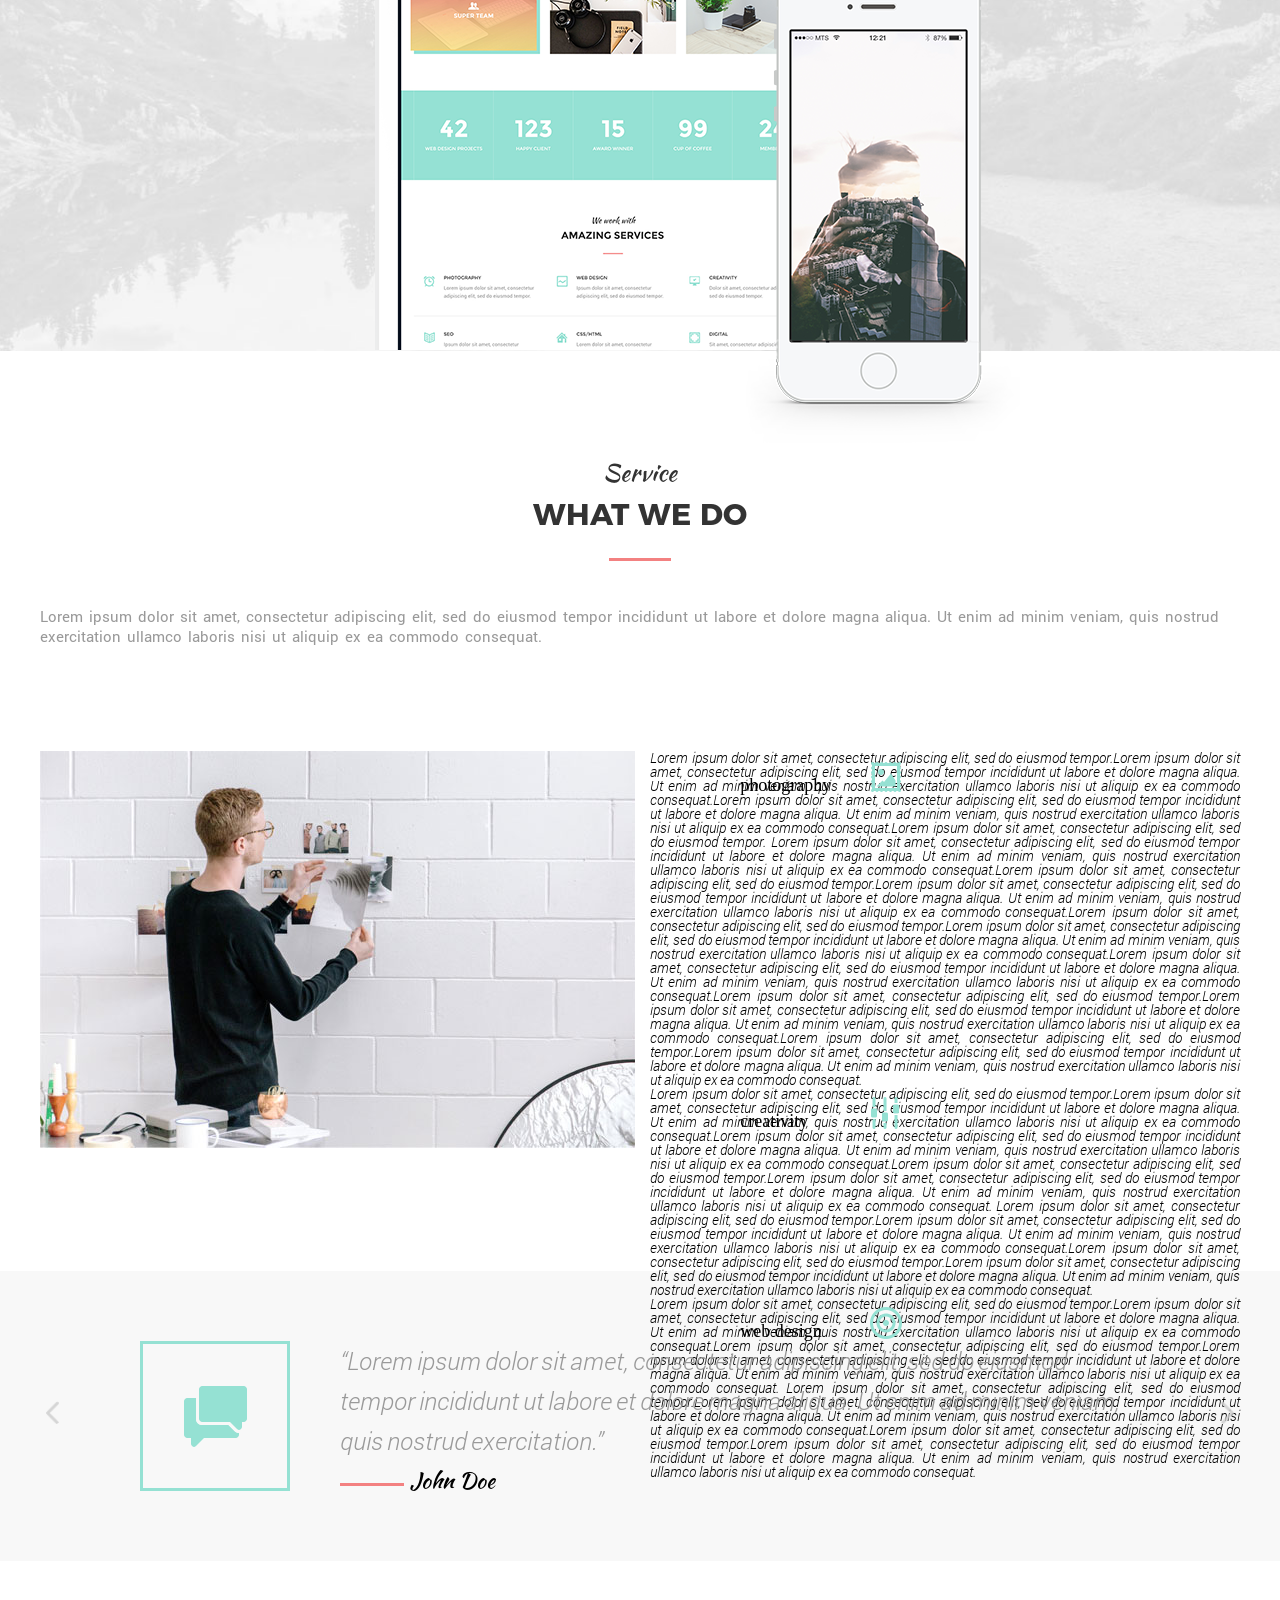
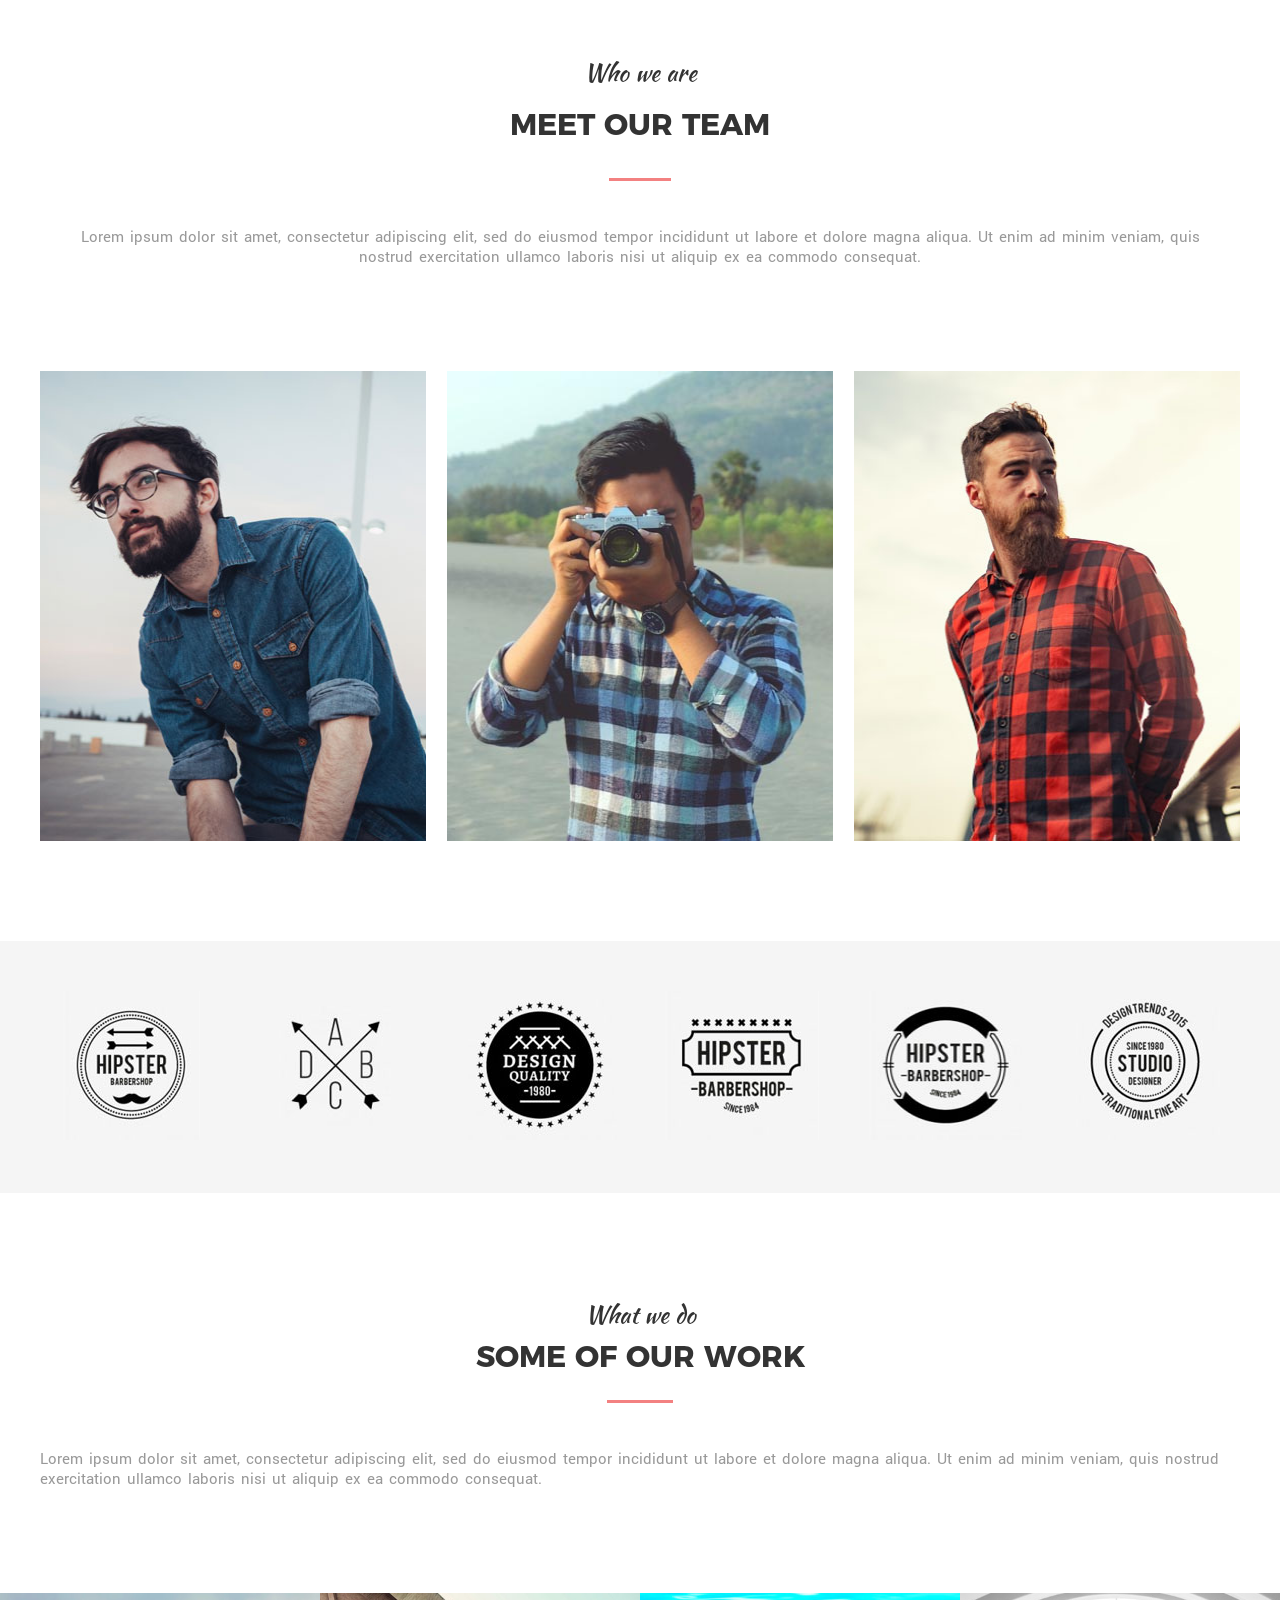
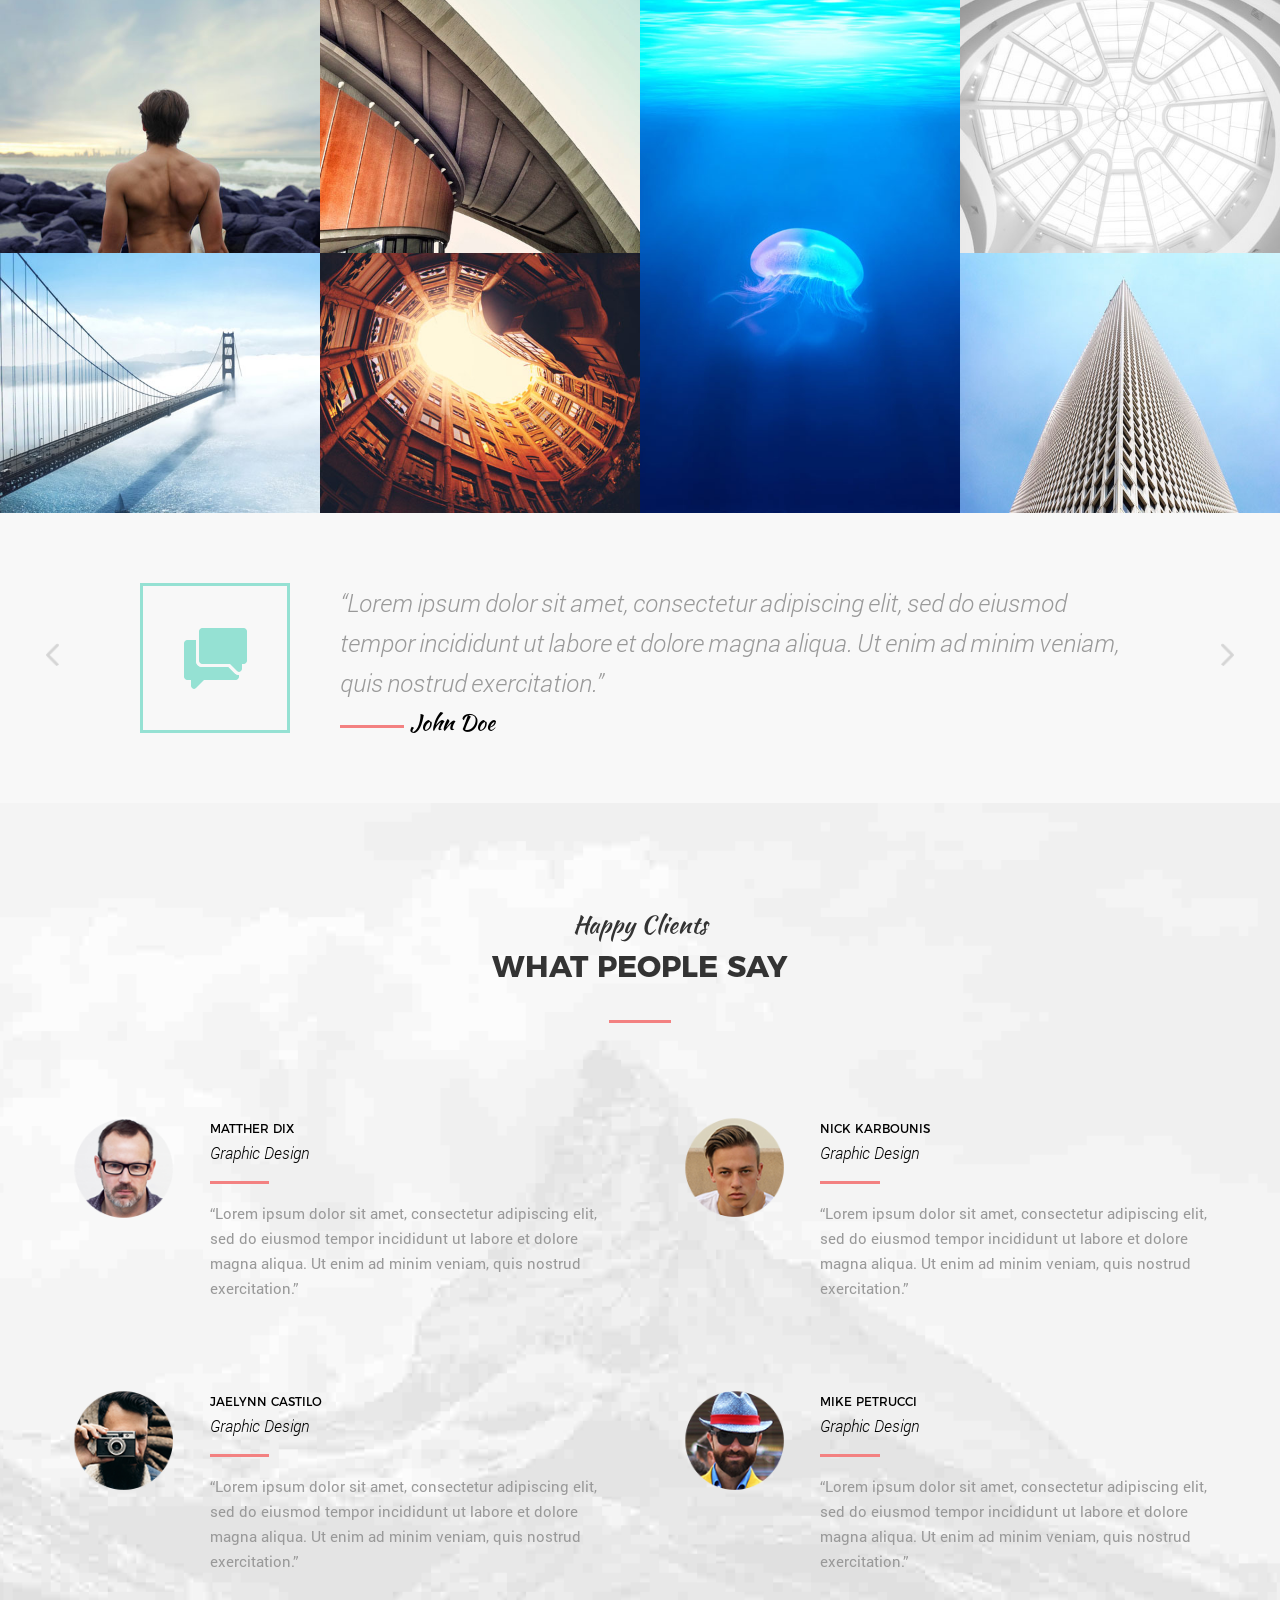
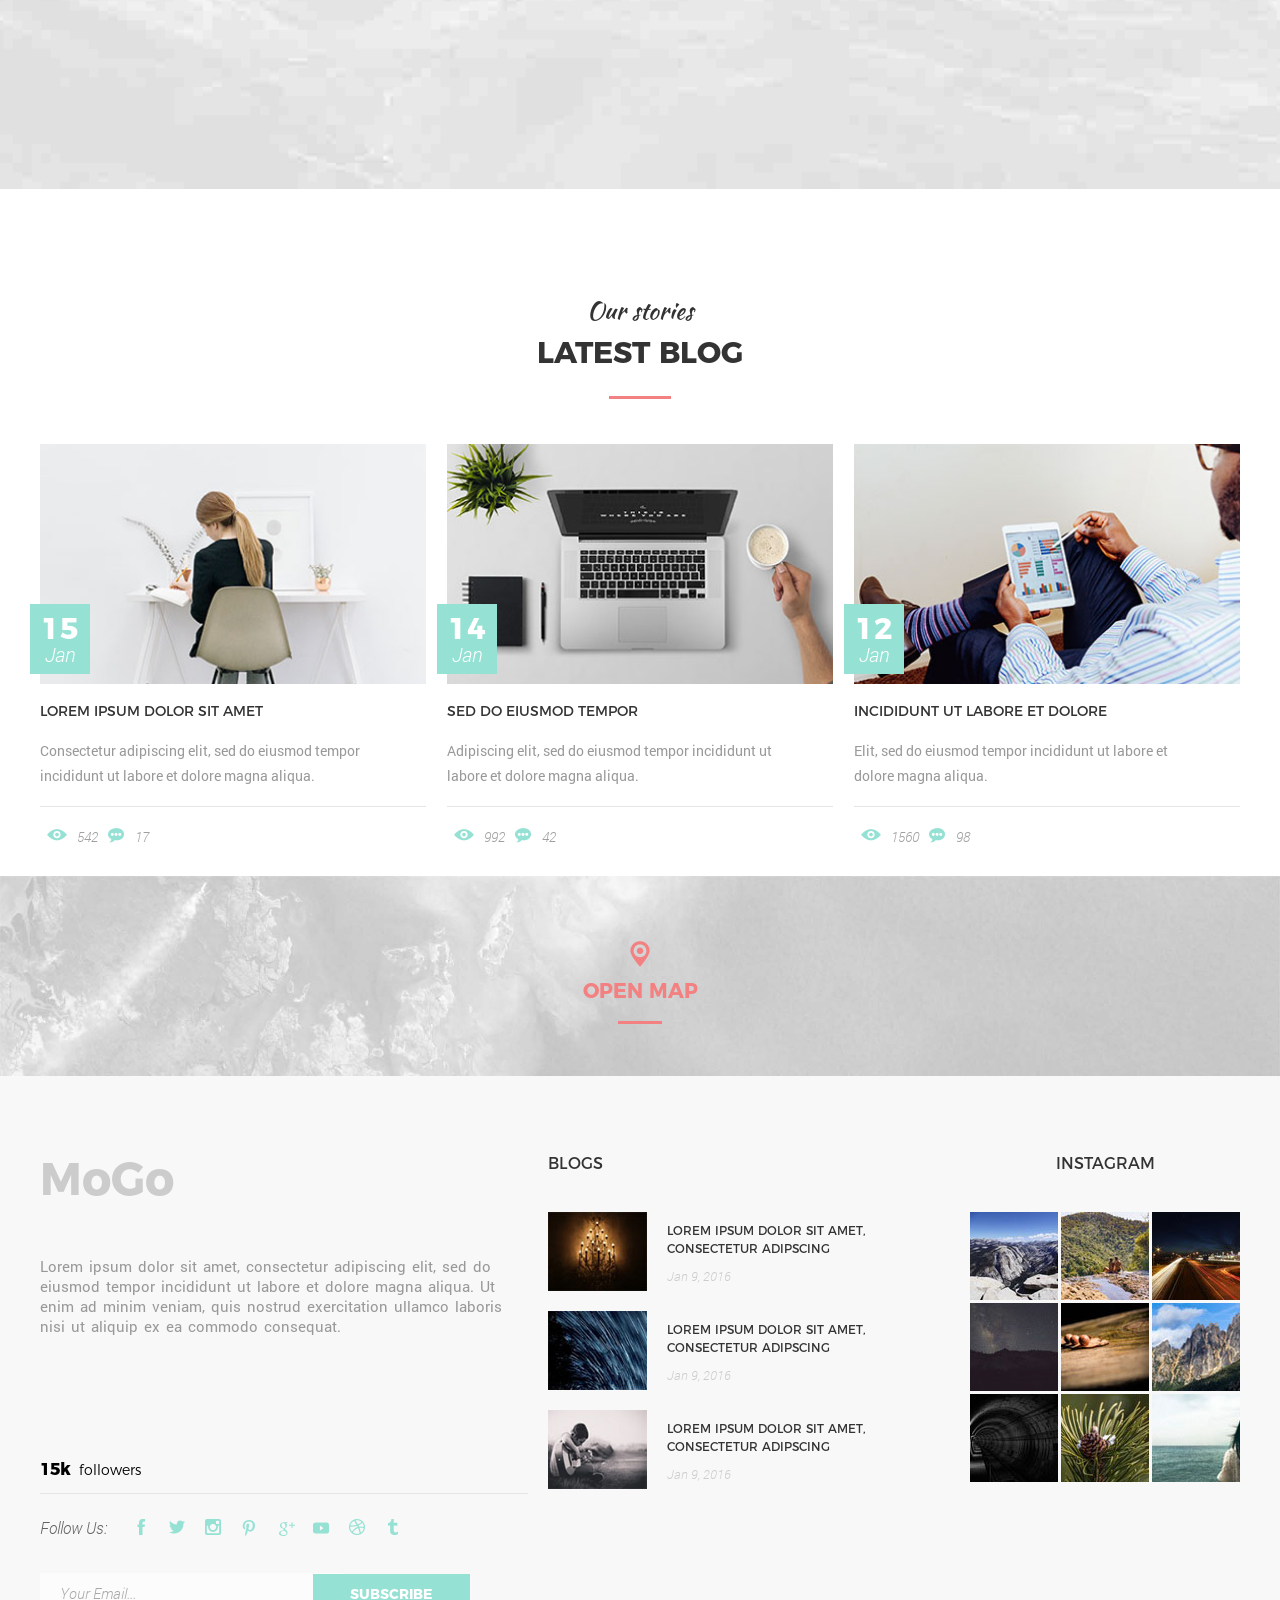
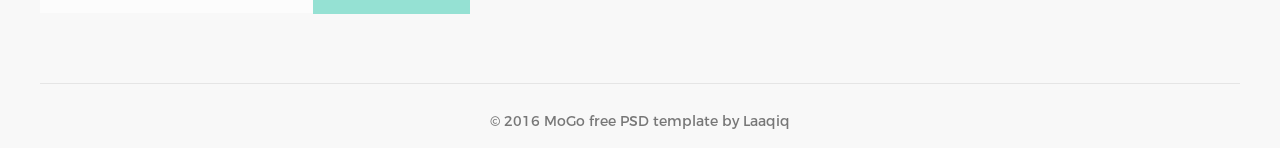
==== commit b492aa5f: "fdsgd" ====
--- a/index.html
+++ b/index.html
@@ -693,8 +693,7 @@
   <script
   src="https://code.jquery.com/ui/1.12.1/jquery-ui.min.js"
   integrity="sha256-VazP97ZCwtekAsvgPBSUwPFKdrwD3unUfSGVYrahUqU="
-  crossorigin="anonymous"></script>
-    <script src="js/hash-plugin.js"></script>    
+  crossorigin="anonymous"></script> 
     <script src="js/jquery.ba-throttle-debounce.js"></script>   
     <script src="js/jquery.nicescroll.min.js"></script> 
 	<script async defer
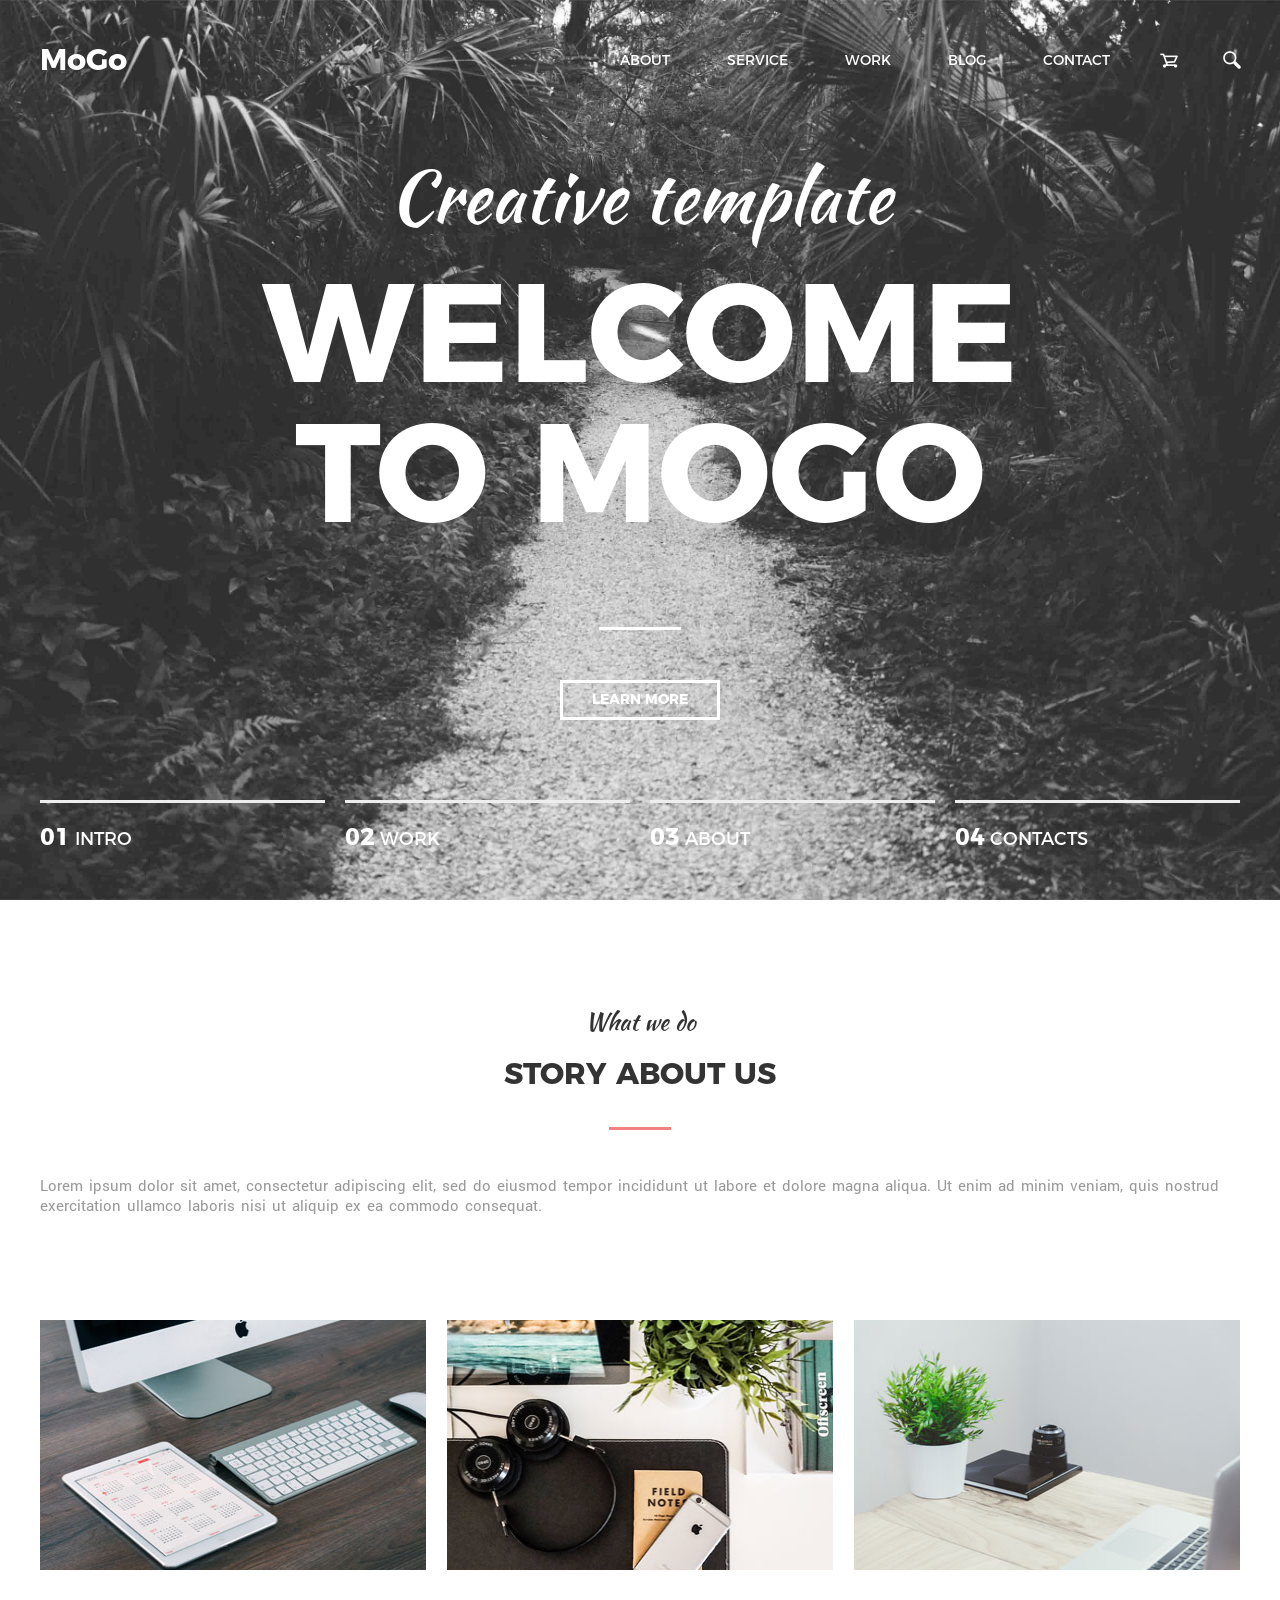
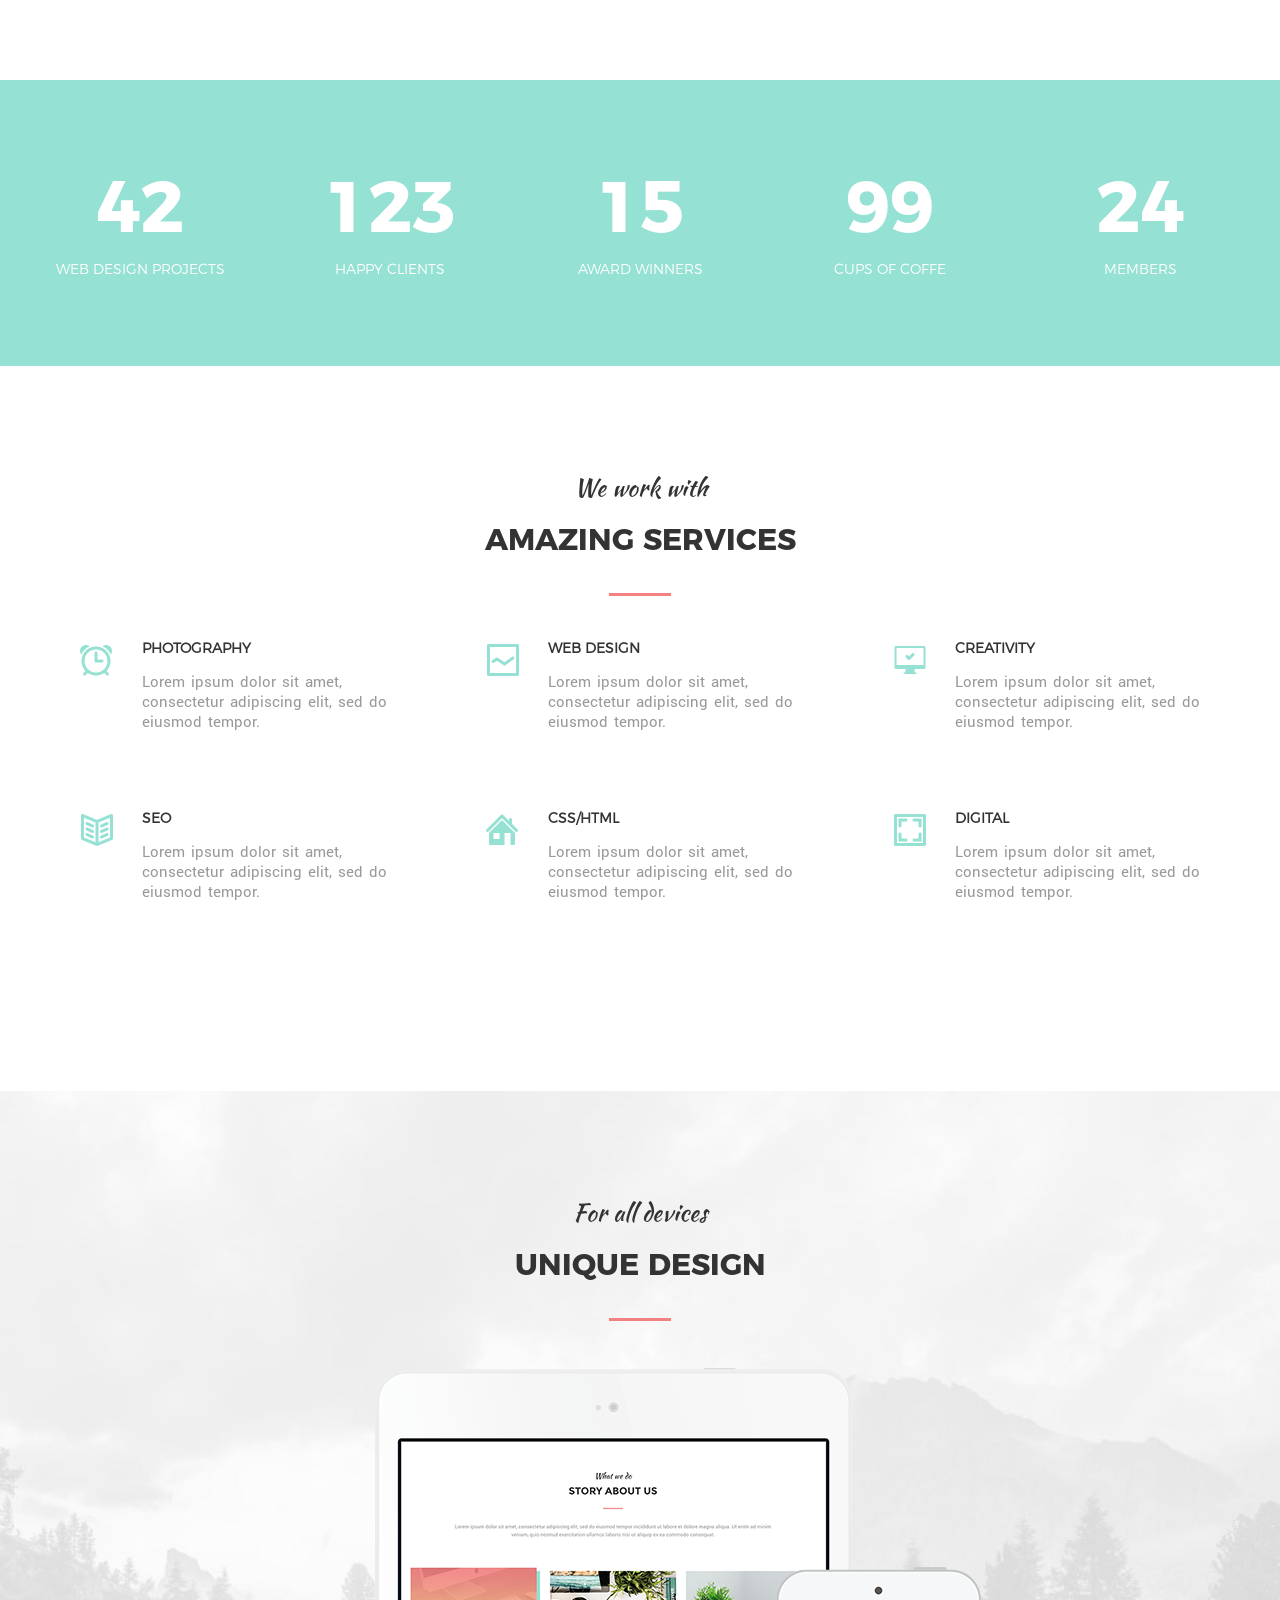
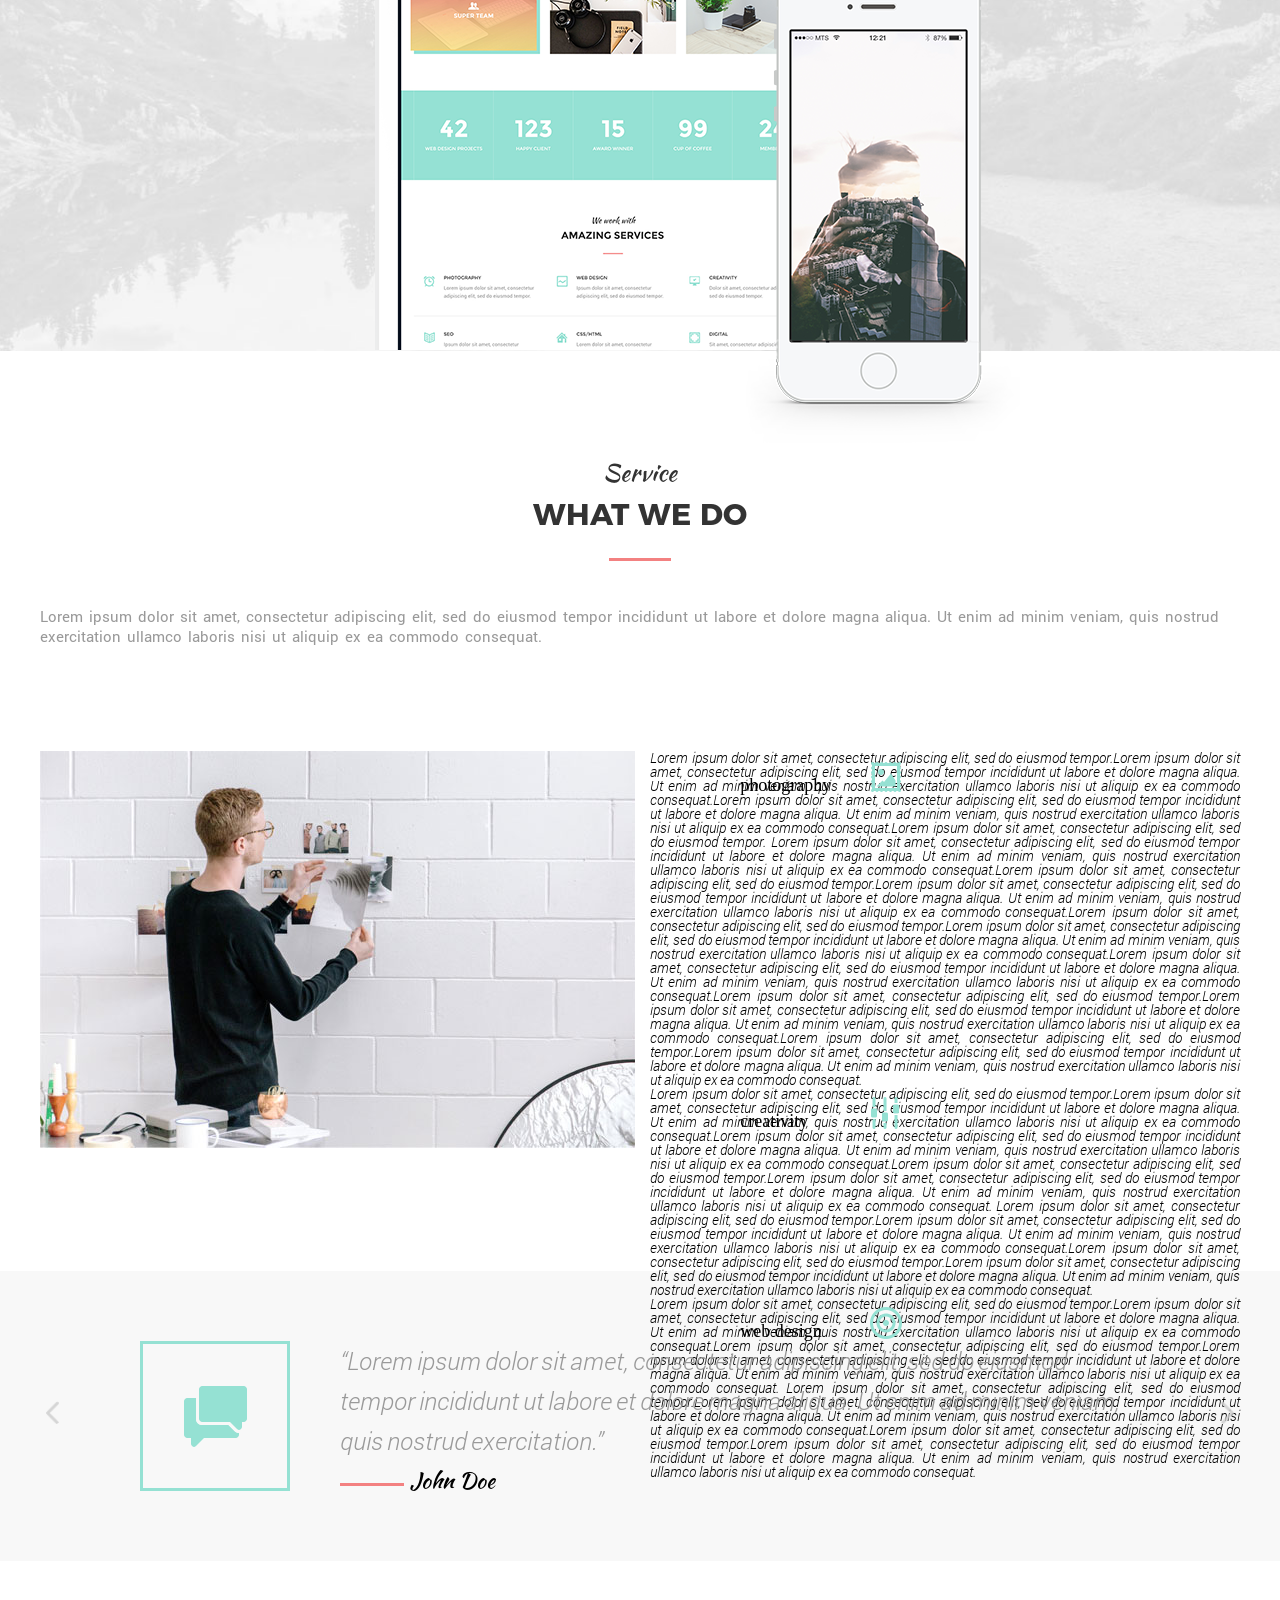
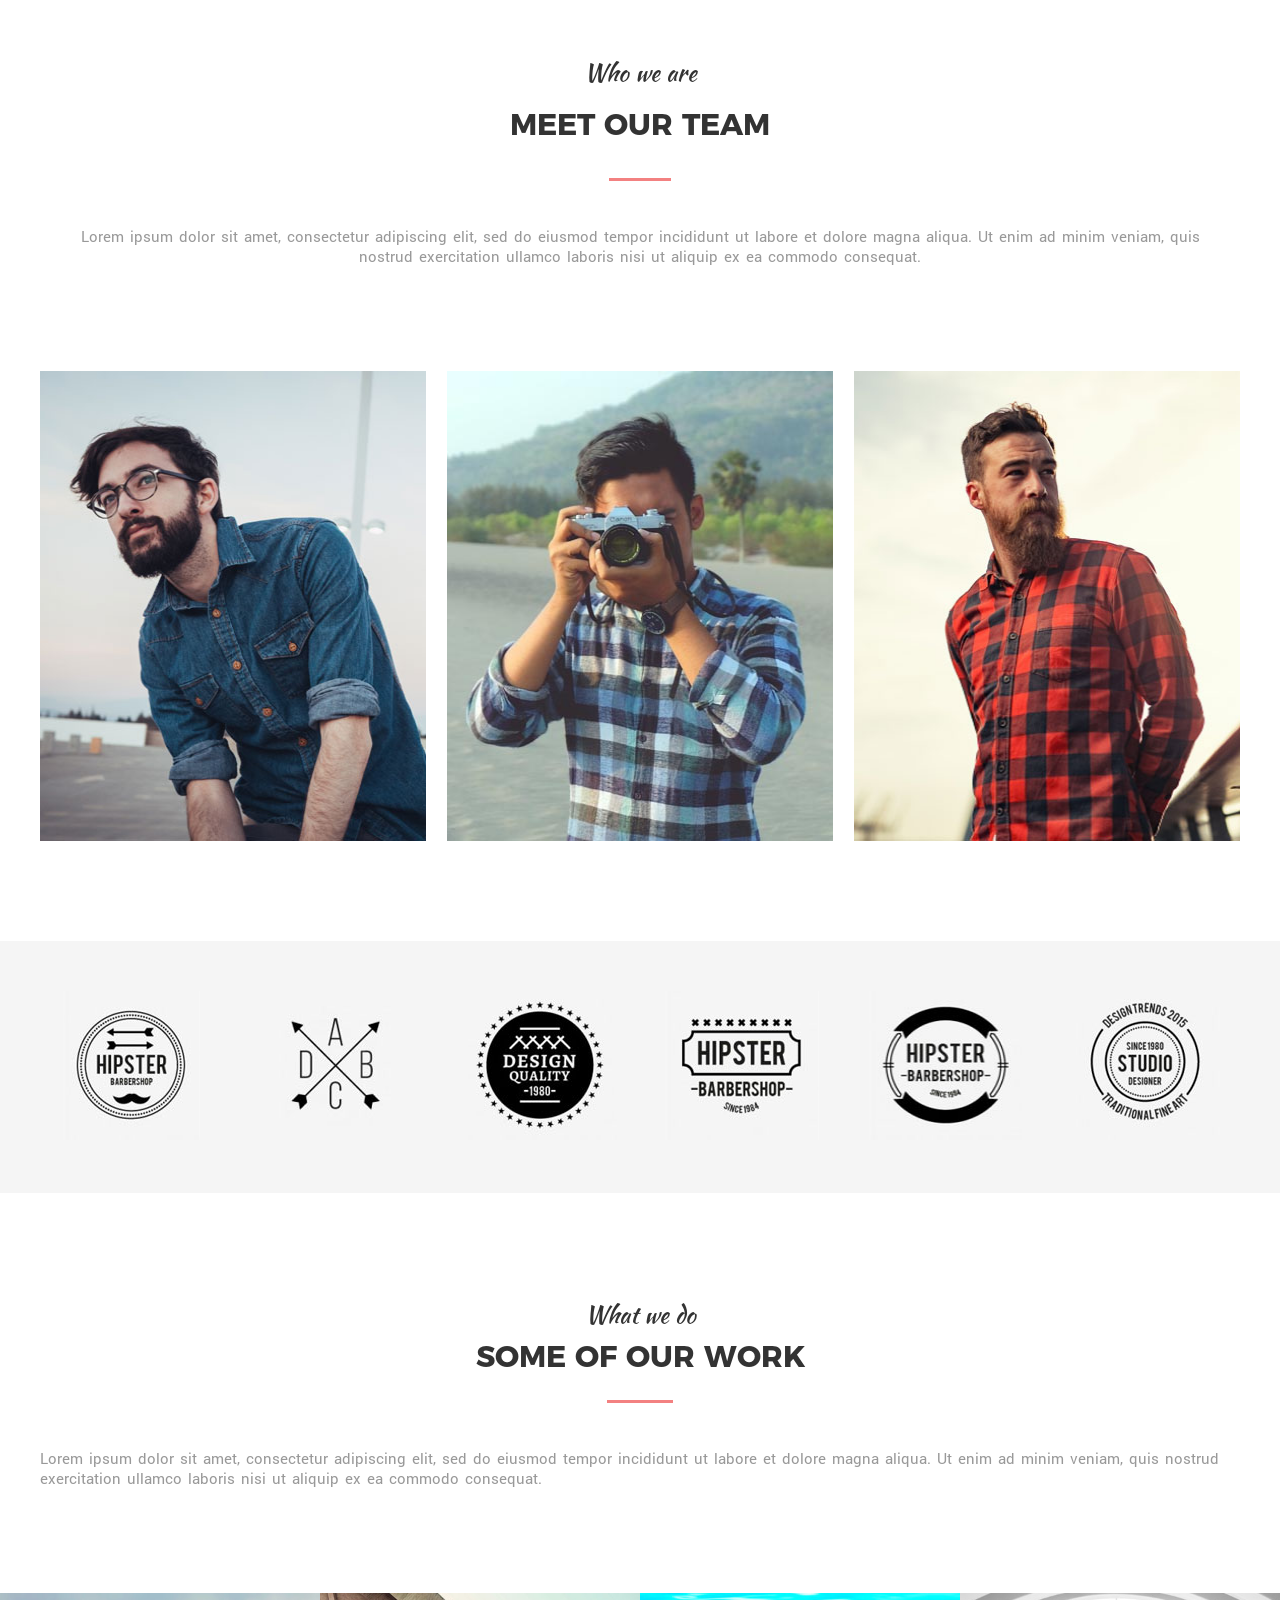
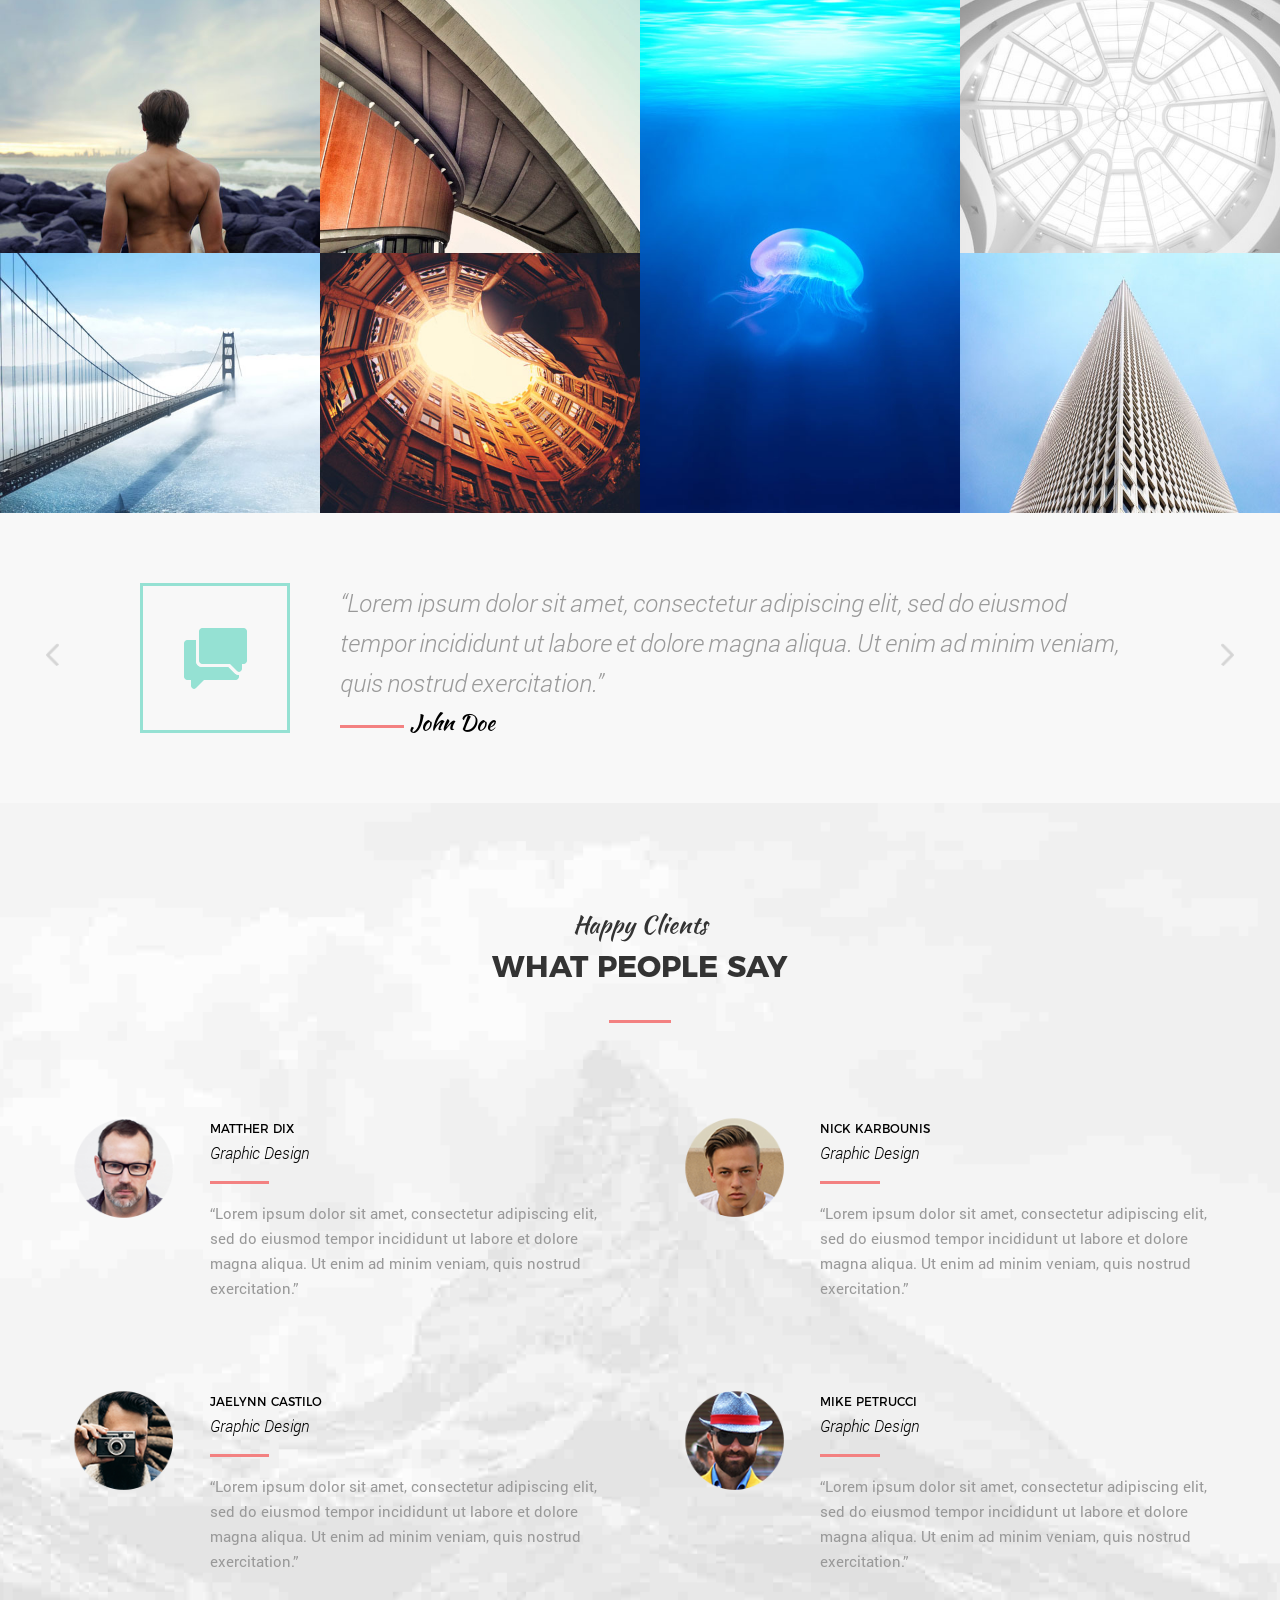
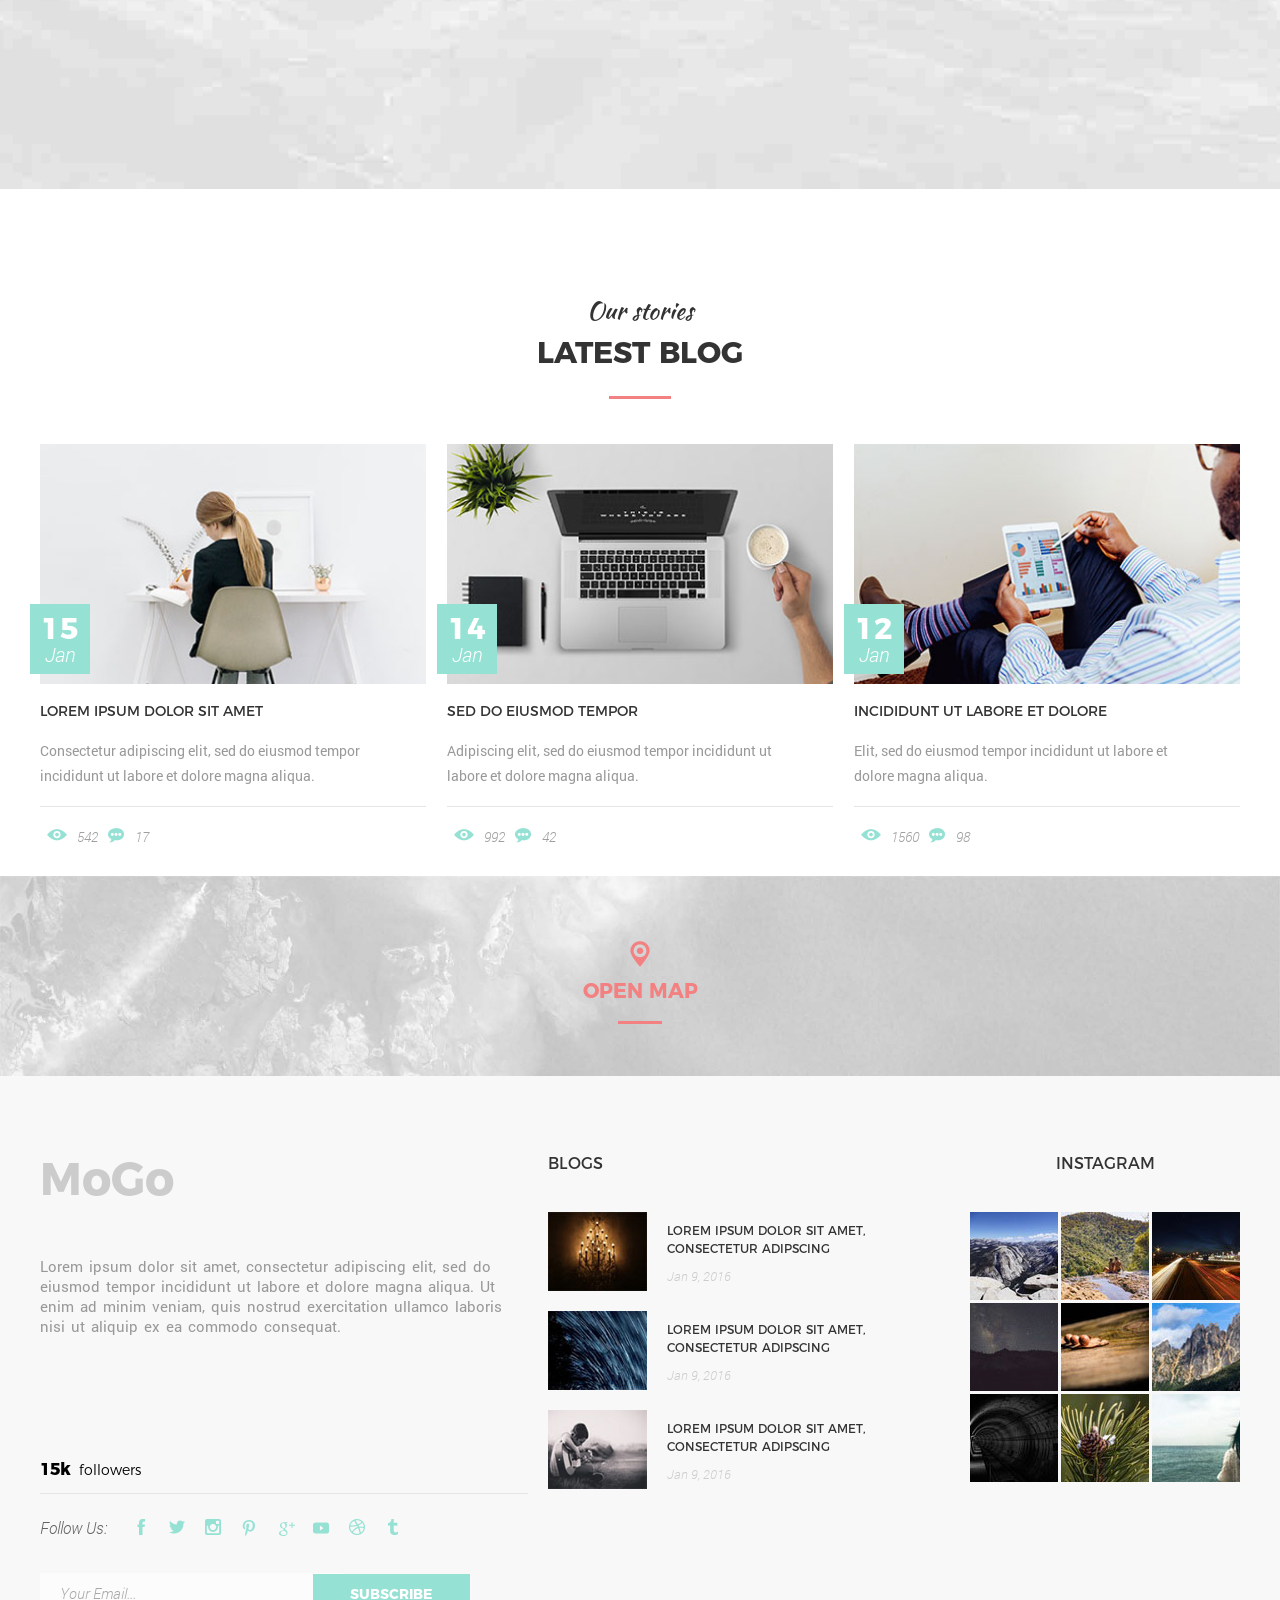
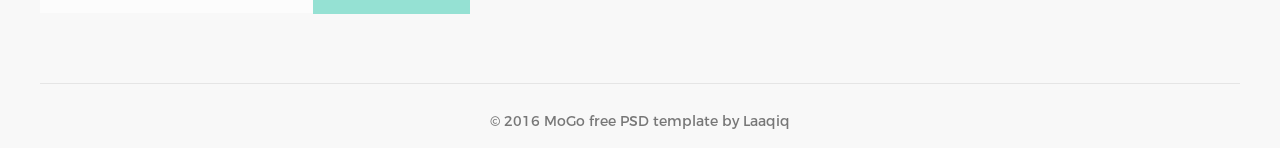
==== commit 58aab776: "fdsr" ====
--- a/index.html
+++ b/index.html
@@ -694,8 +694,7 @@
   src="https://code.jquery.com/ui/1.12.1/jquery-ui.min.js"
   integrity="sha256-VazP97ZCwtekAsvgPBSUwPFKdrwD3unUfSGVYrahUqU="
   crossorigin="anonymous"></script> 
-    <script src="js/jquery.ba-throttle-debounce.js"></script>   
-    <script src="js/jquery.nicescroll.min.js"></script> 
+    <script src="js/jquery.ba-throttle-debounce.js"></script>
 	<script async defer
     src="https://maps.googleapis.com/maps/api/js?key=AIzaSyCcF9entC2NrjuMEULiSKxXRKDjShVc5KU&callback=initMap">
     </script>    
